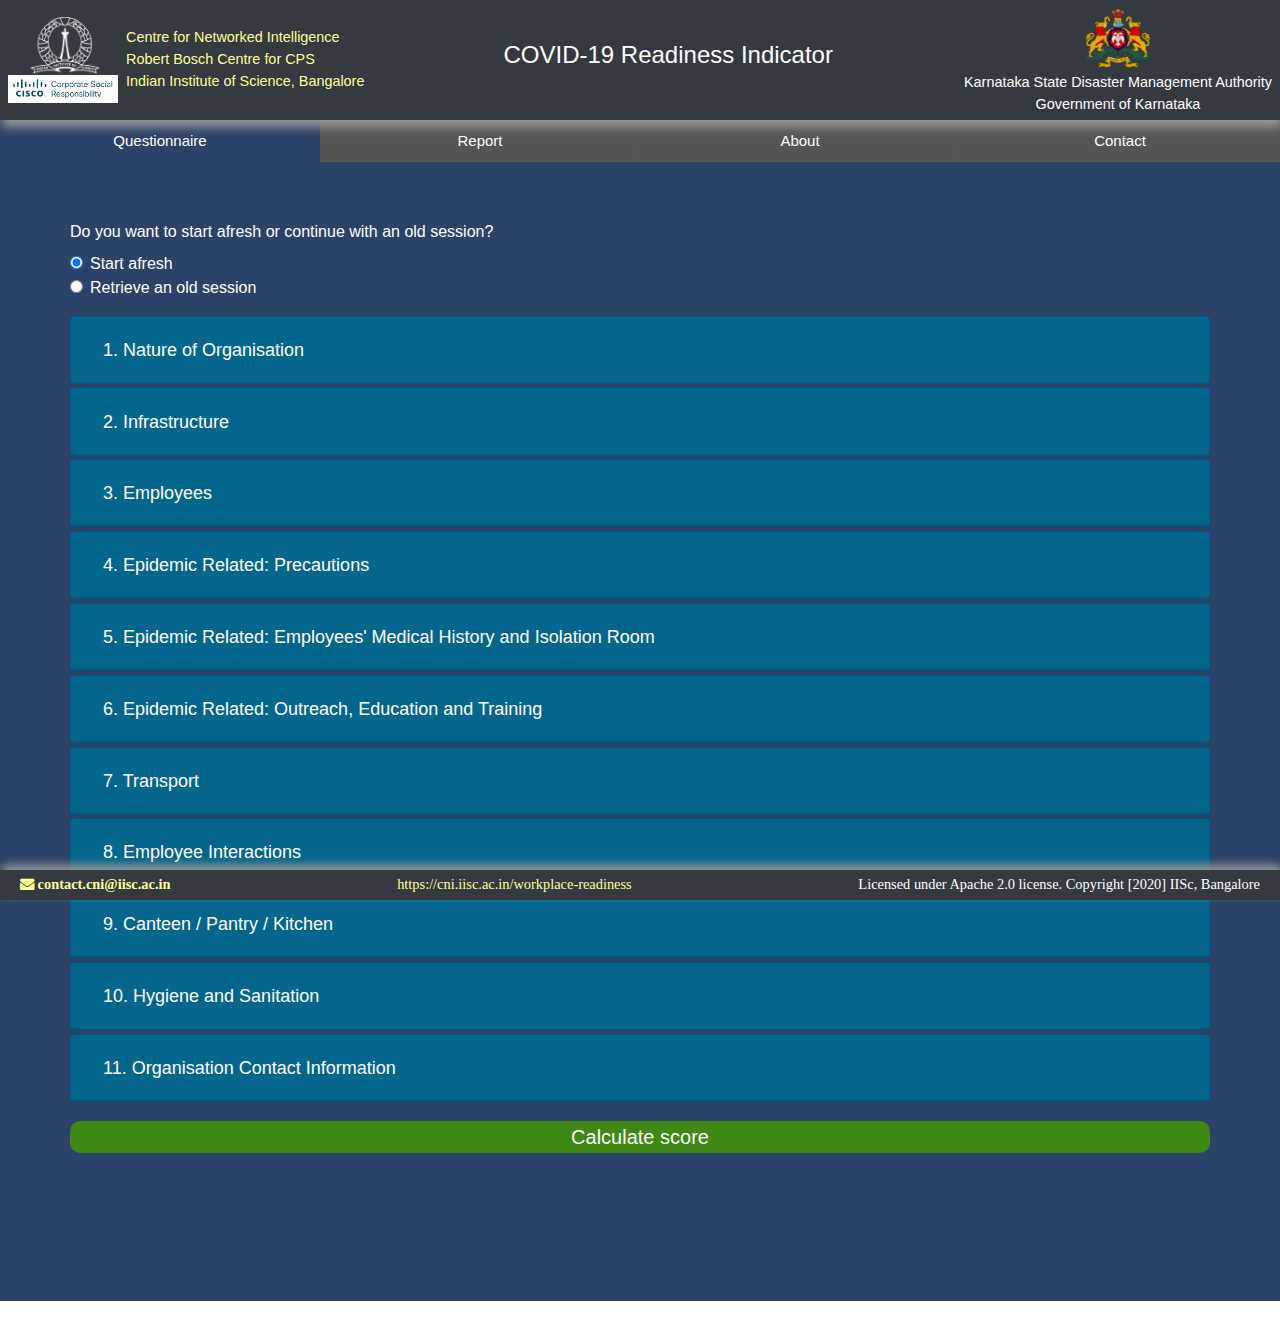
==== index.html @ 8c68a056 "AJAX calls modified to go the same host as the page serving HTML, for migration to EC2 instance" ====
<!DOCTYPE html>
<!--Copyright [2020] [Indian Institute of Science, Bangalore]
SPDX-License-Identifier: Apache-2.0-->

<html>
    <head>
        <meta charset="utf-8">
        <meta name="viewport" content="width=device-width, initial-scale=1">
        <base target="_top">
        <!-- Global site tag (gtag.js) - Google Analytics -->
        <script async src="https://www.googletagmanager.com/gtag/js?id=UA-164131064-2"></script>
        <script>
          window.dataLayer = window.dataLayer || [];
          function gtag(){dataLayer.push(arguments);}
          gtag('js', new Date());
        
          gtag('config', 'UA-164131064-2');
        </script>
        <script src="javascript/jquery-3.5.1.min.js"></script>
        <script type="text/javascript" src="javascript/dynamicUI.js"></script>
        <link rel="stylesheet" href="https://maxcdn.bootstrapcdn.com/bootstrap/4.0.0/css/bootstrap.min.css" integrity="sha384-Gn5384xqQ1aoWXA+058RXPxPg6fy4IWvTNh0E263XmFcJlSAwiGgFAW/dAiS6JXm" crossorigin="anonymous">
	   <title>COVID-19 Readiness Indicator</title>
	   <link rel="stylesheet" href="css/style.css">
	   <link rel="stylesheet" href="css/font-awesome.min.css">
        <link rel="icon" type="image/png" sizes="32x32" href="https://iisc.ac.in/wp-content/themes/iisc/images/favicon/favicon-32x32.png">
        <link rel="icon" type="image/png" sizes="96x96" href="https://iisc.ac.in/wp-content/themes/iisc/images/favicon/favicon-96x96.png">
    </head>

    <body>
      <section id="header">
      <div class="d-flex bg-dark py-1 justify-content-between align-items-center">
            <div class="d-flex px-2 text-white">
              <!-- <div class="d-flex flex-column px-3 py-1">
              <a target="_blank" href="https://www.iisc.ac.in"><img src="images/iisc_1.png" alt="IISc logo" width="70px"></a>
	      </div> -->
        <div class="d-flex flex-column align-items-center">
              <div class="flex-row pl-1 py-0 justify-content-center">
              <a target="_blank" href="https://www.iisc.ac.in"><img src="images/iisc_1.png" alt="IISc logo" width="70px"></a>
              </div>
              <div class="flex-row pl-0 py-0 justify-content-center">
                <a target="_blank" href="https://www.cisco.com/c/en_in/about/csr.html"><img src="images/cisco-csr.png" alt="Cisco CSR logo" width="110px"></a>
              </div>
        </div>

              <div class="d-flex px-2 align-items-center">
                <div class="header-wide">
                  <div class="flex-shrink-1 flex-column">
                    <div class="d-flex"><a target="_blank" href="https://cni.iisc.ac.in" style="color:#ffff99">Centre for Networked Intelligence</a></div>
                    <div class="d-flex"><a target="blank" href="https://cps.iisc.ac.in" style="color:#ffff99">Robert Bosch Centre for CPS</a></div>
                    <div class="d-flex"><a target="blank" href="https://iisc.ac.in" style="color:#ffff99">Indian Institute of Science, Bangalore</a></div>
                  </div>
                </div>
              </div>
            </div>
            <div class="d-flex p-1 text-white">
              <h4>COVID-19 Readiness Indicator</h4>
            </div>
        <div class="d-flex flex-column align-items-center">
            <div class="d-flex p-0 text-white">
                <div class="d-flex px-3 py-1">
                  <a target="_blank" href="https://www.karnataka.gov.in"><img src="images/karnataka-logo2.png" alt="Karnataka logo" width="70px"></a>
                </div>
            </div>
            <div class="header-narrow">
              <div class="d-flex p-0 text-white">
                <div class="d-flex px-2 py-0">
                  <a target="_blank" href="https://ksdma.karnataka.gov.in/"><img src="images/KSDMA.png" alt="KSDMA logo" width="70px"></a>
                </div>
              </div>
            </div>
            <div class="header-wide">
                <div class="d-flex px-2 py-0 justify-content-center">
                  <a target="_blank" href="https://ksdma.karnataka.gov.in/">Karnataka State Disaster Management Authority</a>
                </div>
                <div class="d-flex px-2 py-0 justify-content-center">
                  <a target="_blank" href="https://karnataka.gov.in/">Government of Karnataka</a>
                </div>
            </div>

        </div>
      </div>
      </section>

	<button class="tablink" onclick="openPage('Qn', this, '#2c4268')" id="QnTab">Questionnaire</button>
	<button class="tablink" onclick="openPage('Scores', this, '#774c60')" id="ScoresTab">Report</button>
	<button class="tablink" onclick="openPage('About', this, '#606c38')">About</button>
	<button class="tablink" onclick="openPage('Contact', this, '#3c096c')">Contact</button>
	
	<div id="Qn" class="tabcontent">
        <div class="container">
            <div class="row">
                <div class="w-100">
                    <form id="myForm" onsubmit="handleFormSubmit(this)">
                         <div class="form-row w-100">
                              <div class="form-group col-md-12">
                                   <label for="uuidQ_flag">Do you want to start afresh or continue with an old session?</label>
                                   <div class="form-check">
                                   <input class="form-check-input" type="radio" name="uuidQ" id="uuidQ_0" value="0" checked>
                                   <label class="form-check-label" for="uuidQ_0">Start afresh</label>
                                   </div>
                                   <div class="form-check">
                                   <input class="form-check-input" type="radio" name="uuidQ" id="uuidQ_1" value="1">
                                   <label class="form-check-label" for="uuidQ_1">Retrieve an old session</label>
                                   </div>
                              </div>
                              <div class="form-group col-md-8 uuid_field" style="display: none;">
                                   <label for="uuid">Paste the previous session submission ID</label>
                                   <input class="form-control" type="text" name="uuid" id="uuid" maxlength="36">
                              </div>
                              <div class="form-group col-md-4 uuid_status_info" style="display: none;">
                                   <label for="uuid_status">Status</label>
                                   <input class="form-control" type="text" name="uuid_status" id="uuid_status" maxlength="12" placeholder="Not Entered" readonly>
                              </div>
                         </div>

                         <div class="accordion" id="accordionExample">
                              <div class="card">   
                                   <div class="card-header" id="headingOne">
                                        <h2 class="mb-0">
                                        <button type="button" class="btn" data-toggle="collapse" data-target="#collapseOne">1. Nature of Organisation</button>									
                                        </h2>
                                   </div>
                                   <div id="collapseOne" class="collapse w-100" aria-labelledby="headingOne" data-parent="#accordionExample">
                                        <div class="card-body">
                                             <div class="form-row">
                                                  <p class="h6 mb-2 text-left">Nature of Organisation</p>
                                                  <div class="form-group col-md-12 mb-3">
                                                       <select class="col-md-12" id="NOE" name="NOE">
                                                            <option value="1">IT / ITES / Software Park</option>
                                                            <option value="2">BPO / Call Centre / Medical Transcription</option>
                                                            <option value="3">Manufacturing</option>
                                                            <option value="4">Garment manufacturing</option>
                                                            <option value="5">Bank / Financial</option>
                                                            <option value="6">Automobile sales and service</option>
                                                            <option value="7">Government office</option>
                                                            <option value="8">Research and Development</option>
                                                            <option value="9">Other</option>
                                                       </select>
                                                  </div>
                                             </div>
                                        </div>
                                   </div>
                              </div>

                              <p style="margin-bottom:0.1cm;"> </p>
                              <div class="card"> 
                                   <div class="card-header" id="headingOne">
                                        <h2 class="mb-0">
                                        <button type="button" class="btn" data-toggle="collapse" data-target="#collapseTwo">2. Infrastructure</button>									
                                        </h2>
                                   </div>
                                   <div id="collapseTwo" class="collapse" aria-labelledby="headingTwo" data-parent="#accordionExample">
                                        <div class="card-body">
                                             <div class="form-row">
                                                  <div class="form-group col-md-12">
                                                       <label for="nBldng">Total number of buildings you own or rent in this location / premises</label>
                                                       <input class="form-control" type="number" name="nBldng" id="nBldng" min="1" value="1">
                                                  </div>
                                                  <div class="form-group col-md-12">
                                                    <label for="nCW">Number of organisations sharing common facilities (lifts, staircases, toilets, canteen, parking etc.) across all buildings in your premises, including your organisation. </label>
                                                       <input class="form-control" type="number" name="nCW" id="nCW" min="1" value="1">
                                                  </div>
                                                  <div class="form-group col-md-12">
                                                       <label for="mntrCCTV">Do you have security staff monitoring CCTV footage during working hours?</label>
                                                       <div class="form-check">
                                                       <input class="form-check-input" type="radio" name="mntrCCTV" id="mntrCCTV_0" value="0" checked>
                                                       <label class="form-check-label" for="mntrCCTV_0">No</label>
                                                       </div>
                                                       <div class="form-check">
                                                       <input class="form-check-input" type="radio" name="mntrCCTV" id="mntrCCTV_1" value="1">
                                                       <label class="form-check-label" for="mntrCCTV_1">Yes</label>
                                                       </div>
                                                  </div>
                                                  <div class="form-group col-md-12">
                                                       <label for="acsCntrl">Is the premises access controlled?</label>
                                                       <div class="form-check">
                                                       <input class="form-check-input" type="radio" name="acsCntrl" id="acsCntrl_0" value="0" >
                                                       <label class="form-check-label" for="acsCntrl_0">No</label>
                                                       </div>
                                                       <div class="form-check">
                                                       <input class="form-check-input" type="radio" name="acsCntrl" id="acsCntrl_1" value="1" checked>
                                                       <label class="form-check-label" for="acsCntrl_1">Yes</label>
                                                       </div>
                                                  </div>
                                                  <div class="form-group col-md-6 acsCntrl_info">
                                                       <label for="baDoor">Number of biometric based access doors</label>
                                                       <input class="form-control" type="number" name="baDoor" id="baDoor" min="0" value="3">
                                                  </div>
                                                  <div class="form-group col-md-6 acsCntrl_info">
                                                       <label for="rfidDoor">Number of RFID tag based doors </label>
                                                       <input class="form-control" type="number" name="rfidDoor" id="rfidDoor" min="0" value="3">
                                                  </div>
                                                  <div class="form-group col-md-12 acsCntrl_info">
                                                       <label for="sntBio">If biometric based, is sanitiser available at biometric location?</label>
                                                       <div class="form-check">
                                                       <input class="form-check-input" type="radio" name="sntBio" id="sntBio_0" value="0" checked>
                                                       <label class="form-check-label" for="sntBio_0">No</label>
                                                       </div>
                                                       <div class="form-check">
                                                       <input class="form-check-input" type="radio" name="sntBio" id="sntBio_1" value="1">
                                                       <label class="form-check-label" for="sntBio_1">Yes</label>
                                                       </div>
                                                  </div>
                                                  <div class="form-group col-md-12">
                                                       <label for="tArea">Total built-up area (sq. ft) including common spaces (operated by your organisation across all buildings in this premises)</label>
                                                       <input class="form-control" type="number" name="tArea" id="tArea" min="0" value="5000">
                                                  </div>
                                                  <div class="form-group col-md-12">
                                                       <label for="nFloors">Total number of floors (operated by your organisation across all buildings in this premises)</label>
                                                       <input class="form-control" type="number" name="nFloors" id="nFloors" min="1" value="2">
                                                  </div>
                                                  <div class="form-group col-md-12">
                                                       <label for="opnCubArea">Total approximate area of cubicle / open desk or working space including shop floor area (sq. ft) (operated by your organisation across all buildings in this premises)</label>
                                                       <input class="form-control" type="number" name="opnCubArea" id="opnCubArea" min="0" value="2000">
                                                  </div>
                                                  <div class="form-group col-md-12">
                                                       <label for="strsArea">Total stores area (sq. ft) (operated by your organisation across all buildings in this premises)</label>
                                                       <input class="form-control" type="number" name="strsArea" id="strsArea" min="0" value="100">
                                                  </div>
                                             </div>

                                             <p class="h5 sh5 mb-2 text-left pt-2">Office Composition</p>
                                             <div class="form-row">
                                                  <table style="width: 100%;">
                                                       <thead>
                                                       <tr>
                                                            <th class="px-1" style="width: 50%;">Item</th>
                                                            <th class="px-1" style="text-align: center; width:50%">Count</th>
                                                       </tr>
                                                       </thead>
                                                       <tbody>
                                                       <tr>
                                                            <td>Single occupancy cabins</td>
                                                            <td class="px-1"><input class="form-control" type="number" id="nSOfcRm" min="0" value="0"></td>
                                                       </tr>
                                                       <tr>
                                                            <td>Dual occupancy cabins</td>
                                                            <td class="px-1"><input class="form-control" type="number" id="n2pOfcRm" min="0" value="4"></td>
                                                       </tr>
                                                       <tr>
                                                            <td>Cabins shared by 3 employees or more</td>
                                                            <td class="px-1"><input class="form-control" type="number" id="n2pPlusOfcRm" min="0" value="9"></td>
                                                       </tr>
                                                       <tr>
                                                            <td>Open cubicle / open desks or working space</td>
                                                            <td class="px-1"><input class="form-control" type="number" id="nCub" min="0" value="40"></td>
                                                       </tr>
                                                       <tr>
                                                            <td>Remaining office spaces/seats</td>
                                                            <td class="px-1"><input class="form-control" type="number" id="nRem" min="0" value="30"></td>
                                                       </tr>
                                                       </tbody>
                                                  </table>
                                                  
                                                  <p class="h5 sh5 mb-2 text-left px-2 pt-4">Air-conditioning</p>
                                                  <div class="form-group col-md-12">
                                                       <label for="percAC">Percentage of the premises with air-conditioning</label>
                                                       <input class="form-control" type="number" name="percAC" id="percAC" min="0" max="100" value="100">
                                                  </div>
                                                  <div class="form-group col-md-6" id="centralAC_Q">
                                                       <label for="centralAC">Is the air-conditioning centralised?</label>
                                                       <div class="form-check">
                                                       <input class="form-check-input" type="radio" name="centralAC" id="centralAC_0" value="0">
                                                       <label class="form-check-label" for="centralAC_0">No</label>
                                                       </div>
                                                       <div class="form-check">
                                                       <input class="form-check-input" type="radio" name="centralAC" id="centralAC_1" value="1" checked>
                                                       <label class="form-check-label" for="centralAC_1">Yes</label>
                                                       </div>
                                                  </div>
                                                  <div class="form-group col-md-6" id="tempAC_Q">
                                                       <label for="tempAC">Temperature setting</label>
                                                       <input class="form-control" type="number" name="tempAC" id="tempAC" min="15" value="21">
                                                  </div>
                                                  <div class="form-group col-md-12" id="centralAC_Q">
                                                       <label for="ntrlSlAr">Do you have openable windows that provide access to natural sun light and fresh air?</label>
                                                       <div class="form-check">
                                                       <input class="form-check-input" type="radio" name="ntrlSlAr" id="ntrlSlAr_0" value="0">
                                                       <label class="form-check-label" for="ntrlSlAr_0">No</label>
                                                       </div>
                                                       <div class="form-check">
                                                       <input class="form-check-input" type="radio" name="ntrlSlAr" id="ntrlSlAr_1" value="1" checked>
                                                       <label class="form-check-label" for="ntrlSlAr_1">Yes</label>
                                                       </div>
                                                  </div>
                                             </div>

                                             <p class="h5 sh5 mb-2 text-left">Common Usage Areas</p>
                                             <div class="form-row">
                                                  <div class="form-group col-md-12">
                                                       <label for="nEle">Number of lifts</label>
                                                       <input class="form-control" type="number" name="nEle" id="nEle" min="0" value="1">
                                                  </div>
                                                  <div class="form-group col-md-12" id="eleCpct_vsbl">
                                                       <label for="eleCpct">Average capacity of lifts</label>
                                                       <input class="form-control" type="number" name="eleCpct" id="eleCpct" min="3" value="8">
                                                  </div>
                                                  <div class="form-group col-md-12" id="nEleDinf_vsbl">
                                                       <label for="nEleDinf">Number of times a day each lift is disinfected</label>
                                                       <input class="form-control" type="number" name="nEleDinf" id="nEleDinf" min="0" value="0">
                                                  </div>
                                                  <div class="form-group col-md-12">
                                                       <label for="strAvlbl">Is stairway or escalator or both present in your premises?</label>
                                                       <div class="form-check">
                                                            <input class="form-check-input" type="radio" name="strAvlbl" id="strAvlbl_0" value="0">
                                                            <label class="form-check-label" for="strAvlbl_0">No</label>
                                                       </div>
                                                       <div class="form-check">
                                                            <input class="form-check-input" type="radio" name="strAvlbl" id="strAvlbl_1" value="1" checked>
                                                            <label class="form-check-label" for="strAvlbl_1">Yes</label>
                                                       </div>
                                                  </div>
                                                  <div class="form-group col-md-12 strAvlbl_info">
                                                       <label for="nStrCln">Number of times a day each stairway and each escalator is cleaned.</label>
                                                       <input class="form-control" type="number" name="nStrCln" id="nStrCln" min="0" value="1">
                                                  </div>
                                                  <div class="form-group col-md-12 strAvlbl_info">
                                                       <label for="nStrHrDinf">Number of times a day stairway and escalator handrails are disinfected.</label>
                                                       <input class="form-control" type="number" name="nStrHrDinf" id="nStrHrDinf" min="0" value="0">
                                                  </div>
                                                  <div class="form-group col-md-12">
                                                       <label for="mtngSpts">Number of meeting rooms, conference rooms, lounges, interviews and waiting areas.</label>
                                                       <input class="form-control" type="number" name="mtngSpts" id="mtngSpts" min="0" value="2">
                                                  </div>
                                                  <div class="form-group col-md-12">
                                                       <label for="oMtngSpts">Number of other meeting spaces (gym, lockers and storage, ATMs, on-premise shops, libraries, lobbies, etc.)</label>
                                                       <input class="form-control" type="number" name="oMtngSpts" id="oMtngSpts" min="0" value="3">
                                                  </div>
                                             </div>

                                             <p class="h5 sh5 mb-2 text-left" id="mnfctHead" style="display: none;">Special Questions for Restarting Manufacturing Industries</p>
                                             <div class="form-row" id="mnfctQstns" style="display: none;">
                                                  <div class="form-group col-md-12">
                                                       <label for="sfRsrtPlnt">Do you have a standard operating procedure for safe restarting of your plant during and after the lockdown?</label>
                                                       <div class="form-check">
                                                            <input class="form-check-input" type="radio" name="sfRsrtPlnt" id="sfRsrtPlnt_0" value="0" checked>
                                                            <label class="form-check-label" for="sfRsrtPlnt_0">No</label>
                                                       </div>
                                                       <div class="form-check">
                                                            <input class="form-check-input" type="radio" name="sfRsrtPlnt" id="sfRsrtPlnt_1" value="1">
                                                            <label class="form-check-label" for="sfRsrtPlnt_1">Yes</label>
                                                       </div>
                                                  </div>
                                                  <div class="form-group col-md-12">
                                                       <label for="onstDsMngt">Have you instituted an industrial on-site disaster management plan?</label>
                                                       <div class="form-check">
                                                            <input class="form-check-input" type="radio" name="onstDsMngt" id="onstDsMngt_0" value="0" checked>
                                                            <label class="form-check-label" for="onstDsMngt_0">No</label>
                                                       </div>
                                                       <div class="form-check">
                                                            <input class="form-check-input" type="radio" name="onstDsMngt" id="onstDsMngt_1" value="1">
                                                            <label class="form-check-label" for="onstDsMngt_1">Yes</label>
                                                       </div>
                                                  </div>
                                             </div>
                                        </div>
                                   </div>
                              </div>

                              <p style="margin-bottom:0.1cm;"> </p>
                              <div class="card"> 
                                   <div class="card-header" id="headingOne">
                                        <h2 class="mb-0">
                                        <button type="button" class="btn" data-toggle="collapse" data-target="#collapseThree">3. Employees</button>									
                                        </h2>
                                   </div>
                                   <div id="collapseThree" class="collapse" aria-labelledby="headingThree" data-parent="#accordionExample">
                                        <div class="card-body">

                                             <p class="h5 sh5 mb-2 text-left">Work-from-home policy</p>
                                             <div class="form-row">
                                                  <div class="form-group col-md-12">
                                                       <label for="informCZEmp">Has the organisation informed those in containment zones not to come to office and has the organisation asked those who have returned from travel to quarantine themselves for 14 days?</label>
                                                       <div class="form-check">
                                                            <input class="form-check-input" type="radio" name="informCZEmp" id="informCZEmp_0" value="0" checked>
                                                            <label class="form-check-label" for="informCZEmp_0">No</label>
                                                       </div>
                                                       <div class="form-check">
                                                            <input class="form-check-input" type="radio" name="informCZEmp" id="informCZEmp_1" value="1">
                                                            <label class="form-check-label" for="informCZEmp_1">Yes</label>
                                                       </div>
                                                  </div>
                                                  <div class="form-group col-md-12">
                                                       <label for="informWFH">Has the organisation encouraged staff to work from home?</label>
                                                       <div class="form-check">
                                                            <input class="form-check-input" type="radio" name="informWFH" id="informWFH_0" value="0">
                                                            <label class="form-check-label" for="informWFH_0">No</label>
                                                       </div>
                                                       <div class="form-check">
                                                            <input class="form-check-input" type="radio" name="informWFH" id="informWFH_1" value="1" checked>
                                                            <label class="form-check-label" for="informWFH_1">Yes</label>
                                                       </div>
                                                  </div>
                                             </div>

                                             <p class="h5 sh5 mb-2 text-left pt-2">Age Distribution of Employees (organisation wide and across all shifts)</p>
                                             <div class="form-row">
                                                  <table style="width: 100%;">
                                                       <thead>
                                                       <tr>
                                                            <th class="px-1" style="width: 40%;">Age Group</th>
                                                            <th class="px-1" style="text-align: center; width:60%">Number of employees</th>
                                                       </tr>
                                                       </thead>
                                                       <tbody>
                                                       <tr>
                                                            <td>Between 15-29 years</td>
                                                            <td class="px-1"><input class="form-control" type="number" id="n29" min="0" value="14"></td>
                                                       </tr>
                                                       <tr>
                                                            <td>Between 30-49 years</td>
                                                            <td class="px-1"><input class="form-control" type="number" id="n49" min="0" value="20"></td>
                                                       </tr>
                                                       <tr>
                                                            <td>Between 50-64 years</td>
                                                            <td class="px-1"><input class="form-control" type="number" id="n64" min="0" value="7"></td>
                                                       </tr>
                                                       <tr>
                                                            <td>65 years and older</td>
                                                            <td class="px-1"><input class="form-control" type="number" id="n65plus" min="0" value="0"></td>
                                                       </tr>
                                                       </tbody>
                                                  </table>
                                             </div>

                                             <p class="h5 sh5 mb-2 text-left pt-3">Shifts</p>
                                             <div class="form-row">
                                                  <div class="form-group col-md-12">
                                                       <label for="nShifts">Number of <b>shifts</b></label>
                                                       <input class="form-control" type="number" name="nShifts" id="nShifts" min="1" max="5" value="1">
                                                  </div>
                                                  <div class="form-group col-md-12">
                                                       <label for="tGapShift">Minimum time gap between end and start of two consecutive shifts (hours). If there is overlap between two shifts enter 0.</label>
                                                       <input class="form-control" type="number" name="tGapShift" id="tGapShift" min="0" value="0">
                                                  </div>
                                             </div>
                                             <p class="h6 mb-2 text-left nShifts_info" >Number of employees in a <b>shift</b> (including security staff). 
                                                  Also indicate the number of security staff separately.</p>
                                             <div class="form-row nShifts_info">
                                                  <table style="width: 100%;" id="shiftsTable">
                                                       <thead>
                                                       <tr>
                                                            <th></th>
                                                            <th class="px-1" style="text-align: center; width:23%">Men</th>
                                                            <th class="px-1" style="text-align: center; width:23%">Women</th>
                                                            <th class="px-1" style="text-align: center; width:23%">Others</th>
                                                            <th class="px-1" style="text-align: center; width:23%">Security staff</th>
                                                       </tr>
                                                       </thead>
                                                       <tbody>
                                                       <tr>
                                                            <td>Shift 1</td>
                                                            <td class="px-1"><input class="form-control" type="number" id="nM_1" min="0" value="34"></td>
                                                            <td class="px-1"><input class="form-control" type="number" id="nF_1" min="0" value="6"></td>
                                                            <td class="px-1"><input class="form-control" type="number" id="nOth_1" min="0" value="0"></td>
                                                            <td class="px-1"><input class="form-control" type="number" id="pCS_1" min="0" value="1"></td>
                                                       </tr>
                                                       </tbody>
                                                  </table>
                                             </div>
                                        </div>
                                   </div>
                              </div>

                              <p style="margin-bottom:0.1cm;"> </p>
                              <div class="card"> 
                                   <div class="card-header" id="headingOne">
                                        <h2 class="mb-0">
                                        <button type="button" class="btn" data-toggle="collapse" data-target="#collapseFour">4. Epidemic Related: Precautions</button>									
                                        </h2>
                                   </div>
                                   <div id="collapseFour" class="collapse" aria-labelledby="headingFour" data-parent="#accordionExample">
                                        <div class="card-body">
                                             <div class="form-group col-md-12">
                                                  <label for="tempScreening_flag">Is temperature screening done for every employee at entry and exit?</label>
                                                  <div class="form-check">
                                                  <input class="form-check-input" type="radio" name="tempScreening" id="tempScreening_0" value="0" checked>
                                                  <label class="form-check-label" for="tempScreening_0">No</label>
                                                  </div>
                                                  <div class="form-check">
                                                  <input class="form-check-input" type="radio" name="tempScreening" id="tempScreening_1" value="1">
                                                  <label class="form-check-label" for="tempScreening_1">Yes</label>
                                                  </div>
                                             </div>
                                             <div class="form-group col-md-12">
                                                  <label for="faceCover_flag">Are face covers mandated within premises?</label>
                                                  <div class="form-check">
                                                  <input class="form-check-input" type="radio" name="faceCover" id="faceCover_0" value="0">
                                                  <label class="form-check-label" for="faceCover_0">No</label>
                                                  </div>
                                                  <div class="form-check">
                                                  <input class="form-check-input" type="radio" name="faceCover" id="faceCover_1" value="1" checked>
                                                  <label class="form-check-label" for="faceCover_1">Yes</label>
                                                  </div>
                                             </div>
                                             <div class="form-group col-md-12">
                                                  <label for="adqFaceCover_flag">Are adequate number of face covers available for the employees?</label>
                                                  <div class="form-check">
                                                  <input class="form-check-input" type="radio" name="adqFaceCover" id="adqFaceCover_0" value="0">
                                                  <label class="form-check-label" for="adqFaceCover_0">No</label>
                                                  </div>
                                                  <div class="form-check">
                                                  <input class="form-check-input" type="radio" name="adqFaceCover" id="adqFaceCover_1" value="1" checked>
                                                  <label class="form-check-label" for="adqFaceCover_1">Yes</label>
                                                  </div>
                                             </div>
                                             <div class="form-group col-md-12">
                                                  <label for="newShfts_flag">Have you introduced new shifts or staggered work timings to ensure social distancing?</label>
                                                  <div class="form-check">
                                                  <input class="form-check-input" type="radio" name="newShfts" id="newShfts_0" value="0">
                                                  <label class="form-check-label" for="newShfts_0">No</label>
                                                  </div>
                                                  <div class="form-check">
                                                  <input class="form-check-input" type="radio" name="newShfts" id="newShfts_1" value="1" checked>
                                                  <label class="form-check-label" for="newShfts_1">Yes</label>
                                                  </div>
                                             </div>
                                             <div class="form-group col-md-12">
                                                  <label for="dclrtn_flag">Are employees required to sign a register or sign a declaration form at entrance asserting that they have no symptoms?
                                                  </label>
                                                  <div class="form-check">
                                                  <input class="form-check-input" type="radio" name="dclrtn" id="dclrtn_0" value="0">
                                                  <label class="form-check-label" for="dclrtn_0">No</label>
                                                  </div>
                                                  <div class="form-check">
                                                  <input class="form-check-input" type="radio" name="dclrtn" id="dclrtn_1" value="1" checked>
                                                  <label class="form-check-label" for="dclrtn_1">Yes</label>
                                                  </div>
                                             </div>
                                             <div class="form-group col-md-12">
                                                  <label for="advAvdLPM_flag">Have employees been advised to avoid large physical meetings?</label>
                                                  <div class="form-check">
                                                  <input class="form-check-input" type="radio" name="advAvdLPM" id="advAvdLPM_0" value="0">
                                                  <label class="form-check-label" for="advAvdLPM_0">No</label>
                                                  </div>
                                                  <div class="form-check">
                                                  <input class="form-check-input" type="radio" name="advAvdLPM" id="advAvdLPM_1" value="1" checked>
                                                  <label class="form-check-label" for="advAvdLPM_1">Yes</label>
                                                  </div>
                                             </div>
                                             <div class="form-group col-md-12">
                                                  <label for="vrtlMtng_flag">Have arrangements been made for virtual meetings (to reducce physical meetings)?</label>
                                                  <div class="form-check">
                                                  <input class="form-check-input" type="radio" name="vrtlMtng" id="vrtlMtng_0" value="0">
                                                  <label class="form-check-label" for="vrtlMtng_0">No</label>
                                                  </div>
                                                  <div class="form-check">
                                                  <input class="form-check-input" type="radio" name="vrtlMtng" id="vrtlMtng_1" value="1" checked>
                                                  <label class="form-check-label" for="vrtlMtng_1">Yes</label>
                                                  </div>
                                             </div>
                                             <div class="form-group col-md-12">
                                                  <label for="brrrs_flag">Have sufficient barriers been put in place between open working spaces (e.g. open working space could be made into cubicles, cubicle working spaces could have barriers lifted)?</label>
                                                  <div class="form-check">
                                                  <input class="form-check-input" type="radio" name="brrrs" id="brrrs_0" value="0">
                                                  <label class="form-check-label" for="brrrs_0">No</label>
                                                  </div>
                                                  <div class="form-check">
                                                  <input class="form-check-input" type="radio" name="brrrs" id="brrrs_1" value="1" checked>
                                                  <label class="form-check-label" for="brrrs_1">Yes</label>
                                                  </div>
                                             </div>
                                             <div class="form-group col-md-12">
                                                  <label for="encrgStrws_flag">Have employees been encouraged to take stairways?</label>
                                                  <div class="form-check">
                                                  <input class="form-check-input" type="radio" name="encrgStrws" id="encrgStrws_0" value="0">
                                                  <label class="form-check-label" for="encrgStrws_0">No</label>
                                                  </div>
                                                  <div class="form-check">
                                                  <input class="form-check-input" type="radio" name="encrgStrws" id="encrgStrws_1" value="1" checked>
                                                  <label class="form-check-label" for="encrgStrws_1">Yes</label>
                                                  </div>
                                             </div>
                                             <div class="form-group col-md-12">
                                                  <label for="nHsS">Number of hand-sanitiser dispensing stations</label>
                                                  <input class="form-control" type="number" name="nHsS" id="nHsS" min="0" value="6">
                                             </div>
                                             <div class="form-group col-md-12">
                                                  <label for="tchFree_flag">Are they touchfree?</label>
                                                  <div class="form-check">
                                                  <input class="form-check-input" type="radio" name="tchFree" id="tchFree_0" value="0" checked>
                                                  <label class="form-check-label" for="tchFree_0">No</label>
                                                  </div>
                                                  <div class="form-check">
                                                  <input class="form-check-input" type="radio" name="tchFree" id="tchFree_1" value="1">
                                                  <label class="form-check-label" for="tchFree_1">Yes</label>
                                                  </div>
                                             </div>
                                             <div class="form-group col-md-12">
                                                  <label for="smkZS">Are smoking zones sealed? Put yes if you don't have any.</label>
                                                  <div class="form-check">
                                                  <input class="form-check-input" type="radio" name="smkZS" id="smkZS_0" value="0">
                                                  <label class="form-check-label" for="temp_screening_0">No</label>
                                                  </div>
                                                  <div class="form-check">
                                                  <input class="form-check-input" type="radio" name="smkZS" id="smkZS_1" value="1" checked>
                                                  <label class="form-check-label" for="smkZS_1">Yes</label>
                                                  </div>
                                             </div>
                                             <!--
                                             <div class="form-group col-md-12">
                                                  <label for="nPGT">Number of employees that consume pan masala, gutkha, tobacco products</label>
                                                  <input class="form-control" type="number" name="nPGT" id="nPGT" min="0" value="0">
                                             </div>
                                             -->
                                             <div class="form-group col-md-12">
                                                  <label for="nWsB">Number of warning sign boards in common areas indicating "No spitting" and displaying fines for violation</label>
                                                  <input class="form-control" type="number" name="nWsB" id="nWsB" min="0" value="5">
                                             </div>
                                             <div class="form-group col-md-12">
                                                  <label for="nASapp">Total employees with Aarogya Setu App</label>
                                                  <input class="form-control" type="number" name="nASapp" id="nASapp" min="0" value="30">
                                             </div>

                                             <p class="h5 sh5 mb-2 text-left" id="mnfctHead_epi" style="display: none;">Special Questions for Manufacturing Industries</p>
                                             <div class="form-row" id="mnfctQstns_epi" style="display: none;">
                                                  <div class="form-group col-md-12">
                                                       <label for="strlzBxs">Have proper sanitisation measures been taken for supply and storage of manufactured goods? (Sterlisation of boxes and wrapping, procured from elsewhere, isolation and sanitisation of of finished goods, delivery of goods in shifts).</label>
                                                       <div class="form-check">
                                                            <input class="form-check-input" type="radio" name="strlzBxs" id="strlzBxs_0" value="0" checked>
                                                            <label class="form-check-label" for="strlzBxs_0">No</label>
                                                       </div>
                                                       <div class="form-check">
                                                            <input class="form-check-input" type="radio" name="strlzBxs" id="strlzBxs_1" value="1">
                                                            <label class="form-check-label" for="strlzBxs_1">Yes</label>
                                                       </div>
                                                  </div>
                                                  <div class="form-group col-md-12">
                                                       <label for="mskPPE">Do you provide face protection shields along with face masks and PPEs?</label>
                                                       <div class="form-check">
                                                            <input class="form-check-input" type="radio" name="mskPPE" id="mskPPE_0" value="0" checked>
                                                            <label class="form-check-label" for="mskPPE_0">No</label>
                                                       </div>
                                                       <div class="form-check">
                                                            <input class="form-check-input" type="radio" name="mskPPE" id="mskPPE_1" value="1">
                                                            <label class="form-check-label" for="mskPPE_1">Yes</label>
                                                       </div>
                                                  </div>
                                             </div>
                                        </div>
                                   </div>
                              </div>

                              <p style="margin-bottom:0.1cm;"> </p>
                              <div class="card"> 
                                   <div class="card-header" id="headingOne">
                                        <h2 class="mb-0">
                                        <button type="button" class="btn" data-toggle="collapse" data-target="#collapseFive">5. Epidemic Related: Employees' Medical History and Isolation Room</button>									
                                        </h2>
                                   </div>
                                   <div id="collapseFive" class="collapse" aria-labelledby="headingFive" data-parent="#accordionExample">
                                        <div class="card-body">
                                             <p class="h5 sh5 mb-2 text-left">If an employee gets sick at work</p>
                                             <div class="form-group col-md-12">
                                                  <label for="hl_flag">Does your organisation have a medical helpline?</label>
                                                  <div class="form-check">
                                                  <input class="form-check-input" type="radio" name="hl" id="hl_0" value="0">
                                                  <label class="form-check-label" for="hl_0">No</label>
                                                  </div>
                                                  <div class="form-check">
                                                  <input class="form-check-input" type="radio" name="hl" id="hl_1" value="1" checked>
                                                  <label class="form-check-label" for="hl_1">Yes</label>
                                                  </div>
                                             </div>
                                             <div class="form-group col-md-12">
                                                  <label for="iQS_flag">Is there a designated space for immediate quarantine?</label>
                                                  <div class="form-check">
                                                  <input class="form-check-input" type="radio" name="iQS" id="iQS_0" value="0">
                                                  <label class="form-check-label" for="iQS_0">No</label>
                                                  </div>
                                                  <div class="form-check">
                                                  <input class="form-check-input" type="radio" name="iQS" id="iQS_1" value="1" checked>
                                                  <label class="form-check-label" for="iQS_1">Yes</label>
                                                  </div>
                                             </div>
                                             <div class="form-group col-md-12">
                                                  <label for="amblnc_flag">Is there an ambulance facility or has an arrangement made with a local hospital?</label>
                                                  <div class="form-check">
                                                  <input class="form-check-input" type="radio" name="amblnc" id="amblnc_0" value="0">
                                                  <label class="form-check-label" for="amblnc_0">No</label>
                                                  </div>
                                                  <div class="form-check">
                                                  <input class="form-check-input" type="radio" name="amblnc" id="amblnc_1" value="1" checked>
                                                  <label class="form-check-label" for="amblnc_1">Yes</label>
                                                  </div>
                                             </div>
                                             <div class="form-group col-md-12">
                                                  <label for="lHsptl_flag">Has a list of nearby hospitals, fever clinic, isolation centre been prepared?</label>
                                                  <div class="form-check">
                                                  <input class="form-check-input" type="radio" name="lHsptl" id="lHsptl_0" value="0">
                                                  <label class="form-check-label" for="lHsptl_0">No</label>
                                                  </div>
                                                  <div class="form-check">
                                                  <input class="form-check-input" type="radio" name="lHsptl" id="lHsptl_1" value="1" checked>
                                                  <label class="form-check-label" for="lHsptl_1">Yes</label>
                                                  </div>
                                             </div>
                                             <div class="form-group col-md-12">
                                                  <label for="emrgncResp_flag">Has the transport department been given instructions on how to respond to a Covid-19 emergency?</label>
                                                  <div class="form-check">
                                                  <input class="form-check-input" type="radio" name="emrgncResp" id="emrgncResp_0" value="0">
                                                  <label class="form-check-label" for="emrgncResp_0">No</label>
                                                  </div>
                                                  <div class="form-check">
                                                  <input class="form-check-input" type="radio" name="emrgncResp" id="emrgncResp_1" value="1" checked>
                                                  <label class="form-check-label" for="emrgncResp_1">Yes</label>
                                                  </div>
                                             </div>
                                             <div class="form-group col-md-12">
                                                  <label for="alrg_flag">Has each employee's medical history (diabetes, heart-condition/hypertension, allergies/asthma etc.) been updated for information to the hospital at the time of admission?</label>
                                                  <div class="form-check">
                                                  <input class="form-check-input" type="radio" name="alrg" id="alrg_0" value="0">
                                                  <label class="form-check-label" for="alrg_0">No</label>
                                                  </div>
                                                  <div class="form-check">
                                                  <input class="form-check-input" type="radio" name="alrg" id="alrg_1" value="1" checked>
                                                  <label class="form-check-label" for="alrg_1">Yes</label>
                                                  </div>
                                             </div>
                                             <div class="form-group col-md-12">
                                                  <label for="lstUpdtTime">Number of days since medical history was last updated</label>
                                                  <input class="form-control" type="number" name="lstUpdtTime" id="lstUpdtTime" min="0" value="3">
                                             </div>
                                             <div class="form-group col-md-12">
                                                  <label for="imdtFM_flag">Has a contact list of employee's immediate family members and caretakers been idenfied?</label>
                                                  <div class="form-check">
                                                  <input class="form-check-input" type="radio" name="imdtFM" id="imdtFM_0" value="0">
                                                  <label class="form-check-label" for="imdtFM_0">No</label>
                                                  </div>
                                                  <div class="form-check">
                                                  <input class="form-check-input" type="radio" name="imdtFM" id="imdtFM_1" value="1" checked>
                                                  <label class="form-check-label" for="imdtFM_1">Yes</label>
                                                  </div>
                                             </div>
                                             <div class="form-group col-md-12">
                                                  <label for="medInsurance">Do all employees have health insurance?</label>
                                                  <div class="form-check">
                                                  <input class="form-check-input" type="radio" name="medInsurance" id="medInsurance_0" value="0">
                                                  <label class="form-check-label" for="medInsurance_0">No</label>
                                                  </div>
                                                  <div class="form-check">
                                                  <input class="form-check-input" type="radio" name="medInsurance" id="medInsurance_1" value="1" checked>
                                                  <label class="form-check-label" for="medInsurance_1">Yes</label>
                                                  </div>
                                             </div>
                                        </div>
                                   </div>
                              </div>

                              <p style="margin-bottom:0.1cm;"></p>
                              <div class="card"> 
                                   <div class="card-header" id="headingOne">
                                        <h2 class="mb-0">
                                        <button type="button" class="btn" data-toggle="collapse" data-target="#collapseSix">6. Epidemic Related: Outreach, Education and Training</button>									
                                        </h2>
                                   </div>
                                   <div id="collapseSix" class="collapse" aria-labelledby="headingSix" data-parent="#accordionExample">
                                        <div class="card-body">
                                             <p class="h5 sh5 mb-2 text-left">Awareness</p>
                                             <div class="form-row">
                                                  <div class="form-group col-md-12">
                                                       <label for="sPers_flag">Is there a designated <b>champion</b> for hygiene, epidemic awareness, and safety? 
                                                         (This person is responsible for creating awareness about preventive measures, communicating directives issued 
                                                         by, and liasing with the Ministry of Health and Family Welfare from time to time)</label>
                                                       <div class="form-check">
                                                       <input class="form-check-input" type="radio" name="sPers" id="sPers_0" value="0">
                                                       <label class="form-check-label" for="sPers_0">No</label>
                                                       </div>
                                                       <div class="form-check">
                                                       <input class="form-check-input" type="radio" name="sPers" id="sPers_1" value="1" checked>
                                                       <label class="form-check-label" for="sPers_1">Yes</label>
                                                       </div>
                                                  </div>
                                                  <div class="form-group col-md-12">
                                                       <label for="advSclDis_flag">Have employees been advised to practice social distancing in workplace and during transit?</label>
                                                       <div class="form-check">
                                                       <input class="form-check-input" type="radio" name="advSclDis" id="advSclDis_0" value="0">
                                                       <label class="form-check-label" for="advSclDis_0">No</label>
                                                       </div>
                                                       <div class="form-check">
                                                       <input class="form-check-input" type="radio" name="advSclDis" id="advSclDis_1" value="1" checked>
                                                       <label class="form-check-label" for="advSclDis_1">Yes</label>
                                                       </div>
                                                  </div>
                                                  <div class="form-group col-md-12">
                                                       <label for="advWFHVul_flag">Have employees who are older than 65 years of age / with medical conditions 
                                                         / pregnant women /  parents with children below the age of 10 been advised to work from home?</label>
                                                       <div class="form-check">
                                                       <input class="form-check-input" type="radio" name="advWFHVul" id="advWFHVul_0" value="0">
                                                       <label class="form-check-label" for="advWFHVul_0">No</label>
                                                       </div>
                                                       <div class="form-check">
                                                       <input class="form-check-input" type="radio" name="advWFHVul" id="advWFHVul_1" value="1" checked>
                                                       <label class="form-check-label" for="advWFHVul_1">Yes</label>
                                                       </div>
                                                  </div>
                                                  <div class="form-group col-md-12">
                                                       <label for="snzCvr_flag">Have employees been advised on proper covering of sneezes and coughs (with elbows, cloth, tissues, etc.) and on proper disposal of tissues?</label>
                                                       <div class="form-check">
                                                       <input class="form-check-input" type="radio" name="snzCvr" id="snzCvr_0" value="0">
                                                       <label class="form-check-label" for="snzCvr_0">No</label>
                                                       </div>
                                                       <div class="form-check">
                                                       <input class="form-check-input" type="radio" name="snzCvr" id="snzCvr_1" value="1" checked>
                                                       <label class="form-check-label" for="snzCvr_1">Yes</label>
                                                       </div>
                                                  </div>
                                                  <div class="form-group col-md-12">
                                                       <label for="advNoHS_flag">Have employees been advised to use non-contact greetings?</label>
                                                       <div class="form-check">
                                                       <input class="form-check-input" type="radio" name="advNoHS" id="advNoHS_0" value="0">
                                                       <label class="form-check-label" for="advNoHS_0">No</label>
                                                       </div>
                                                       <div class="form-check">
                                                       <input class="form-check-input" type="radio" name="advNoHS" id="advNoHS_1" value="1" checked>
                                                       <label class="form-check-label" for="advNoHS_1">Yes</label>
                                                       </div>
                                                  </div>
                                                  <div class="form-group col-md-12">
                                                       <label for="hkTrn_flag">Have house-keeping staff been trained for COVID-19 related precautions?</label>
                                                       <div class="form-check">
                                                       <input class="form-check-input" type="radio" name="hkTrn" id="hkTrn_0" value="0">
                                                       <label class="form-check-label" for="hkTrn_0">No</label>
                                                       </div>
                                                       <div class="form-check">
                                                       <input class="form-check-input" type="radio" name="hkTrn" id="hkTrn_1" value="1" checked>
                                                       <label class="form-check-label" for="hkTrn_1">Yes</label>
                                                       </div>
                                                  </div>
                                                  <div class="form-group col-md-12">
                                                       <label for="hkEqp_flag">Are house-keeping staff equipped with masks, aprons, gloves, etc.?</label>
                                                       <div class="form-check">
                                                       <input class="form-check-input" type="radio" name="hkEqp" id="hkEqp_0" value="0">
                                                       <label class="form-check-label" for="hkEqp_0">No</label>
                                                       </div>
                                                       <div class="form-check">
                                                       <input class="form-check-input" type="radio" name="hkEqp" id="hkEqp_1" value="1" checked>
                                                       <label class="form-check-label" for="hkEqp_1">Yes</label>
                                                       </div>
                                                  </div>
                                                  <div class="form-group col-md-12">
                                                       <label for="covidPage_flag">Does your organisation have a COVID-19 awareness webpage?</label>
                                                       <div class="form-check">
                                                       <input class="form-check-input" type="radio" name="covidPage" id="covidPage_0" value="0">
                                                       <label class="form-check-label" for="covidPage_0">No</label>
                                                       </div>
                                                       <div class="form-check">
                                                       <input class="form-check-input" type="radio" name="covidPage" id="covidPage_1" value="1" checked>
                                                       <label class="form-check-label" for="covidPage_1">Yes</label>
                                                       </div>
                                                  </div>
                                                  <div class="form-group col-md-12">
                                                       <label for="faq_flag">Is there a COVID-19 Frequently Asked Questions webpage (FAQ)?</label>
                                                       <div class="form-check">
                                                       <input class="form-check-input" type="radio" name="faq" id="faq_0" value="0">
                                                       <label class="form-check-label" for="faq_0">No</label>
                                                       </div>
                                                       <div class="form-check">
                                                       <input class="form-check-input" type="radio" name="faq" id="faq_1" value="1" checked>
                                                       <label class="form-check-label" for="faq_1">Yes</label>
                                                       </div>
                                                  </div>
                                                  <div class="form-group col-md-12">
                                                       <label for="sPrgm_flag">Have intensive awareness and training programs been organised to sensitise and train employees on COVID-19 precautions, social distancing, hygiene, etc.?</label>
                                                       <div class="form-check">
                                                       <input class="form-check-input" type="radio" name="sPrgm" id="sPrgm_0" value="0">
                                                       <label class="form-check-label" for="sPrgm_0">No</label>
                                                       </div>
                                                       <div class="form-check">
                                                       <input class="form-check-input" type="radio" name="sPrgm" id="sPrgm_1" value="1" checked>
                                                       <label class="form-check-label" for="sPrgm_1">Yes</label>
                                                       </div>
                                                  </div>
                                                  <div class="form-group col-md-12">
                                                       <label for="pstrs_flag">Have posters on hand washing, face covers, social distancing, general information about COVID-19, been put up in common areas and notice boards?</label>
                                                       <div class="form-check">
                                                       <input class="form-check-input" type="radio" name="pstrs" id="pstrs_0" value="0">
                                                       <label class="form-check-label" for="pstrs_0">No</label>
                                                       </div>
                                                       <div class="form-check">
                                                       <input class="form-check-input" type="radio" name="pstrs" id="pstrs_1" value="1" checked>
                                                       <label class="form-check-label" for="pstrs_1">Yes</label>
                                                       </div>
                                                  </div>
                                             </div>
                                        </div>
                                   </div>
                              </div> 

                              <p style="margin-bottom:0.1cm;"></p>
                              <div class="card"> 
                                   <div class="card-header" id="headingOne">
                                        <h2 class="mb-0">
                                        <button type="button" class="btn" data-toggle="collapse" data-target="#collapseSeven">7. Transport</button>									
                                        </h2>
                                   </div>
                                   <div id="collapseSeven" class="collapse" aria-labelledby="headingSeven" data-parent="#accordionExample">
                                        <div class="card-body">
                                             <div class="form-row">
                                                  <p class="h5 sh5 mb-2 text-left">Time taken to reach office</p>
                                                  <table style="width: 100%;">
                                                       <thead>
                                                       <tr>
                                                            <th></th>
                                                            <th class="px-2" style="text-align: center;">0-30 minutes</th>
                                                            <th class="px-2" style="text-align: center;">30-60 minutes</th>
                                                            <th class="px-2" style="text-align: center;">> 60 minutes</th>
                                                       </tr>
                                                       </thead>
                                                       <tbody>
                                                       <tr>
                                                            <td>Number of employees</td>
                                                            <td class="p-2"><input class="form-control" type="number" id="n30Min" min="0" value="10"></td>
                                                            <td class="p-2"><input class="form-control" type="number" id="n60Min" min="0" value="45"></td>
                                                            <td class="p-2"><input class="form-control" type="number" id="n60plusMin" min="0" value="15"></td>
                                                       </tr>
                                                       </tbody>
                                                  </table>

                                                  <div class="d-flex pt-3">
                                                  <p class="h5 sh5 mb-2 text-left">Commute distance matrix</p>
                                                  </div>
                                                  <p class="h6 mb-2 text-left">Provide information on how people commute to work and transportation arrangement made. Walkers include those for whom arrangements for stay has been made within your premises or adjacent buildings.</p>
                                                  <table style="width: 100%;">
                                                       <thead>
                                                            <th></th>
                                                            <th colspan="3" style="text-align: center; font-size: 18px;">Number of employees travelling:</th>
                                                       </thead>
                                                       <thead>
                                                       <tr>
                                                            <th class="p-2">Type of transport</th>
                                                            <th class="p-2" style="text-align: center;">0-5 Km</th>
                                                            <th class="p-2" style="text-align: center;">5-10 Km</th>
                                                            <th class="p-2" style="text-align: center;">> 10 Km</th>
                                                       </tr>
                                                       </thead>
                                                       <tbody>
                                                       <tr>
                                                            <td>a) Organisation owned / contracted</td>
                                                            <td class="p-2"><input class="form-control cmpOwnd" type="number" id="trvlr5K" min="0" value="10"></td>
                                                            <td class="p-2"><input class="form-control cmpOwnd" type="number" id="trvlr10K" min="0" value="45"></td>
                                                            <td class="p-2"><input class="form-control cmpOwnd" type="number" id="trvlr10Kplus" min="0" value="15"></td>
                                                       </tr>
                                                       <tr>
                                                            <td>b) Self owned</td>
                                                            <td class="p-2"><input class="form-control slfOwnd" type="number" id="trvlr5Kslf" min="0" value="10"></td>
                                                            <td class="p-2"><input class="form-control slfOwnd" type="number" id="trvlr10Kslf" min="0" value="45"></td>
                                                            <td class="p-2"><input class="form-control slfOwnd" type="number" id="trvlr10Kplusslf" min="0" value="15"></td>
                                                       </tr>
                                                       <tr>
                                                            <td>c) Public / ride-share</td>
                                                            <td class="p-2"><input class="form-control pubTrnsprt" type="number" id="trvlr5Kpub"  min="0" value="10"></td>
                                                            <td class="p-2"><input class="form-control pubTrnsprt" type="number" id="trvlr10Kpub" min="0" value="45"></td>
                                                            <td class="p-2"><input class="form-control pubTrnsprt" type="number" id="trvlr10Kpluspub" min="0" value="15"></td>
                                                       </tr>
                                                       <tr>
                                                            <td>d) Walk</td>
                                                            <td class="p-2"><input class="form-control wlkrs" type="number" id="nWlk" min="0" value="10"></td>
                                                            <td class="p-2"><input class="form-control wlkrs" type="number" min="0" value="0" readonly></td>
                                                            <td class="p-2"><input class="form-control wlkrs" type="number" min="0" value="0" readonly></td>
                                                       </tr>
                                                       </tbody>
                                                  </table>
                                             </div>


                                             <div class="d-flex pt-4">
                                             <p class="h5 sh5 mb-2 text-left" id="cmpTrvl_title">a) Organisation owned / contracted vehicles</p>
                                             </div>
                                             <div class="form-row" id="cmpTrvl_info">
                                                  <table style="width: 100%;">
                                                       <thead>
                                                       <tr>
                                                            <th class="px-2 py-2" style="width: 20%;">Type of vehicle</th>
                                                            <th class="px-2 py-2" style="text-align: center; width:40%">Seating capcity</th>
                                                            <th class="px-2 py-2" style="text-align: center; width:40%">Resticted seating capacity</th>
                                                       </tr>
                                                       </thead>
                                                       <tbody>
                                                       <tr>
                                                            <td>Bus</td>
                                                            <td class="px-2 py-2"><input class="form-control" type="number" id="bsCpctAct" min="0" value="2"></td>
                                                            <td class="px-2 py-2"><input class="form-control" type="number" id="bsCpctCur" min="0" value="1"></td>
                                                       </tr>
                                                       <tr>
                                                            <td>Minibus</td>
                                                            <td class="px-2 py-2"><input class="form-control" type="number" id="mnBsCpctAct" min="0" value="2"></td>
                                                            <td class="px-2 py-2"><input class="form-control" type="number" id="mnBsCpctCur" min="0" value="1"></td>
                                                       </tr>
                                                       <tr>
                                                            <td>Van</td>
                                                            <td class="px-2 py-2"><input class="form-control" type="number" id="vnCpctAct" min="0" value="2"></td>
                                                            <td class="px-2 py-2"><input class="form-control" type="number" id="vnCpctCur" min="0" value="1"></td>
                                                       </tr>
                                                       <tr>
                                                            <td>SUV</td>
                                                            <td class="px-2 py-2"><input class="form-control" type="number" id="svCpctAct" min="0" value="2"></td>
                                                            <td class="px-2 py-2"><input class="form-control" type="number" id="svCpctCur" min="0" value="1"></td>
                                                       </tr>
                                                       <tr>
                                                            <td>Car</td>
                                                            <td class="px-2 py-2"><input class="form-control" type="number" id="crCpctAct" min="0" value="2"></td>
                                                            <td class="px-2 py-2"><input class="form-control" type="number" id="crCpctCur" min="0" value="1"></td>
                                                       </tr>
                                                       </tbody>
                                                  </table>

                                                  <div class="form-group col-md-12 pt-4">
                                                       <label for="tempScreeningVhcl_flag">Are passengers temperature screened before they enter the vehicle?
                                                       </label>
                                                       <div class="form-check">
                                                       <input class="form-check-input" type="radio" name="tempScreeningVhcl" id="tempScreeningVhcl_0" value="0" checked>
                                                       <label class="form-check-label" for="tempScreeningVhcl_0">No</label>
                                                       </div>
                                                       <div class="form-check">
                                                       <input class="form-check-input" type="radio" name="tempScreeningVhcl" id="tempScreeningVhcl_1" value="1">
                                                       <label class="form-check-label" for="tempScreeningVhcl_1">Yes</label>
                                                       </div>
                                                  </div>
                                                  <div class="form-group col-md-6">
                                                       <label for="mskMndt_flag">Are face covers mandated in every vehicle?</label>
                                                       <div class="form-check">
                                                       <input class="form-check-input" type="radio" name="mskMndt" id="mskMndt_0" value="0">
                                                       <label class="form-check-label" for="mskMndt_0">No</label>
                                                       </div>
                                                       <div class="form-check">
                                                       <input class="form-check-input" type="radio" name="mskMndt" id="mskMndt_1" value="1" checked>
                                                       <label class="form-check-label" for="mskMndt_1">Yes</label>
                                                       </div>
                                                  </div>
                                                  <div class="form-group col-md-6">
                                                       <label for="hsVhcl_flag">Hand sanitiser provided in every vehicle?</label>
                                                       <div class="form-check">
                                                       <input class="form-check-input" type="radio" name="hsVhcl" id="hsVhcl_0" value="0" checked>
                                                       <label class="form-check-label" for="hsVhcl_0">No</label>
                                                       </div>
                                                       <div class="form-check">
                                                       <input class="form-check-input" type="radio" name="hsVhcl" id="hsVhcl_1" value="1">
                                                       <label class="form-check-label" for="hsVhcl_1">Yes</label>
                                                       </div>
                                                  </div>
                                                  <div class="form-group col-md-12">
                                                       <label for="noACVhcl_flag">Have drivers been instructed not to use a/c in cabs and buses?</label>
                                                       <div class="form-check">
                                                       <input class="form-check-input" type="radio" name="noACVhcl" id="noACVhcl_0" value="0">
                                                       <label class="form-check-label" for="noACVhcl_0">No</label>
                                                       </div>
                                                       <div class="form-check">
                                                       <input class="form-check-input" type="radio" name="noACVhcl" id="noACVhcl_1" value="1" checked>
                                                       <label class="form-check-label" for="noACVhcl_1">Yes</label>
                                                       </div>
                                                  </div>
                                                  <div class="form-group col-md-12">
                                                       <label for="nTrnsptSnt">Number of times the transport bay is sanitised</label>
                                                       <input class="form-control" type="number" name="nTrnsptSnt" id="nTrnsptSnt" min="0" value="0">
                                                  </div>
                                                  <div class="form-group col-md-6">
                                                       <label for="drvSrnd_flag">Are drivers screened after every trip?</label>
                                                       <div class="form-check">
                                                       <input class="form-check-input" type="radio" name="drvSrnd" id="drvSrnd_0" value="0" checked>
                                                       <label class="form-check-label" for="drvSrnd_0">No</label>
                                                       </div>
                                                       <div class="form-check">
                                                       <input class="form-check-input" type="radio" name="drvSrnd" id="drvSrnd_1" value="1">
                                                       <label class="form-check-label" for="drvSrnd_1">Yes</label>
                                                       </div>
                                                  </div>
                                                  <div class="form-group col-md-6">
                                                       <label for="vhclSnt_flag">Are the vehicles sanitised after every trip?</label>
                                                       <div class="form-check">
                                                       <input class="form-check-input" type="radio" name="vhclSnt" id="vhclSnt_0" value="0" checked>
                                                       <label class="form-check-label" for="vhclSnt_0">No</label>
                                                       </div>
                                                       <div class="form-check">
                                                       <input class="form-check-input" type="radio" name="vhclSnt" id="vhclSnt_1" value="1">
                                                       <label class="form-check-label" for="vhclSnt_1">Yes</label>
                                                       </div>
                                                  </div>
                                             </div>

                                             <div class="form-row" id="slfTrvl_info">
                                                  <p class="h5 sh5 mb-2 text-left">b) Self-owned vehicle travellers</p>
                                                  <div class="form-group col-md-12">
                                                       <label for="noPlnR_flag">Have employees been instructed not to take pillion riders on two wheelers?</label>
                                                       <div class="form-check">
                                                       <input class="form-check-input" type="radio" name="noPlnR" id="noPlnR_0" value="0">
                                                       <label class="form-check-label" for="noPlnR_0">No</label>
                                                       </div>
                                                       <div class="form-check">
                                                       <input class="form-check-input" type="radio" name="noPlnR" id="noPlnR_1" value="1" checked>
                                                       <label class="form-check-label" for="noPlnR_1">Yes</label>
                                                       </div>
                                                  </div>
                                                  <div class="form-group col-md-12">
                                                       <label for="no2plusTrvl_flag">Have employees been instructed not to travel more than 2 in a car?</label>
                                                       <div class="form-check">
                                                       <input class="form-check-input" type="radio" name="no2plusTrvl" id="no2plusTrvl_0" value="0">
                                                       <label class="form-check-label" for="no2plusTrvl_0">No</label>
                                                       </div>
                                                       <div class="form-check">
                                                       <input class="form-check-input" type="radio" name="no2plusTrvl" id="no2plusTrvl_1" value="1" checked>
                                                       <label class="form-check-label" for="no2plusTrvl_1">Yes</label>
                                                       </div>
                                                  </div>
                                                  <div class="form-group col-md-6">
                                                       <label for="mskCar_flag">Do they wear face covers?</label>
                                                       <div class="form-check">
                                                       <input class="form-check-input" type="radio" name="mskCar" id="mskCar_0" value="0">
                                                       <label class="form-check-label" for="mskCar_0">No</label>
                                                       </div>
                                                       <div class="form-check">
                                                       <input class="form-check-input" type="radio" name="mskCar" id="mskCar_1" value="1" checked>
                                                       <label class="form-check-label" for="mskCar_1">Yes</label>
                                                       </div>
                                                  </div>
                                                  <div class="form-group col-md-6">
                                                       <label for="hsLbb_flag">Is hand sanitiser available at the lobby?</label>
                                                       <div class="form-check">
                                                       <input class="form-check-input" type="radio" name="hsLbb" id="hsLbb_0" value="0">
                                                       <label class="form-check-label" for="hsLbb_0">No</label>
                                                       </div>
                                                       <div class="form-check">
                                                       <input class="form-check-input" type="radio" name="hsLbb" id="hsLbb_1" value="1" checked>
                                                       <label class="form-check-label" for="hsLbb_1">Yes</label>
                                                       </div>
                                                  </div>
                                             </div>

                                             <div class="form-row" id="pubTrvl_info">
                                                  <p class="h5 sh5 mb-2 text-left">c) Employees traveling in public/ride-share vehicles</p>
                                                  <div class="form-group col-md-12">
                                                       <label for="mskPub_flag">Do they wear face covers?</label>
                                                       <div class="form-check">
                                                       <input class="form-check-input" type="radio" name="mskPub" id="mskPub_0" value="0">
                                                       <label class="form-check-label" for="mskPub_0">No</label>
                                                       </div>
                                                       <div class="form-check">
                                                       <input class="form-check-input" type="radio" name="mskPub" id="mskPub_1" value="1" checked>
                                                       <label class="form-check-label" for="mskPub_1">Yes</label>
                                                       </div>
                                                  </div>
                                             </div>

                                             <div class="form-row" id="wlkr_info">
                                                  <p class="h5 sh5 mb-2 text-left">d) Employees that walk to work</p>
                                                  <div class="form-group col-md-12">
                                                       <label for="mskWlk_flag">Do they wear face covers?</label>
                                                       <div class="form-check">
                                                       <input class="form-check-input" type="radio" name="mskWlk" id="mskWlk_0" value="0">
                                                       <label class="form-check-label" for="mskWlk_0">No</label>
                                                       </div>
                                                       <div class="form-check">
                                                       <input class="form-check-input" type="radio" name="mskWlk" id="mskWlk_1" value="1" checked>
                                                       <label class="form-check-label" for="mskWlk_1">Yes</label>
                                                       </div>
                                                  </div>
                                             </div>
                                        </div>
                                   </div>
                              </div>

                              <p style="margin-bottom:0.1cm;"> </p>
                              <div class="card"> 
                                   <div class="card-header" id="headingOne">
                                        <h2 class="mb-0">
                                        <button type="button" class="btn" data-toggle="collapse" data-target="#collapseEight">8. Employee Interactions</button>									
                                        </h2>
                                   </div>
                                   <div id="collapseEight" class="collapse" aria-labelledby="headingEight" data-parent="#accordionExample">
                                        <div class="card-body">
                                             <p class="h5 sh5 mb-2 text-left">Visitors</p>
                                             <div class="form-group col-md-12">
                                                  <label for="nVstrs">Number of outside visitors or customers expected in a day in the premises</label>
                                                  <input class="form-control" type="number" name="nVstrs" id="nVstrs" min="0" value="10">
                                             </div>
                                             <div class="form-group col-md-12">
                                                  <label for="nEmpCstmr">Number of employees that meet these customers</label>
                                                  <input class="form-control" type="number" name="nEmpCstmr" id="nEmpCstmr" min="0" value="3">
                                             </div>
                                             <div class="form-group col-md-12">
                                                  <label for="nDlvrHndlng">Number of employees handling deliveries and receipts</label>
                                                  <input class="form-control" type="number" name="nDlvrHndlng" id="nDlvrHndlng" min="0" value="3">
                                             </div>
                                             <div class="form-group col-md-12">
                                                  <label for="msk_flag">Do employees meeting customers and handling deliveries/receipts wear masks?</label>
                                                  <div class="form-check">
                                                  <input class="form-check-input" type="radio" name="msk" id="msk_0" value="0">
                                                  <label class="form-check-label" for="msk_0">No</label>
                                                  </div>
                                                  <div class="form-check">
                                                  <input class="form-check-input" type="radio" name="msk" id="msk_1" value="1" checked>
                                                  <label class="form-check-label" for="msk_1">Yes</label>
                                                  </div>
                                             </div>
                                             <div class="form-group col-md-12">
                                                  <label for="glvs_flag">Do employees meeting customers and handling deliveries/receipts wear gloves?</label>
                                                  <div class="form-check">
                                                  <input class="form-check-input" type="radio" name="glvs" id="glvs_0" value="0">
                                                  <label class="form-check-label" for="glvs_0">No</label>
                                                  </div>
                                                  <div class="form-check">
                                                  <input class="form-check-input" type="radio" name="glvs" id="glvs_1" value="1" checked>
                                                  <label class="form-check-label" for="glvs_1">Yes</label>
                                                  </div>
                                             </div>
                                             <div class="form-group col-md-12">
                                                  <label for="dsgntdCstmrPlc">Do employees receive customers at a designated place?</label>
                                                  <div class="form-check">
                                                  <input class="form-check-input" type="radio" name="dsgntdCstmrPlc" id="dsgntdCstmrPlc_0" value="0">
                                                  <label class="form-check-label" for="dsgntdCstmrPlc_0">No</label>
                                                  </div>
                                                  <div class="form-check">
                                                  <input class="form-check-input" type="radio" name="dsgntdCstmrPlc" id="dsgntdCstmrPlc_1" value="1" checked>
                                                  <label class="form-check-label" for="dsgntdCstmrPlc_1">Yes</label>
                                                  </div>
                                             </div>

                                             <p class="h5 sh5 mb-2 text-left">Mobility Outside Premises</p>
                                             <div class="form-group col-md-12">
                                                  <label for="nExtM">Number of employees that leave the office during normal work hours for external visits to customers / vendors / govt agencies and return back to the office</label>
                                                  <input class="form-control" type="number" name="nExtM" id="nExtM" min="0" value="2">
                                             </div>

                                             <p class="h5 sh5 mb-2 text-left">Work-related Mobility Within Premises</p>
                                             <div class="form-group col-md-12">
                                                  <label for="nHM">Number of employees that are more than 2 hrs away from their desk during a day, but remain within the premises (e.g., supervisors, facilities personnel)</label>
                                                  <input class="form-control" type="number" name="nHM" id="nHM" min="0" value="2">
                                             </div>
                                             <div class="form-group col-md-12">
                                                  <label for="nMM">Number of employees that are more than 1 hr away from their desk during a day, but remain within the premises (mild mobility)</label>
                                                  <input class="form-control" type="number" name="nMM" id="nMM" min="0" value="2">
                                             </div>
                                             
                                             <p class="h5 sh5 mb-2 text-left">Work-related Interactions Within Premises</p>
                                             <div class="form-group col-md-12">
                                                  <label for="nMPD">Number of meetings involving physical presence, per shift</label>
                                                  <input class="form-control" type="number" name="nMPD" id="nMPD" min="0" value="50">
                                             </div>
                                             <div class="form-group col-md-12">
                                                  <label for="avgMS">Average number of members in a typical meeting involving physical presence</label>
                                                  <input class="form-control" type="number" name="avgMS" id="avgMS" min="2" value="3">
                                             </div>
                                        </div>
                                   </div>
                              </div>

                              <p style="margin-bottom:0.1cm;"> </p>
                              <div class="card"> 
                                   <div class="card-header" id="headingOne">
                                        <h2 class="mb-0">
                                        <button type="button" class="btn" data-toggle="collapse" data-target="#collapseNine">9. Canteen / Pantry / Kitchen</button>									
                                        </h2>
                                   </div>
                                   <div id="collapseNine" class="collapse" aria-labelledby="headingNine" data-parent="#accordionExample">
                                        <div class="card-body">
                                             <div class="form-row">
                                                  <div class="form-group col-md-12">
                                                       <label for="extFSP_flag">Is there an external food shop that sells food and beverages in the premises?</label>
                                                       <div class="form-check">
                                                       <input class="form-check-input" type="radio" name="extFSP" id="extFSP_0" value="0">
                                                       <label class="form-check-label" for="extFSP_0">No</label>
                                                       </div>
                                                       <div class="form-check">
                                                       <input class="form-check-input" type="radio" name="extFSP" id="extFSP_1" value="1" checked>
                                                       <label class="form-check-label" for="extFSP_1">Yes</label>
                                                       </div>
                                                  </div>

                                                  <div class="form-group col-md-12">
                                                       <label for="nEmpHL">Number of people that bring food from home / tiffin provider / own caterer</label>
                                                       <input class="form-control" type="number" name="nEmpHL" id="nEmpHL" min="0" value="2">
                                                  </div>
                                                  
                                                  <div class="form-group col-md-12">
                                                       <label for="cntn_flag">Will food be served in canteen or pantry / kitchen?
                                                       <div class="form-check">
                                                       <input class="form-check-input" type="radio" name="cntn" id="cntn_0" value="0">
                                                       <label class="form-check-label" for="cntn_0">No</label>
                                                       </div>
                                                       <div class="form-check">
                                                       <input class="form-check-input" type="radio" name="cntn" id="cntn_1" value="1" checked>
                                                       <label class="form-check-label" for="cntn_1">Yes</label>
                                                       </div>
                                                  </div>

                                                  <div class="form-group col-md-12" id="seatingFood_dspl" style="display:none">
                                                       <label for="seatingFood_flag">If the answer to the above is no, is there a seating area for having food brought from home / tiffin provider / own caterer?</label>
                                                       <div class="form-check">
                                                       <input class="form-check-input" type="radio" name="seatingFood" id="seatingFood_0" value="0" checked>
                                                       <label class="form-check-label" for="seatingFood_0">No</label>
                                                       </div>
                                                       <div class="form-check">
                                                       <input class="form-check-input" type="radio" name="seatingFood" id="seatingFood_1" value="1" >
                                                       <label class="form-check-label" for="seatingFood_1">Yes</label>
                                                       </div>
                                                  </div>

                                                  <div class="form-group col-md-12">
                                                       <label for="cntnACOp_flag">Will air-conditioner be operational in the canteen / pantry / kitchen? Select 'No' if there is no air-conditioner.</label>
                                                       <div class="form-check">
                                                       <input class="form-check-input" type="radio" name="cntnACOp" id="cntnACOp_0" value="0">
                                                       <label class="form-check-label" for="cntnACOp_0">No</label>
                                                       </div>
                                                       <div class="form-check">
                                                       <input class="form-check-input" type="radio" name="cntnACOp" id="cntnACOp_1" value="1" checked>
                                                       <label class="form-check-label" for="cntnACOp_1">Yes</label>
                                                       </div>
                                                  </div>

                                                  <p>Number of people taking meals in the canteen. The calculator will assume others step outside the premises for lunch.</p>
                                                  <table style="width: 100%;">
                                                       <thead>
                                                       <tr>
                                                            <th class="px-1" style="width: 20%;">Meal</th>
                                                            <th class="px-1" style="text-align: center; width:40%">Number of employees availing the facility </th>
                                                            <th class="px-1" style="text-align: center; width:40%">Duration for which canteen is open (minutes)</th>
                                                       </tr>
                                                       </thead>
                                                       <tbody>
                                                       <tr>
                                                            <td>Breakfast</td>
                                                            <td class="px-1"><input class="form-control" type="number" id="nBrkfst" min="0" value="20"></td>
                                                            <td class="px-1"><input class="form-control" type="number" id="dBrkfst" min="0" value="60"></td>
                                                       </tr>
                                                       <tr>
                                                            <td>Lunch</td>
                                                            <td class="px-1"><input class="form-control" type="number" id="nLnch" min="0" value="35"></td>
                                                            <td class="px-1"><input class="form-control" type="number" id="dLnch" min="0" value="90"></td>
                                                       </tr>
                                                       <tr>
                                                            <td>Coffee / Snacks</td>
                                                            <td class="px-1"><input class="form-control" type="number" id="nSnck" min="0" value="15"></td>
                                                            <td class="px-1"><input class="form-control" type="number" id="dSnck" min="0" value="60"></td>
                                                       </tr>
                                                       </tbody>
                                                  </table>

                                                  <div class="form-group col-md-5 pt-3">
                                                       <label for="mlStggrd_flag">Is the meal time staggered?</label>
                                                       <div class="form-check">
                                                       <input class="form-check-input" type="radio" name="mlStggrd" id="mlStggrd_0" value="0">
                                                       <label class="form-check-label" for="mlStggrd_0">No</label>
                                                       </div>
                                                       <div class="form-check">
                                                       <input class="form-check-input" type="radio" name="mlStggrd" id="mlStggrd_1" value="1" checked>
                                                       <label class="form-check-label" for="mlStggrd_1">Yes</label>
                                                       </div>
                                                  </div>
                                                  <div class="form-group col-md-7 pt-3">
                                                       <label for="utnslShrd_flag">Are utensils in canteen and pantry shared?</label>
                                                       <div class="form-check">
                                                       <input class="form-check-input" type="radio" name="utnslShrd" id="utnslShrd_0" value="0">
                                                       <label class="form-check-label" for="utnslShrd_0">No</label>
                                                       </div>
                                                       <div class="form-check">
                                                       <input class="form-check-input" type="radio" name="utnslShrd" id="utnslShrd_1" value="1" checked>
                                                       <label class="form-check-label" for="utnslShrd_1">Yes</label>
                                                       </div>
                                                  </div>
                                                  <div class="form-group col-md-12">
                                                       <label for="cntnArea">Total area of canteen/pantry in Sq.ft. (In case of multiple canteens, add all of them)</label>
                                                       <input class="form-control" type="number" name="cntnArea" id="cntnArea" min="0" value="100">
                                                  </div>
                                                  <div class="form-group col-md-12">
                                                       <label for="mxCntnPpl">Maximum number permitted at each time. (In case of multiple canteens, add all of them)</label>
                                                       <input class="form-control" type="number" name="mxCntnPpl" id="mxCntnPpl" min="1" value="2">
                                                  </div>
                                                  <div class="form-group col-md-12">
                                                       <label for="nWS">Number of water dispensing stations or water points, coffee machines, vending machines</label>
                                                       <input class="form-control" type="number" name="nWS" id="nWS" min="0" value="2">
                                                  </div>
                                             </div>
                                        </div>
                                   </div>
                              </div>

                              <p style="margin-bottom:0.1cm;"> </p>
                              <div class="card"> 
                                   <div class="card-header" id="headingOne">
                                        <h2 class="mb-0">
                                        <button type="button" class="btn" data-toggle="collapse" data-target="#collapseTen">10. Hygiene and Sanitation</button>									
                                        </h2>
                                   </div>
                                   <div id="collapseTen" class="collapse" aria-labelledby="headingTen" data-parent="#accordionExample">
                                        <div class="card-body">
                                             <p class="h5 sh5">Toilets</p>
                                             <div class="form-row">
                                                  <p class="h6 px-1">(Each toilet may contain multiple water closets, urinals, and wash basins within the same toilet area).</p>
                                                  <div class="form-group col-md-6">
                                                       <label for="nGntsT">Number of gents toilets</label>
                                                       <input class="form-control" type="number" name="nGntsT" id="nGntsT" min="0" value="2">
                                                  </div>
                                                  <div class="form-group col-md-6">
                                                       <label for="nLdsT">Number of ladies toilets</label>
                                                       <input class="form-control" type="number" name="nLdsT" id="nLdsT" min="0" value="2">
                                                  </div>
                                                  <div class="form-group col-md-12">
                                                       <label for="tClnFreq">Number of times each toilet and wash basin is cleaned and disinfected in a day</label>
                                                       <input class="form-control" type="number" name="tClnFreq" id="tClnFreq" min="0" value="1">
                                                  </div>
                                                  <div class="form-group col-md-6">
                                                       <label for="spPrsnt_flag">Is soap dispensed in each of the toilets and in each of the wash basins?</label>
                                                       <div class="form-check">
                                                       <input class="form-check-input" type="radio" name="spPrsnt" id="spPrsnt_0" value="0">
                                                       <label class="form-check-label" for="spPrsnt_0">No</label>
                                                       </div>
                                                       <div class="form-check">
                                                       <input class="form-check-input" type="radio" name="spPrsnt" id="spPrsnt_1" value="1" checked>
                                                       <label class="form-check-label" for="spPrsnt_1">Yes</label>
                                                       </div>
                                                  </div>
                                                  <div class="form-group col-md-6">
                                                       <label for="noHT_flag">In toilets, do you follow a no handtowel policy?</label>
                                                       <div class="form-check">
                                                       <input class="form-check-input" type="radio" name="noHT" id="noHT_0" value="0">
                                                       <label class="form-check-label" for="noHT_0">No</label>
                                                       </div>
                                                       <div class="form-check">
                                                       <input class="form-check-input" type="radio" name="noHT" id="noHT_1" value="1" checked>
                                                       <label class="form-check-label" for="noHT_1">Yes</label>
                                                       </div>
                                                  </div>
                                                  <p class="h5 sh5">House-keeping of premises</p>
                                                  <div class="form-group col-md-12">
                                                    <label for="freqCln">Number of times house-keeping staff clean the <b>entire premises</b> in a day (including temporary accommodation given to the workers)</label>
                                                       <input class="form-control" type="number" name="freqCln" id="freqCln" min="0" value="1">
                                                  </div>
                                                  <div class="form-group col-md-12">
                                                    <label for="nHskpngStff">Number of house-keeping staff involved in the above cleaning activity</label>
                                                       <input class="form-control" type="number" name="nHskpngStff" id="nHskpngStff" min="0" value="2">
                                                  </div>
                                                  <div class="form-group col-md-12">
                                                       <label for="typeSanitation">Type of cleaning</label>
                                                       <div class="form-check">
                                                       <input class="form-check-input" type="radio" name="typeSanitation" id="typeSanitation_0" value="0" checked>
                                                       <label class="form-check-label" for="typeSanitation_0">Sweep / Vacuum cleaning</label>
                                                       </div>
                                                       <div class="form-check">
                                                       <input class="form-check-input" type="radio" name="typeSanitation" id="typeSanitation_1" value="1" >
                                                       <label class="form-check-label" for="typeSanitation_1">Mopping</label>
                                                       </div>
                                                  </div>
                                                  <div class="form-group col-md-12">
                                                       <label for="nDinf">Number of times <b>disinfection activity</b> is performed per week in common facilities and points of human contact (entrances, door handles, knobs, biometric access points, etc.)</label>
                                                       <input class="form-control" type="number" name="nDinf" id="nDinf" min="0" value="1">
                                                  </div>
                                                  <div class="form-group col-md-12">
                                                       <label for="typeDisinfect">Type of disinfection activity</label>
                                                       <div class="form-check">
                                                       <input class="form-check-input" type="radio" name="typeDisinfect" id="typeDisinfect_0" value="0" checked>
                                                       <label class="form-check-label" for="typeDisinfect_0">Wiping floors and all human contact surfaces with a chemical disinfectant (e.g., 1% sodium hypochlorite solution)</label>
                                                       </div>
                                                       <div class="form-check">
                                                       <input class="form-check-input" type="radio" name="typeDisinfect" id="typeDisinfect_1" value="1">
                                                       <label class="form-check-label" for="typeDisinfect_1">Spraying entire premises with a chemical disinfectant (e.g., 1% sodium hypochlorite solution)</label>
                                                       </div>
                                                  </div>
                                             </div>
                                        </div>
                                   </div>
                              </div> 
                              
                              <p style="margin-bottom:0.1cm;"></p>
                              <div class="card"> 
                                   <div class="card-header" id="headingOne">
                                        <h2 class="mb-0">
                                        <button type="button" class="btn" data-toggle="collapse" data-target="#collapseEleven">11. Organisation Contact Information</button>									
                                        </h2>
                                   </div>
                                   <div id="collapseEleven" class="collapse" aria-labelledby="headingEleven" data-parent="#accordionExample">
                                        <div class="card-body">
                                             <div class="form-row">
                                                  <div class="form-group col-md-12">
                                                       <label for="cmpName">Organisation Name:</label>
                                                       <input type="text" class="form-control" name="cmpName" id="cmpName" minlength="2" maxlength="150" placeholder="Organisation Name">
                                                  </div>
                                                  <div class="form-group col-md-12">
                                                       <label for="emailAddr">Email Address:</label>
                                                       <input type="email" class="form-control" name="emailAddr" id="emailAddr" minlength="4"  maxlength="60" placeholder="Email Address">
                                                  </div>
                                             </div>
                                        </div>
                                   </div>
                              </div>  
                         </div>
                         <p style="margin-bottom:0.5cm;"> </p>
                         <button type="submit" class="sub-btn btn-primary btn-block">Calculate score</button>
                    </form>
                    <br><br>
                    <div class="d-flex bg-success text-white" style="display:none" id="output"></div>
                </div>
            </div>      
        </div>
	</div>

	<div id="Scores" class="tabcontent">
          <div class="container">
            <h3>COVID-19 Readiness Report</h3>
              <div class="row">
                    <div class="w-100">
                      <div class="overall_report p-3" id="display_uuid" style="display: none;">
                        <div id="orgName"></div>
                        <div id="subUUID"></div>
                        <div class="blinking">Please save this submission ID. You can use it to resume or revise this submission.</div>
                      </div>
                      <br>

                      <div id="noPrint" style="display: none">
                        <button type="submit" class="sub-btn btn-primary btn-block" onclick="printPage()">Print report</button>
                      </div>
                      <br>

                      <div id="scoreTable"></div>
                      <br><br>
                      <p>
                      <button type="submit" id="reCalcBtn" class="sub-btn btn-primary btn-block" onclick="reEnter()">Enter inputs</button>
                        <!--
                        Once you are done entering the data, please press the "Save and submit form" button to generate a report. 
                        The report will also include a unique form ID to retrieve the submitted form to enable
                        you to resume your data entry or update the questionnaire inputs at a later date.
                        <br><br>
                        <button type="submit" class="sub-btn btn-primary btn-block" onclick="submitForm()">Submit form and generate report</button>
                        <br>  -->

	                    <p><em>Disclaimer: This is a work in progress. We are working on tuning the score calculations and adding additional
                        organisation types.<br><br>
                             </em></p>
                         <h4>General suggestions</h4>
                         <p>Standard Operating Procedure for industrial, commercial establishments and private offices during COVID-19
                         suggested by Government of Karnataka can be found <a style="text-decoration: underline;" target="-blank" href="GoK_guidelines.html">here</a>.
                         <p>Read WHO’s guidelines for workplace readiness. Some excerpts from the <a style="text-decoration: underline;" href="https://www.who.int/docs/default-source/coronaviruse/advice-for-workplace-clean-19-03-2020.pdf" target="_blank">WHO guidelines</a> are given below.</p>
                         <ol>
                              <li>Make sure your workplaces are clean and hygienic. Wipe surfaces (desks and tables) and objects (telephones, keyboards) regularly with disinfectant.</li>
                              <li>Promote regular and thorough hand-washing by employees, contractors and customers.</li>
                              <li>Promote good respiratory hygiene in the workplace.</li>
                              <li>Communicate regularly with your employees about COVID-19 readiness.</li>
                              <li>Inform employees, contractors, and customers that anyone with even a mild cough or a low grade fever (37.3 C or more) needs to stay at home. They should also stay home if they have taken simple medications (paracetamol/acetaminophen, ibuprofen, or aspirin) which may mask symptoms of infection.</li>
                              <li>Organisers should carefully think about meetings. Develop and agree a preparedness plan to prevent infection at your meeting. Have a response plan if someone falls ill with symptoms. Maintain names of all attendees.</li>
                              <li>Develop a plan for what to do if someone becomes ill.</li>
                              <li>Promote regular teleworking across your organisation.</li>
                              <li>Develop a contingency and business continuity plan for an outbreak where your business operates.</li>
                              <li>Develop partnerships and plans with your local health providers in advance of any emergency.</li>
                         </ol>
                    </div>

                    <!--
                    <div class="w-100">
                         <p class="row pt-4" id="includedContent"></p>
                    </div> -->
              </div>
          </div>
     </div>
	
	    <div id="Contact" class="tabcontent">
            <div class="container">
        	      <h3>Contact</h3>
               <div class="row justify-content-between">
                <div class="col-md-5">
                    <p><h5><a href="https://cni.iisc.ac.in"  target="_blank">Centre for Networked Intelligence</a></h5></p>
                    <p><h6><a href="https://cps.iisc.ac.in"  target="_blank">Robert Bosch Centre for Cyber-Physical Systems</a></h6></p>
                    <p><h6><a href="https://iisc.ac.in"  target="_blank">Indian Institute of Science, Bangalore</a></h6></p>
                    <p><h6>Email: <a href="mailto:contact.cni@iisc.ac.in">contact.cni@iisc.ac.in</a></p></h6>
                </div>
                <div class="col-md-6 justify-content-end">
                    <p><h5><a href="https://ksdma.karnataka.gov.in" target="_blank">Karnataka State Disaster Management Authority</a></h5></p>
                    <p><h6>State Emergency Operation Centre</h6></p>
                    <p><h6>Government of Karnataka</h6></p>
                    <p><h6>Email: <a href="mailto:contact.cni@iisc.ac.in">ksdma.contactus@gmail.com</a></p></h6>

                </div>
                
               </div>
          </div>
	    </div>
	    
	    <div id="About" class="tabcontent">
        <div class="container">
          <div class="row">
             <h3>About the COVID-19 Workplace Readiness Indicator</h3>
             <p>
               The COVID-19 workplace readiness calculator is jointly developed by the Centre for Networked Intelligence, Indian Institute of Science, 
               and the Karnataka State Disaster Management Authority. 
             </p>
             <h4>Process flow</h4>
             <img width="85%" alt="Process flow" src="images/process_flow.png">
             <ol>
               <li>Self assessment – organisations enter relevant information about their workplace into the calculator.</li>
               <li>System evaluation – responses are evaluated, an indicator value is calculated, and specific recommendations are generated. </li>
               <li>Report and recommendation – the organisation's readiness scores under various sub-headings are displayed. 
                    Specific and general recommendations help the organisation understand their preparedness to the COVID-19 pandemic.</li>
             </ol>
             <br><br>
             <h4>Motivation</h4>
             <p>
               India is going through a tough phase of a global health scare COVID-19 pandemic. Government is taking up all possible measures 
               to keep a check on the spread of this disease within the Indian community. These include social distancing, isolation of those 
               people suspected to be carriers of this contagious virus and a appropriate period of lockdown.  
               <p>
               Lockdown restricts all activity assuming they all have equal epidemiological risk. However, many activities with low epidemiological 
               risk could continue, if suitable precautions are taken on social distancing, hygiene and  sanitation, limited direct contact between 
               employees, employees and customers and other appropriate precautions. Organisations are more aware of the nature of their activities 
               while the social planner has a broader perspective of the epidemic state, economy, and the associated public health and economic risks. 
               <p>
               The end of the lockdown does not automatically mean a return to the old “normal” and the opening will take different shapes, with 
               different regions, and different business sectors opening up in different ways and at differing speeds. The virus still lurks and the 
               ability to contain its spread will dictate what happens next; any resurgence will likely bring about renewed restrictions. Organisations 
               will need to take a holistic approach to restarting. Emerging from lockdown, organisations and workplaces will need to be more vigilant 
               about health and improve their standards on safety. They will need to bring in improved products and services that adhere to rigorous 
               health and safety conditions, and should be able to show or explain them to their employees, customers and authorities. 
               <p>
               The very first priority of any organisation during a pandemic is the safety and well-being of its workforce. Organisations must assess 
               whether their employees are safe, followed by whether they are available to perform critical functions. It is important for organisations 
               to be able to monitor the situation, provide a safe workplace and offer their employees the support that they need. This readiness 
               indicator will enable organisations to understand their current level of preparedness and key risk areas. It also helps in planning and in
               establishing pandemic-specific policies, procedures, and necessary management practices. From a pandemic planning perspective, 
               organisations could pay closer attention to the geographical concentration of critical activities and functions, and their segmentation for 
               work transfer to alternate locations, sites and shifts. Organisations must create requisite capabilities, practice relevant standard 
               operating procedures and conduct brief pandemic training with employees to enhance employee and organisational preparedness to respond 
               effectively to COVID-19 pandemic.
               <p>
               To help organisations and agents navigate this difficult environment, the COVID 19 Workplace Readiness Calculator provides not only a 
               quantitative readiness score but also suggestions on measures so that they could relaunch economic activities in a safe and compliant manner. 
               <p>
               We propose a soft-touch approach that could help us in the emergence from the lockdown. It keeps the best interests of organisations 
               in mind while balancing the broader social objectives of public health and livelihoods. The social planner, taking the broad epidemic 
               factors and social objectives into account, suggests a simple readiness threshold. If agents and firms 
               operate within this threshold, the epidemic could be better handled by the healthcare providers. Organisations then respond to this 
               threshold by identifying their best mix (shifts, precautions, advisories, etc.) so that they can continue to operate as long as they 
               meet the readiness threshold. 
               <p>
               Organisations have the power to decide for themselves how best to maximise their productivity, given the advertised epidemic-readiness 
               threshold. Further, it also gives the social planner a means to respond to an emergency or a waning public health threat, by adaptively raising 
               or lowering the threshold readiness level. 
               <p>
               There are ten specific readiness indices, one for each sub-heading. Some of these are weighted combinations of 
               various precautions and awareness actions taken by firms. Others are roughly proportional to the doubling rate of a hypothetical 
               infection, if contacts were to take place at rates deduced from the input data. 
                
          </div>
        </div>
	    </div> 

      <section id="footer">
        <div class="d-flex bg-dark p-1 text-white justify-content-between">
          <div class="d-flex px-3"><b><a href="mailto:contact.cni@iisc.ac.in" style="color:#ffff99"><i class="fa fa-envelope" aria-hidden="true"></i> contact.cni@iisc.ac.in</a></b></div>
          <div class="footer-wide">  
            <div class="d-flex px-3"><a style="color:#ffff99" target="_blank" href="https://cni.iisc.ac.in/workplace-readiness">https://cni.iisc.ac.in/workplace-readiness</a></div>
          </div>
          <div class="footer-wide">
            <div class="d-flex px-3">Licensed under Apache 2.0 license. Copyright [2020] IISc, Bangalore</div>
          </div>
        </div>
      </section>
     
     <script type="text/javascript" src="javascript/scores.js"></script>
     <script type="text/javascript" src="https://cdnjs.cloudflare.com/ajax/libs/popper.js/1.14.7/umd/popper.min.js"></script>
     <script src="https://stackpath.bootstrapcdn.com/bootstrap/4.3.1/js/bootstrap.min.js"></script>
  </body>
</html>
---- css/style.css ----
/* Set height of body and the document to 100% to enable "full page tabs" */
body, html {
  height: 100%;
  margin: 0;
  font-family: Arial;
}

/* Style tab links */
.btn{
  text-align: left;
  font-size: 18px;
  background-color: Transparent;
  background-repeat:no-repeat;
  color: white;
  border: none;
  cursor:pointer;
  overflow: hidden;
  outline:none;
  width: 100%;
}

.sub-btn{
  font-size: 20px;
  background-color: #3e8914;
  border: none;
  border-radius: 10px;
  /*height: 50px; */
}

.prnt-btn{
  font-size: 20px;
  background-color: #0086b3;
  border: none;
  border-radius: 10px;
}

.sub-btn:hover{
  background-color: #134611;
}

.prnt-btn:hover{
  background-color: #006080;
}

.adj-btn{
  font-size: 20px;
  background-color: #3e8914;
  border: none;
  border-radius: 10px;
  width: 30%;
  height: 50px;
}

.adj-btn:hover{
  background-color: #134611;
}

.card-header{
  background-color: #05668d;
}

.card-header:hover{
  background-color: #1d3557;
}

.card{
  text-align: left;
  background-color: #006494;
}

/* Style tab links */
.tablink {
  background-color: #555;
  color: white;
  float: left;
  border: none;
  outline: none;
  cursor: pointer;
  padding: 10px 10px;
  font-size: 15px;
  width: 25%;
  position: sticky;
  position: -webkit-sticky;
  box-shadow: 5px -5px 5px #FFF;
}

.tablink:hover {
  background-color: #777;
}

/* Style the tab content (and add height:100% for full page content) */
.tabcontent {
  color: white;
  display: none;
  padding: 100px 20px;
  /*height: 100%;*/
}

#Qn {background-color: #2c4268;}
#Scores {background-color: #774c60;}
#About {background-color: #606c38;}
#Contact {background-color: #3c096c;}

/*
table, th, td {
  border: 1px solid #ffff80;
}
*/

a {
    text-decoration: none;
    color: white;
}

a:hover {
    text-decoration: underline;
}

a:link, .nav a, .nav a:visited {
    color: white;
}

#header {
  font-family: sans-serif;
  font-size: max(0.9em, 12px);
  top: 0px;
  padding-bottom: 0px;
  /* border-bottom: 1px solid #eceefb; */
  box-shadow: 2px 7px 10px #999;
  position: sticky;
  position: -webkit-sticky;
  z-index: 10;
}
#footer {
  font-family: serif;
  font-size: max(0.9em, 12px);
  bottom: 0px;
  border-top: 0px solid #eceefb;
  box-shadow: 2px -5px 10px #999;
  position: sticky;
  position: -webkit-sticky;
  z-index: 10;
}

.sh5 {
  color: #ffff00;
}

.overall_report{
  font-size: 1.1em;
  font-weight: bold;
  background-color: #0086b3;
  border: none;
  border-radius: 10px;
  text-align: center;
}

.card-header {
    width: 100%;
}

.rTableHead {
  background-color: #2c4268;
}

.scoreCol {
  text-align: center;
  column-width: 80px;
}

@keyframes blinker {
  50% {
    opacity: 0;
  }
}

.blinking {
  animation: blinker 1s linear 10;
}

@media screen and (max-width: 1200px) {
   .header-wide {
    display: none;
  }
   .footer-wide {
    display: none;
  }
}

@media screen and (min-width: 1199px) {
  .header-narrow {
   display: none;
 }
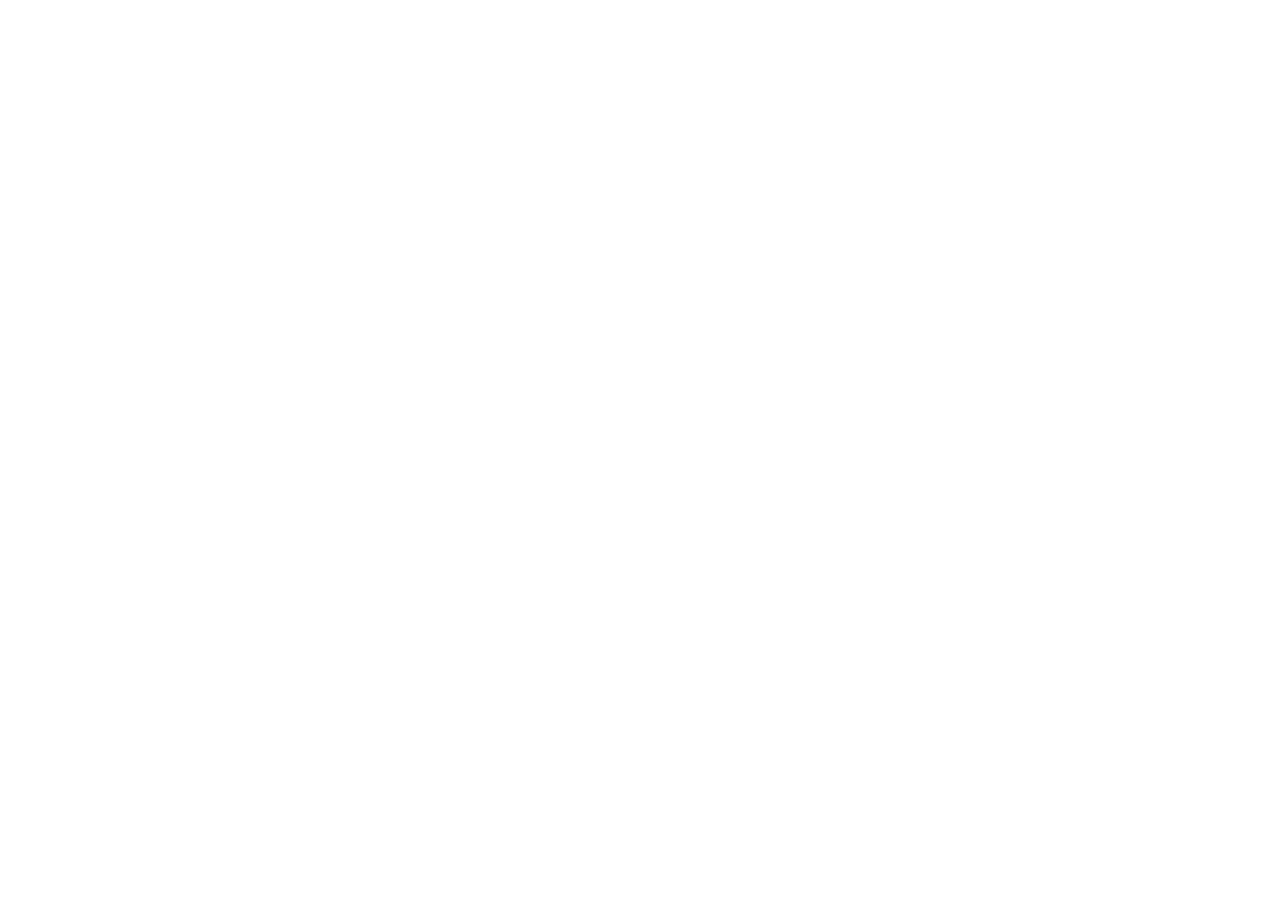
==== commit df74218a: "Update index.html" ====
--- a/index.html
+++ b/index.html
@@ -2,1659 +2,7 @@
 <!--Copyright [2020] [Indian Institute of Science, Bangalore]
 SPDX-License-Identifier: Apache-2.0-->
 
-<html>
-    <head>
-        <meta charset="utf-8">
-        <meta name="viewport" content="width=device-width, initial-scale=1">
-        <base target="_top">
-        <!-- Global site tag (gtag.js) - Google Analytics -->
-        <script async src="https://www.googletagmanager.com/gtag/js?id=UA-164131064-2"></script>
-        <script>
-          window.dataLayer = window.dataLayer || [];
-          function gtag(){dataLayer.push(arguments);}
-          gtag('js', new Date());
-        
-          gtag('config', 'UA-164131064-2');
-        </script>
-        <script src="javascript/jquery-3.5.1.min.js"></script>
-        <script type="text/javascript" src="javascript/dynamicUI.js"></script>
-        <link rel="stylesheet" href="https://maxcdn.bootstrapcdn.com/bootstrap/4.0.0/css/bootstrap.min.css" integrity="sha384-Gn5384xqQ1aoWXA+058RXPxPg6fy4IWvTNh0E263XmFcJlSAwiGgFAW/dAiS6JXm" crossorigin="anonymous">
-	   <title>COVID-19 Readiness Indicator</title>
-	   <link rel="stylesheet" href="css/style.css">
-	   <link rel="stylesheet" href="css/font-awesome.min.css">
-        <link rel="icon" type="image/png" sizes="32x32" href="https://iisc.ac.in/wp-content/themes/iisc/images/favicon/favicon-32x32.png">
-        <link rel="icon" type="image/png" sizes="96x96" href="https://iisc.ac.in/wp-content/themes/iisc/images/favicon/favicon-96x96.png">
-    </head>
-
-    <body>
-      <section id="header">
-      <div class="d-flex bg-dark py-1 justify-content-between align-items-center">
-            <div class="d-flex px-2 text-white">
-              <!-- <div class="d-flex flex-column px-3 py-1">
-              <a target="_blank" href="https://www.iisc.ac.in"><img src="images/iisc_1.png" alt="IISc logo" width="70px"></a>
-	      </div> -->
-        <div class="d-flex flex-column align-items-center">
-              <div class="flex-row pl-1 py-0 justify-content-center">
-              <a target="_blank" href="https://www.iisc.ac.in"><img src="images/iisc_1.png" alt="IISc logo" width="70px"></a>
-              </div>
-              <div class="flex-row pl-0 py-0 justify-content-center">
-                <a target="_blank" href="https://www.cisco.com/c/en_in/about/csr.html"><img src="images/cisco-csr.png" alt="Cisco CSR logo" width="110px"></a>
-              </div>
-        </div>
-
-              <div class="d-flex px-2 align-items-center">
-                <div class="header-wide">
-                  <div class="flex-shrink-1 flex-column">
-                    <div class="d-flex"><a target="_blank" href="https://cni.iisc.ac.in" style="color:#ffff99">Centre for Networked Intelligence</a></div>
-                    <div class="d-flex"><a target="blank" href="https://cps.iisc.ac.in" style="color:#ffff99">Robert Bosch Centre for CPS</a></div>
-                    <div class="d-flex"><a target="blank" href="https://iisc.ac.in" style="color:#ffff99">Indian Institute of Science, Bangalore</a></div>
-                  </div>
-                </div>
-              </div>
-            </div>
-            <div class="d-flex p-1 text-white">
-              <h4>COVID-19 Readiness Indicator</h4>
-            </div>
-        <div class="d-flex flex-column align-items-center">
-            <div class="d-flex p-0 text-white">
-                <div class="d-flex px-3 py-1">
-                  <a target="_blank" href="https://www.karnataka.gov.in"><img src="images/karnataka-logo2.png" alt="Karnataka logo" width="70px"></a>
-                </div>
-            </div>
-            <div class="header-narrow">
-              <div class="d-flex p-0 text-white">
-                <div class="d-flex px-2 py-0">
-                  <a target="_blank" href="https://ksdma.karnataka.gov.in/"><img src="images/KSDMA.png" alt="KSDMA logo" width="70px"></a>
-                </div>
-              </div>
-            </div>
-            <div class="header-wide">
-                <div class="d-flex px-2 py-0 justify-content-center">
-                  <a target="_blank" href="https://ksdma.karnataka.gov.in/">Karnataka State Disaster Management Authority</a>
-                </div>
-                <div class="d-flex px-2 py-0 justify-content-center">
-                  <a target="_blank" href="https://karnataka.gov.in/">Government of Karnataka</a>
-                </div>
-            </div>
-
-        </div>
-      </div>
-      </section>
-
-	<button class="tablink" onclick="openPage('Qn', this, '#2c4268')" id="QnTab">Questionnaire</button>
-	<button class="tablink" onclick="openPage('Scores', this, '#774c60')" id="ScoresTab">Report</button>
-	<button class="tablink" onclick="openPage('About', this, '#606c38')">About</button>
-	<button class="tablink" onclick="openPage('Contact', this, '#3c096c')">Contact</button>
-	
-	<div id="Qn" class="tabcontent">
-        <div class="container">
-            <div class="row">
-                <div class="w-100">
-                    <form id="myForm" onsubmit="handleFormSubmit(this)">
-                         <div class="form-row w-100">
-                              <div class="form-group col-md-12">
-                                   <label for="uuidQ_flag">Do you want to start afresh or continue with an old session?</label>
-                                   <div class="form-check">
-                                   <input class="form-check-input" type="radio" name="uuidQ" id="uuidQ_0" value="0" checked>
-                                   <label class="form-check-label" for="uuidQ_0">Start afresh</label>
-                                   </div>
-                                   <div class="form-check">
-                                   <input class="form-check-input" type="radio" name="uuidQ" id="uuidQ_1" value="1">
-                                   <label class="form-check-label" for="uuidQ_1">Retrieve an old session</label>
-                                   </div>
-                              </div>
-                              <div class="form-group col-md-8 uuid_field" style="display: none;">
-                                   <label for="uuid">Paste the previous session submission ID</label>
-                                   <input class="form-control" type="text" name="uuid" id="uuid" maxlength="36">
-                              </div>
-                              <div class="form-group col-md-4 uuid_status_info" style="display: none;">
-                                   <label for="uuid_status">Status</label>
-                                   <input class="form-control" type="text" name="uuid_status" id="uuid_status" maxlength="12" placeholder="Not Entered" readonly>
-                              </div>
-                         </div>
-
-                         <div class="accordion" id="accordionExample">
-                              <div class="card">   
-                                   <div class="card-header" id="headingOne">
-                                        <h2 class="mb-0">
-                                        <button type="button" class="btn" data-toggle="collapse" data-target="#collapseOne">1. Nature of Organisation</button>									
-                                        </h2>
-                                   </div>
-                                   <div id="collapseOne" class="collapse w-100" aria-labelledby="headingOne" data-parent="#accordionExample">
-                                        <div class="card-body">
-                                             <div class="form-row">
-                                                  <p class="h6 mb-2 text-left">Nature of Organisation</p>
-                                                  <div class="form-group col-md-12 mb-3">
-                                                       <select class="col-md-12" id="NOE" name="NOE">
-                                                            <option value="1">IT / ITES / Software Park</option>
-                                                            <option value="2">BPO / Call Centre / Medical Transcription</option>
-                                                            <option value="3">Manufacturing</option>
-                                                            <option value="4">Garment manufacturing</option>
-                                                            <option value="5">Bank / Financial</option>
-                                                            <option value="6">Automobile sales and service</option>
-                                                            <option value="7">Government office</option>
-                                                            <option value="8">Research and Development</option>
-                                                            <option value="9">Other</option>
-                                                       </select>
-                                                  </div>
-                                             </div>
-                                        </div>
-                                   </div>
-                              </div>
-
-                              <p style="margin-bottom:0.1cm;"> </p>
-                              <div class="card"> 
-                                   <div class="card-header" id="headingOne">
-                                        <h2 class="mb-0">
-                                        <button type="button" class="btn" data-toggle="collapse" data-target="#collapseTwo">2. Infrastructure</button>									
-                                        </h2>
-                                   </div>
-                                   <div id="collapseTwo" class="collapse" aria-labelledby="headingTwo" data-parent="#accordionExample">
-                                        <div class="card-body">
-                                             <div class="form-row">
-                                                  <div class="form-group col-md-12">
-                                                       <label for="nBldng">Total number of buildings you own or rent in this location / premises</label>
-                                                       <input class="form-control" type="number" name="nBldng" id="nBldng" min="1" value="1">
-                                                  </div>
-                                                  <div class="form-group col-md-12">
-                                                    <label for="nCW">Number of organisations sharing common facilities (lifts, staircases, toilets, canteen, parking etc.) across all buildings in your premises, including your organisation. </label>
-                                                       <input class="form-control" type="number" name="nCW" id="nCW" min="1" value="1">
-                                                  </div>
-                                                  <div class="form-group col-md-12">
-                                                       <label for="mntrCCTV">Do you have security staff monitoring CCTV footage during working hours?</label>
-                                                       <div class="form-check">
-                                                       <input class="form-check-input" type="radio" name="mntrCCTV" id="mntrCCTV_0" value="0" checked>
-                                                       <label class="form-check-label" for="mntrCCTV_0">No</label>
-                                                       </div>
-                                                       <div class="form-check">
-                                                       <input class="form-check-input" type="radio" name="mntrCCTV" id="mntrCCTV_1" value="1">
-                                                       <label class="form-check-label" for="mntrCCTV_1">Yes</label>
-                                                       </div>
-                                                  </div>
-                                                  <div class="form-group col-md-12">
-                                                       <label for="acsCntrl">Is the premises access controlled?</label>
-                                                       <div class="form-check">
-                                                       <input class="form-check-input" type="radio" name="acsCntrl" id="acsCntrl_0" value="0" >
-                                                       <label class="form-check-label" for="acsCntrl_0">No</label>
-                                                       </div>
-                                                       <div class="form-check">
-                                                       <input class="form-check-input" type="radio" name="acsCntrl" id="acsCntrl_1" value="1" checked>
-                                                       <label class="form-check-label" for="acsCntrl_1">Yes</label>
-                                                       </div>
-                                                  </div>
-                                                  <div class="form-group col-md-6 acsCntrl_info">
-                                                       <label for="baDoor">Number of biometric based access doors</label>
-                                                       <input class="form-control" type="number" name="baDoor" id="baDoor" min="0" value="3">
-                                                  </div>
-                                                  <div class="form-group col-md-6 acsCntrl_info">
-                                                       <label for="rfidDoor">Number of RFID tag based doors </label>
-                                                       <input class="form-control" type="number" name="rfidDoor" id="rfidDoor" min="0" value="3">
-                                                  </div>
-                                                  <div class="form-group col-md-12 acsCntrl_info">
-                                                       <label for="sntBio">If biometric based, is sanitiser available at biometric location?</label>
-                                                       <div class="form-check">
-                                                       <input class="form-check-input" type="radio" name="sntBio" id="sntBio_0" value="0" checked>
-                                                       <label class="form-check-label" for="sntBio_0">No</label>
-                                                       </div>
-                                                       <div class="form-check">
-                                                       <input class="form-check-input" type="radio" name="sntBio" id="sntBio_1" value="1">
-                                                       <label class="form-check-label" for="sntBio_1">Yes</label>
-                                                       </div>
-                                                  </div>
-                                                  <div class="form-group col-md-12">
-                                                       <label for="tArea">Total built-up area (sq. ft) including common spaces (operated by your organisation across all buildings in this premises)</label>
-                                                       <input class="form-control" type="number" name="tArea" id="tArea" min="0" value="5000">
-                                                  </div>
-                                                  <div class="form-group col-md-12">
-                                                       <label for="nFloors">Total number of floors (operated by your organisation across all buildings in this premises)</label>
-                                                       <input class="form-control" type="number" name="nFloors" id="nFloors" min="1" value="2">
-                                                  </div>
-                                                  <div class="form-group col-md-12">
-                                                       <label for="opnCubArea">Total approximate area of cubicle / open desk or working space including shop floor area (sq. ft) (operated by your organisation across all buildings in this premises)</label>
-                                                       <input class="form-control" type="number" name="opnCubArea" id="opnCubArea" min="0" value="2000">
-                                                  </div>
-                                                  <div class="form-group col-md-12">
-                                                       <label for="strsArea">Total stores area (sq. ft) (operated by your organisation across all buildings in this premises)</label>
-                                                       <input class="form-control" type="number" name="strsArea" id="strsArea" min="0" value="100">
-                                                  </div>
-                                             </div>
-
-                                             <p class="h5 sh5 mb-2 text-left pt-2">Office Composition</p>
-                                             <div class="form-row">
-                                                  <table style="width: 100%;">
-                                                       <thead>
-                                                       <tr>
-                                                            <th class="px-1" style="width: 50%;">Item</th>
-                                                            <th class="px-1" style="text-align: center; width:50%">Count</th>
-                                                       </tr>
-                                                       </thead>
-                                                       <tbody>
-                                                       <tr>
-                                                            <td>Single occupancy cabins</td>
-                                                            <td class="px-1"><input class="form-control" type="number" id="nSOfcRm" min="0" value="0"></td>
-                                                       </tr>
-                                                       <tr>
-                                                            <td>Dual occupancy cabins</td>
-                                                            <td class="px-1"><input class="form-control" type="number" id="n2pOfcRm" min="0" value="4"></td>
-                                                       </tr>
-                                                       <tr>
-                                                            <td>Cabins shared by 3 employees or more</td>
-                                                            <td class="px-1"><input class="form-control" type="number" id="n2pPlusOfcRm" min="0" value="9"></td>
-                                                       </tr>
-                                                       <tr>
-                                                            <td>Open cubicle / open desks or working space</td>
-                                                            <td class="px-1"><input class="form-control" type="number" id="nCub" min="0" value="40"></td>
-                                                       </tr>
-                                                       <tr>
-                                                            <td>Remaining office spaces/seats</td>
-                                                            <td class="px-1"><input class="form-control" type="number" id="nRem" min="0" value="30"></td>
-                                                       </tr>
-                                                       </tbody>
-                                                  </table>
-                                                  
-                                                  <p class="h5 sh5 mb-2 text-left px-2 pt-4">Air-conditioning</p>
-                                                  <div class="form-group col-md-12">
-                                                       <label for="percAC">Percentage of the premises with air-conditioning</label>
-                                                       <input class="form-control" type="number" name="percAC" id="percAC" min="0" max="100" value="100">
-                                                  </div>
-                                                  <div class="form-group col-md-6" id="centralAC_Q">
-                                                       <label for="centralAC">Is the air-conditioning centralised?</label>
-                                                       <div class="form-check">
-                                                       <input class="form-check-input" type="radio" name="centralAC" id="centralAC_0" value="0">
-                                                       <label class="form-check-label" for="centralAC_0">No</label>
-                                                       </div>
-                                                       <div class="form-check">
-                                                       <input class="form-check-input" type="radio" name="centralAC" id="centralAC_1" value="1" checked>
-                                                       <label class="form-check-label" for="centralAC_1">Yes</label>
-                                                       </div>
-                                                  </div>
-                                                  <div class="form-group col-md-6" id="tempAC_Q">
-                                                       <label for="tempAC">Temperature setting</label>
-                                                       <input class="form-control" type="number" name="tempAC" id="tempAC" min="15" value="21">
-                                                  </div>
-                                                  <div class="form-group col-md-12" id="centralAC_Q">
-                                                       <label for="ntrlSlAr">Do you have openable windows that provide access to natural sun light and fresh air?</label>
-                                                       <div class="form-check">
-                                                       <input class="form-check-input" type="radio" name="ntrlSlAr" id="ntrlSlAr_0" value="0">
-                                                       <label class="form-check-label" for="ntrlSlAr_0">No</label>
-                                                       </div>
-                                                       <div class="form-check">
-                                                       <input class="form-check-input" type="radio" name="ntrlSlAr" id="ntrlSlAr_1" value="1" checked>
-                                                       <label class="form-check-label" for="ntrlSlAr_1">Yes</label>
-                                                       </div>
-                                                  </div>
-                                             </div>
-
-                                             <p class="h5 sh5 mb-2 text-left">Common Usage Areas</p>
-                                             <div class="form-row">
-                                                  <div class="form-group col-md-12">
-                                                       <label for="nEle">Number of lifts</label>
-                                                       <input class="form-control" type="number" name="nEle" id="nEle" min="0" value="1">
-                                                  </div>
-                                                  <div class="form-group col-md-12" id="eleCpct_vsbl">
-                                                       <label for="eleCpct">Average capacity of lifts</label>
-                                                       <input class="form-control" type="number" name="eleCpct" id="eleCpct" min="3" value="8">
-                                                  </div>
-                                                  <div class="form-group col-md-12" id="nEleDinf_vsbl">
-                                                       <label for="nEleDinf">Number of times a day each lift is disinfected</label>
-                                                       <input class="form-control" type="number" name="nEleDinf" id="nEleDinf" min="0" value="0">
-                                                  </div>
-                                                  <div class="form-group col-md-12">
-                                                       <label for="strAvlbl">Is stairway or escalator or both present in your premises?</label>
-                                                       <div class="form-check">
-                                                            <input class="form-check-input" type="radio" name="strAvlbl" id="strAvlbl_0" value="0">
-                                                            <label class="form-check-label" for="strAvlbl_0">No</label>
-                                                       </div>
-                                                       <div class="form-check">
-                                                            <input class="form-check-input" type="radio" name="strAvlbl" id="strAvlbl_1" value="1" checked>
-                                                            <label class="form-check-label" for="strAvlbl_1">Yes</label>
-                                                       </div>
-                                                  </div>
-                                                  <div class="form-group col-md-12 strAvlbl_info">
-                                                       <label for="nStrCln">Number of times a day each stairway and each escalator is cleaned.</label>
-                                                       <input class="form-control" type="number" name="nStrCln" id="nStrCln" min="0" value="1">
-                                                  </div>
-                                                  <div class="form-group col-md-12 strAvlbl_info">
-                                                       <label for="nStrHrDinf">Number of times a day stairway and escalator handrails are disinfected.</label>
-                                                       <input class="form-control" type="number" name="nStrHrDinf" id="nStrHrDinf" min="0" value="0">
-                                                  </div>
-                                                  <div class="form-group col-md-12">
-                                                       <label for="mtngSpts">Number of meeting rooms, conference rooms, lounges, interviews and waiting areas.</label>
-                                                       <input class="form-control" type="number" name="mtngSpts" id="mtngSpts" min="0" value="2">
-                                                  </div>
-                                                  <div class="form-group col-md-12">
-                                                       <label for="oMtngSpts">Number of other meeting spaces (gym, lockers and storage, ATMs, on-premise shops, libraries, lobbies, etc.)</label>
-                                                       <input class="form-control" type="number" name="oMtngSpts" id="oMtngSpts" min="0" value="3">
-                                                  </div>
-                                             </div>
-
-                                             <p class="h5 sh5 mb-2 text-left" id="mnfctHead" style="display: none;">Special Questions for Restarting Manufacturing Industries</p>
-                                             <div class="form-row" id="mnfctQstns" style="display: none;">
-                                                  <div class="form-group col-md-12">
-                                                       <label for="sfRsrtPlnt">Do you have a standard operating procedure for safe restarting of your plant during and after the lockdown?</label>
-                                                       <div class="form-check">
-                                                            <input class="form-check-input" type="radio" name="sfRsrtPlnt" id="sfRsrtPlnt_0" value="0" checked>
-                                                            <label class="form-check-label" for="sfRsrtPlnt_0">No</label>
-                                                       </div>
-                                                       <div class="form-check">
-                                                            <input class="form-check-input" type="radio" name="sfRsrtPlnt" id="sfRsrtPlnt_1" value="1">
-                                                            <label class="form-check-label" for="sfRsrtPlnt_1">Yes</label>
-                                                       </div>
-                                                  </div>
-                                                  <div class="form-group col-md-12">
-                                                       <label for="onstDsMngt">Have you instituted an industrial on-site disaster management plan?</label>
-                                                       <div class="form-check">
-                                                            <input class="form-check-input" type="radio" name="onstDsMngt" id="onstDsMngt_0" value="0" checked>
-                                                            <label class="form-check-label" for="onstDsMngt_0">No</label>
-                                                       </div>
-                                                       <div class="form-check">
-                                                            <input class="form-check-input" type="radio" name="onstDsMngt" id="onstDsMngt_1" value="1">
-                                                            <label class="form-check-label" for="onstDsMngt_1">Yes</label>
-                                                       </div>
-                                                  </div>
-                                             </div>
-                                        </div>
-                                   </div>
-                              </div>
-
-                              <p style="margin-bottom:0.1cm;"> </p>
-                              <div class="card"> 
-                                   <div class="card-header" id="headingOne">
-                                        <h2 class="mb-0">
-                                        <button type="button" class="btn" data-toggle="collapse" data-target="#collapseThree">3. Employees</button>									
-                                        </h2>
-                                   </div>
-                                   <div id="collapseThree" class="collapse" aria-labelledby="headingThree" data-parent="#accordionExample">
-                                        <div class="card-body">
-
-                                             <p class="h5 sh5 mb-2 text-left">Work-from-home policy</p>
-                                             <div class="form-row">
-                                                  <div class="form-group col-md-12">
-                                                       <label for="informCZEmp">Has the organisation informed those in containment zones not to come to office and has the organisation asked those who have returned from travel to quarantine themselves for 14 days?</label>
-                                                       <div class="form-check">
-                                                            <input class="form-check-input" type="radio" name="informCZEmp" id="informCZEmp_0" value="0" checked>
-                                                            <label class="form-check-label" for="informCZEmp_0">No</label>
-                                                       </div>
-                                                       <div class="form-check">
-                                                            <input class="form-check-input" type="radio" name="informCZEmp" id="informCZEmp_1" value="1">
-                                                            <label class="form-check-label" for="informCZEmp_1">Yes</label>
-                                                       </div>
-                                                  </div>
-                                                  <div class="form-group col-md-12">
-                                                       <label for="informWFH">Has the organisation encouraged staff to work from home?</label>
-                                                       <div class="form-check">
-                                                            <input class="form-check-input" type="radio" name="informWFH" id="informWFH_0" value="0">
-                                                            <label class="form-check-label" for="informWFH_0">No</label>
-                                                       </div>
-                                                       <div class="form-check">
-                                                            <input class="form-check-input" type="radio" name="informWFH" id="informWFH_1" value="1" checked>
-                                                            <label class="form-check-label" for="informWFH_1">Yes</label>
-                                                       </div>
-                                                  </div>
-                                             </div>
-
-                                             <p class="h5 sh5 mb-2 text-left pt-2">Age Distribution of Employees (organisation wide and across all shifts)</p>
-                                             <div class="form-row">
-                                                  <table style="width: 100%;">
-                                                       <thead>
-                                                       <tr>
-                                                            <th class="px-1" style="width: 40%;">Age Group</th>
-                                                            <th class="px-1" style="text-align: center; width:60%">Number of employees</th>
-                                                       </tr>
-                                                       </thead>
-                                                       <tbody>
-                                                       <tr>
-                                                            <td>Between 15-29 years</td>
-                                                            <td class="px-1"><input class="form-control" type="number" id="n29" min="0" value="14"></td>
-                                                       </tr>
-                                                       <tr>
-                                                            <td>Between 30-49 years</td>
-                                                            <td class="px-1"><input class="form-control" type="number" id="n49" min="0" value="20"></td>
-                                                       </tr>
-                                                       <tr>
-                                                            <td>Between 50-64 years</td>
-                                                            <td class="px-1"><input class="form-control" type="number" id="n64" min="0" value="7"></td>
-                                                       </tr>
-                                                       <tr>
-                                                            <td>65 years and older</td>
-                                                            <td class="px-1"><input class="form-control" type="number" id="n65plus" min="0" value="0"></td>
-                                                       </tr>
-                                                       </tbody>
-                                                  </table>
-                                             </div>
-
-                                             <p class="h5 sh5 mb-2 text-left pt-3">Shifts</p>
-                                             <div class="form-row">
-                                                  <div class="form-group col-md-12">
-                                                       <label for="nShifts">Number of <b>shifts</b></label>
-                                                       <input class="form-control" type="number" name="nShifts" id="nShifts" min="1" max="5" value="1">
-                                                  </div>
-                                                  <div class="form-group col-md-12">
-                                                       <label for="tGapShift">Minimum time gap between end and start of two consecutive shifts (hours). If there is overlap between two shifts enter 0.</label>
-                                                       <input class="form-control" type="number" name="tGapShift" id="tGapShift" min="0" value="0">
-                                                  </div>
-                                             </div>
-                                             <p class="h6 mb-2 text-left nShifts_info" >Number of employees in a <b>shift</b> (including security staff). 
-                                                  Also indicate the number of security staff separately.</p>
-                                             <div class="form-row nShifts_info">
-                                                  <table style="width: 100%;" id="shiftsTable">
-                                                       <thead>
-                                                       <tr>
-                                                            <th></th>
-                                                            <th class="px-1" style="text-align: center; width:23%">Men</th>
-                                                            <th class="px-1" style="text-align: center; width:23%">Women</th>
-                                                            <th class="px-1" style="text-align: center; width:23%">Others</th>
-                                                            <th class="px-1" style="text-align: center; width:23%">Security staff</th>
-                                                       </tr>
-                                                       </thead>
-                                                       <tbody>
-                                                       <tr>
-                                                            <td>Shift 1</td>
-                                                            <td class="px-1"><input class="form-control" type="number" id="nM_1" min="0" value="34"></td>
-                                                            <td class="px-1"><input class="form-control" type="number" id="nF_1" min="0" value="6"></td>
-                                                            <td class="px-1"><input class="form-control" type="number" id="nOth_1" min="0" value="0"></td>
-                                                            <td class="px-1"><input class="form-control" type="number" id="pCS_1" min="0" value="1"></td>
-                                                       </tr>
-                                                       </tbody>
-                                                  </table>
-                                             </div>
-                                        </div>
-                                   </div>
-                              </div>
-
-                              <p style="margin-bottom:0.1cm;"> </p>
-                              <div class="card"> 
-                                   <div class="card-header" id="headingOne">
-                                        <h2 class="mb-0">
-                                        <button type="button" class="btn" data-toggle="collapse" data-target="#collapseFour">4. Epidemic Related: Precautions</button>									
-                                        </h2>
-                                   </div>
-                                   <div id="collapseFour" class="collapse" aria-labelledby="headingFour" data-parent="#accordionExample">
-                                        <div class="card-body">
-                                             <div class="form-group col-md-12">
-                                                  <label for="tempScreening_flag">Is temperature screening done for every employee at entry and exit?</label>
-                                                  <div class="form-check">
-                                                  <input class="form-check-input" type="radio" name="tempScreening" id="tempScreening_0" value="0" checked>
-                                                  <label class="form-check-label" for="tempScreening_0">No</label>
-                                                  </div>
-                                                  <div class="form-check">
-                                                  <input class="form-check-input" type="radio" name="tempScreening" id="tempScreening_1" value="1">
-                                                  <label class="form-check-label" for="tempScreening_1">Yes</label>
-                                                  </div>
-                                             </div>
-                                             <div class="form-group col-md-12">
-                                                  <label for="faceCover_flag">Are face covers mandated within premises?</label>
-                                                  <div class="form-check">
-                                                  <input class="form-check-input" type="radio" name="faceCover" id="faceCover_0" value="0">
-                                                  <label class="form-check-label" for="faceCover_0">No</label>
-                                                  </div>
-                                                  <div class="form-check">
-                                                  <input class="form-check-input" type="radio" name="faceCover" id="faceCover_1" value="1" checked>
-                                                  <label class="form-check-label" for="faceCover_1">Yes</label>
-                                                  </div>
-                                             </div>
-                                             <div class="form-group col-md-12">
-                                                  <label for="adqFaceCover_flag">Are adequate number of face covers available for the employees?</label>
-                                                  <div class="form-check">
-                                                  <input class="form-check-input" type="radio" name="adqFaceCover" id="adqFaceCover_0" value="0">
-                                                  <label class="form-check-label" for="adqFaceCover_0">No</label>
-                                                  </div>
-                                                  <div class="form-check">
-                                                  <input class="form-check-input" type="radio" name="adqFaceCover" id="adqFaceCover_1" value="1" checked>
-                                                  <label class="form-check-label" for="adqFaceCover_1">Yes</label>
-                                                  </div>
-                                             </div>
-                                             <div class="form-group col-md-12">
-                                                  <label for="newShfts_flag">Have you introduced new shifts or staggered work timings to ensure social distancing?</label>
-                                                  <div class="form-check">
-                                                  <input class="form-check-input" type="radio" name="newShfts" id="newShfts_0" value="0">
-                                                  <label class="form-check-label" for="newShfts_0">No</label>
-                                                  </div>
-                                                  <div class="form-check">
-                                                  <input class="form-check-input" type="radio" name="newShfts" id="newShfts_1" value="1" checked>
-                                                  <label class="form-check-label" for="newShfts_1">Yes</label>
-                                                  </div>
-                                             </div>
-                                             <div class="form-group col-md-12">
-                                                  <label for="dclrtn_flag">Are employees required to sign a register or sign a declaration form at entrance asserting that they have no symptoms?
-                                                  </label>
-                                                  <div class="form-check">
-                                                  <input class="form-check-input" type="radio" name="dclrtn" id="dclrtn_0" value="0">
-                                                  <label class="form-check-label" for="dclrtn_0">No</label>
-                                                  </div>
-                                                  <div class="form-check">
-                                                  <input class="form-check-input" type="radio" name="dclrtn" id="dclrtn_1" value="1" checked>
-                                                  <label class="form-check-label" for="dclrtn_1">Yes</label>
-                                                  </div>
-                                             </div>
-                                             <div class="form-group col-md-12">
-                                                  <label for="advAvdLPM_flag">Have employees been advised to avoid large physical meetings?</label>
-                                                  <div class="form-check">
-                                                  <input class="form-check-input" type="radio" name="advAvdLPM" id="advAvdLPM_0" value="0">
-                                                  <label class="form-check-label" for="advAvdLPM_0">No</label>
-                                                  </div>
-                                                  <div class="form-check">
-                                                  <input class="form-check-input" type="radio" name="advAvdLPM" id="advAvdLPM_1" value="1" checked>
-                                                  <label class="form-check-label" for="advAvdLPM_1">Yes</label>
-                                                  </div>
-                                             </div>
-                                             <div class="form-group col-md-12">
-                                                  <label for="vrtlMtng_flag">Have arrangements been made for virtual meetings (to reducce physical meetings)?</label>
-                                                  <div class="form-check">
-                                                  <input class="form-check-input" type="radio" name="vrtlMtng" id="vrtlMtng_0" value="0">
-                                                  <label class="form-check-label" for="vrtlMtng_0">No</label>
-                                                  </div>
-                                                  <div class="form-check">
-                                                  <input class="form-check-input" type="radio" name="vrtlMtng" id="vrtlMtng_1" value="1" checked>
-                                                  <label class="form-check-label" for="vrtlMtng_1">Yes</label>
-                                                  </div>
-                                             </div>
-                                             <div class="form-group col-md-12">
-                                                  <label for="brrrs_flag">Have sufficient barriers been put in place between open working spaces (e.g. open working space could be made into cubicles, cubicle working spaces could have barriers lifted)?</label>
-                                                  <div class="form-check">
-                                                  <input class="form-check-input" type="radio" name="brrrs" id="brrrs_0" value="0">
-                                                  <label class="form-check-label" for="brrrs_0">No</label>
-                                                  </div>
-                                                  <div class="form-check">
-                                                  <input class="form-check-input" type="radio" name="brrrs" id="brrrs_1" value="1" checked>
-                                                  <label class="form-check-label" for="brrrs_1">Yes</label>
-                                                  </div>
-                                             </div>
-                                             <div class="form-group col-md-12">
-                                                  <label for="encrgStrws_flag">Have employees been encouraged to take stairways?</label>
-                                                  <div class="form-check">
-                                                  <input class="form-check-input" type="radio" name="encrgStrws" id="encrgStrws_0" value="0">
-                                                  <label class="form-check-label" for="encrgStrws_0">No</label>
-                                                  </div>
-                                                  <div class="form-check">
-                                                  <input class="form-check-input" type="radio" name="encrgStrws" id="encrgStrws_1" value="1" checked>
-                                                  <label class="form-check-label" for="encrgStrws_1">Yes</label>
-                                                  </div>
-                                             </div>
-                                             <div class="form-group col-md-12">
-                                                  <label for="nHsS">Number of hand-sanitiser dispensing stations</label>
-                                                  <input class="form-control" type="number" name="nHsS" id="nHsS" min="0" value="6">
-                                             </div>
-                                             <div class="form-group col-md-12">
-                                                  <label for="tchFree_flag">Are they touchfree?</label>
-                                                  <div class="form-check">
-                                                  <input class="form-check-input" type="radio" name="tchFree" id="tchFree_0" value="0" checked>
-                                                  <label class="form-check-label" for="tchFree_0">No</label>
-                                                  </div>
-                                                  <div class="form-check">
-                                                  <input class="form-check-input" type="radio" name="tchFree" id="tchFree_1" value="1">
-                                                  <label class="form-check-label" for="tchFree_1">Yes</label>
-                                                  </div>
-                                             </div>
-                                             <div class="form-group col-md-12">
-                                                  <label for="smkZS">Are smoking zones sealed? Put yes if you don't have any.</label>
-                                                  <div class="form-check">
-                                                  <input class="form-check-input" type="radio" name="smkZS" id="smkZS_0" value="0">
-                                                  <label class="form-check-label" for="temp_screening_0">No</label>
-                                                  </div>
-                                                  <div class="form-check">
-                                                  <input class="form-check-input" type="radio" name="smkZS" id="smkZS_1" value="1" checked>
-                                                  <label class="form-check-label" for="smkZS_1">Yes</label>
-                                                  </div>
-                                             </div>
-                                             <!--
-                                             <div class="form-group col-md-12">
-                                                  <label for="nPGT">Number of employees that consume pan masala, gutkha, tobacco products</label>
-                                                  <input class="form-control" type="number" name="nPGT" id="nPGT" min="0" value="0">
-                                             </div>
-                                             -->
-                                             <div class="form-group col-md-12">
-                                                  <label for="nWsB">Number of warning sign boards in common areas indicating "No spitting" and displaying fines for violation</label>
-                                                  <input class="form-control" type="number" name="nWsB" id="nWsB" min="0" value="5">
-                                             </div>
-                                             <div class="form-group col-md-12">
-                                                  <label for="nASapp">Total employees with Aarogya Setu App</label>
-                                                  <input class="form-control" type="number" name="nASapp" id="nASapp" min="0" value="30">
-                                             </div>
-
-                                             <p class="h5 sh5 mb-2 text-left" id="mnfctHead_epi" style="display: none;">Special Questions for Manufacturing Industries</p>
-                                             <div class="form-row" id="mnfctQstns_epi" style="display: none;">
-                                                  <div class="form-group col-md-12">
-                                                       <label for="strlzBxs">Have proper sanitisation measures been taken for supply and storage of manufactured goods? (Sterlisation of boxes and wrapping, procured from elsewhere, isolation and sanitisation of of finished goods, delivery of goods in shifts).</label>
-                                                       <div class="form-check">
-                                                            <input class="form-check-input" type="radio" name="strlzBxs" id="strlzBxs_0" value="0" checked>
-                                                            <label class="form-check-label" for="strlzBxs_0">No</label>
-                                                       </div>
-                                                       <div class="form-check">
-                                                            <input class="form-check-input" type="radio" name="strlzBxs" id="strlzBxs_1" value="1">
-                                                            <label class="form-check-label" for="strlzBxs_1">Yes</label>
-                                                       </div>
-                                                  </div>
-                                                  <div class="form-group col-md-12">
-                                                       <label for="mskPPE">Do you provide face protection shields along with face masks and PPEs?</label>
-                                                       <div class="form-check">
-                                                            <input class="form-check-input" type="radio" name="mskPPE" id="mskPPE_0" value="0" checked>
-                                                            <label class="form-check-label" for="mskPPE_0">No</label>
-                                                       </div>
-                                                       <div class="form-check">
-                                                            <input class="form-check-input" type="radio" name="mskPPE" id="mskPPE_1" value="1">
-                                                            <label class="form-check-label" for="mskPPE_1">Yes</label>
-                                                       </div>
-                                                  </div>
-                                             </div>
-                                        </div>
-                                   </div>
-                              </div>
-
-                              <p style="margin-bottom:0.1cm;"> </p>
-                              <div class="card"> 
-                                   <div class="card-header" id="headingOne">
-                                        <h2 class="mb-0">
-                                        <button type="button" class="btn" data-toggle="collapse" data-target="#collapseFive">5. Epidemic Related: Employees' Medical History and Isolation Room</button>									
-                                        </h2>
-                                   </div>
-                                   <div id="collapseFive" class="collapse" aria-labelledby="headingFive" data-parent="#accordionExample">
-                                        <div class="card-body">
-                                             <p class="h5 sh5 mb-2 text-left">If an employee gets sick at work</p>
-                                             <div class="form-group col-md-12">
-                                                  <label for="hl_flag">Does your organisation have a medical helpline?</label>
-                                                  <div class="form-check">
-                                                  <input class="form-check-input" type="radio" name="hl" id="hl_0" value="0">
-                                                  <label class="form-check-label" for="hl_0">No</label>
-                                                  </div>
-                                                  <div class="form-check">
-                                                  <input class="form-check-input" type="radio" name="hl" id="hl_1" value="1" checked>
-                                                  <label class="form-check-label" for="hl_1">Yes</label>
-                                                  </div>
-                                             </div>
-                                             <div class="form-group col-md-12">
-                                                  <label for="iQS_flag">Is there a designated space for immediate quarantine?</label>
-                                                  <div class="form-check">
-                                                  <input class="form-check-input" type="radio" name="iQS" id="iQS_0" value="0">
-                                                  <label class="form-check-label" for="iQS_0">No</label>
-                                                  </div>
-                                                  <div class="form-check">
-                                                  <input class="form-check-input" type="radio" name="iQS" id="iQS_1" value="1" checked>
-                                                  <label class="form-check-label" for="iQS_1">Yes</label>
-                                                  </div>
-                                             </div>
-                                             <div class="form-group col-md-12">
-                                                  <label for="amblnc_flag">Is there an ambulance facility or has an arrangement made with a local hospital?</label>
-                                                  <div class="form-check">
-                                                  <input class="form-check-input" type="radio" name="amblnc" id="amblnc_0" value="0">
-                                                  <label class="form-check-label" for="amblnc_0">No</label>
-                                                  </div>
-                                                  <div class="form-check">
-                                                  <input class="form-check-input" type="radio" name="amblnc" id="amblnc_1" value="1" checked>
-                                                  <label class="form-check-label" for="amblnc_1">Yes</label>
-                                                  </div>
-                                             </div>
-                                             <div class="form-group col-md-12">
-                                                  <label for="lHsptl_flag">Has a list of nearby hospitals, fever clinic, isolation centre been prepared?</label>
-                                                  <div class="form-check">
-                                                  <input class="form-check-input" type="radio" name="lHsptl" id="lHsptl_0" value="0">
-                                                  <label class="form-check-label" for="lHsptl_0">No</label>
-                                                  </div>
-                                                  <div class="form-check">
-                                                  <input class="form-check-input" type="radio" name="lHsptl" id="lHsptl_1" value="1" checked>
-                                                  <label class="form-check-label" for="lHsptl_1">Yes</label>
-                                                  </div>
-                                             </div>
-                                             <div class="form-group col-md-12">
-                                                  <label for="emrgncResp_flag">Has the transport department been given instructions on how to respond to a Covid-19 emergency?</label>
-                                                  <div class="form-check">
-                                                  <input class="form-check-input" type="radio" name="emrgncResp" id="emrgncResp_0" value="0">
-                                                  <label class="form-check-label" for="emrgncResp_0">No</label>
-                                                  </div>
-                                                  <div class="form-check">
-                                                  <input class="form-check-input" type="radio" name="emrgncResp" id="emrgncResp_1" value="1" checked>
-                                                  <label class="form-check-label" for="emrgncResp_1">Yes</label>
-                                                  </div>
-                                             </div>
-                                             <div class="form-group col-md-12">
-                                                  <label for="alrg_flag">Has each employee's medical history (diabetes, heart-condition/hypertension, allergies/asthma etc.) been updated for information to the hospital at the time of admission?</label>
-                                                  <div class="form-check">
-                                                  <input class="form-check-input" type="radio" name="alrg" id="alrg_0" value="0">
-                                                  <label class="form-check-label" for="alrg_0">No</label>
-                                                  </div>
-                                                  <div class="form-check">
-                                                  <input class="form-check-input" type="radio" name="alrg" id="alrg_1" value="1" checked>
-                                                  <label class="form-check-label" for="alrg_1">Yes</label>
-                                                  </div>
-                                             </div>
-                                             <div class="form-group col-md-12">
-                                                  <label for="lstUpdtTime">Number of days since medical history was last updated</label>
-                                                  <input class="form-control" type="number" name="lstUpdtTime" id="lstUpdtTime" min="0" value="3">
-                                             </div>
-                                             <div class="form-group col-md-12">
-                                                  <label for="imdtFM_flag">Has a contact list of employee's immediate family members and caretakers been idenfied?</label>
-                                                  <div class="form-check">
-                                                  <input class="form-check-input" type="radio" name="imdtFM" id="imdtFM_0" value="0">
-                                                  <label class="form-check-label" for="imdtFM_0">No</label>
-                                                  </div>
-                                                  <div class="form-check">
-                                                  <input class="form-check-input" type="radio" name="imdtFM" id="imdtFM_1" value="1" checked>
-                                                  <label class="form-check-label" for="imdtFM_1">Yes</label>
-                                                  </div>
-                                             </div>
-                                             <div class="form-group col-md-12">
-                                                  <label for="medInsurance">Do all employees have health insurance?</label>
-                                                  <div class="form-check">
-                                                  <input class="form-check-input" type="radio" name="medInsurance" id="medInsurance_0" value="0">
-                                                  <label class="form-check-label" for="medInsurance_0">No</label>
-                                                  </div>
-                                                  <div class="form-check">
-                                                  <input class="form-check-input" type="radio" name="medInsurance" id="medInsurance_1" value="1" checked>
-                                                  <label class="form-check-label" for="medInsurance_1">Yes</label>
-                                                  </div>
-                                             </div>
-                                        </div>
-                                   </div>
-                              </div>
-
-                              <p style="margin-bottom:0.1cm;"></p>
-                              <div class="card"> 
-                                   <div class="card-header" id="headingOne">
-                                        <h2 class="mb-0">
-                                        <button type="button" class="btn" data-toggle="collapse" data-target="#collapseSix">6. Epidemic Related: Outreach, Education and Training</button>									
-                                        </h2>
-                                   </div>
-                                   <div id="collapseSix" class="collapse" aria-labelledby="headingSix" data-parent="#accordionExample">
-                                        <div class="card-body">
-                                             <p class="h5 sh5 mb-2 text-left">Awareness</p>
-                                             <div class="form-row">
-                                                  <div class="form-group col-md-12">
-                                                       <label for="sPers_flag">Is there a designated <b>champion</b> for hygiene, epidemic awareness, and safety? 
-                                                         (This person is responsible for creating awareness about preventive measures, communicating directives issued 
-                                                         by, and liasing with the Ministry of Health and Family Welfare from time to time)</label>
-                                                       <div class="form-check">
-                                                       <input class="form-check-input" type="radio" name="sPers" id="sPers_0" value="0">
-                                                       <label class="form-check-label" for="sPers_0">No</label>
-                                                       </div>
-                                                       <div class="form-check">
-                                                       <input class="form-check-input" type="radio" name="sPers" id="sPers_1" value="1" checked>
-                                                       <label class="form-check-label" for="sPers_1">Yes</label>
-                                                       </div>
-                                                  </div>
-                                                  <div class="form-group col-md-12">
-                                                       <label for="advSclDis_flag">Have employees been advised to practice social distancing in workplace and during transit?</label>
-                                                       <div class="form-check">
-                                                       <input class="form-check-input" type="radio" name="advSclDis" id="advSclDis_0" value="0">
-                                                       <label class="form-check-label" for="advSclDis_0">No</label>
-                                                       </div>
-                                                       <div class="form-check">
-                                                       <input class="form-check-input" type="radio" name="advSclDis" id="advSclDis_1" value="1" checked>
-                                                       <label class="form-check-label" for="advSclDis_1">Yes</label>
-                                                       </div>
-                                                  </div>
-                                                  <div class="form-group col-md-12">
-                                                       <label for="advWFHVul_flag">Have employees who are older than 65 years of age / with medical conditions 
-                                                         / pregnant women /  parents with children below the age of 10 been advised to work from home?</label>
-                                                       <div class="form-check">
-                                                       <input class="form-check-input" type="radio" name="advWFHVul" id="advWFHVul_0" value="0">
-                                                       <label class="form-check-label" for="advWFHVul_0">No</label>
-                                                       </div>
-                                                       <div class="form-check">
-                                                       <input class="form-check-input" type="radio" name="advWFHVul" id="advWFHVul_1" value="1" checked>
-                                                       <label class="form-check-label" for="advWFHVul_1">Yes</label>
-                                                       </div>
-                                                  </div>
-                                                  <div class="form-group col-md-12">
-                                                       <label for="snzCvr_flag">Have employees been advised on proper covering of sneezes and coughs (with elbows, cloth, tissues, etc.) and on proper disposal of tissues?</label>
-                                                       <div class="form-check">
-                                                       <input class="form-check-input" type="radio" name="snzCvr" id="snzCvr_0" value="0">
-                                                       <label class="form-check-label" for="snzCvr_0">No</label>
-                                                       </div>
-                                                       <div class="form-check">
-                                                       <input class="form-check-input" type="radio" name="snzCvr" id="snzCvr_1" value="1" checked>
-                                                       <label class="form-check-label" for="snzCvr_1">Yes</label>
-                                                       </div>
-                                                  </div>
-                                                  <div class="form-group col-md-12">
-                                                       <label for="advNoHS_flag">Have employees been advised to use non-contact greetings?</label>
-                                                       <div class="form-check">
-                                                       <input class="form-check-input" type="radio" name="advNoHS" id="advNoHS_0" value="0">
-                                                       <label class="form-check-label" for="advNoHS_0">No</label>
-                                                       </div>
-                                                       <div class="form-check">
-                                                       <input class="form-check-input" type="radio" name="advNoHS" id="advNoHS_1" value="1" checked>
-                                                       <label class="form-check-label" for="advNoHS_1">Yes</label>
-                                                       </div>
-                                                  </div>
-                                                  <div class="form-group col-md-12">
-                                                       <label for="hkTrn_flag">Have house-keeping staff been trained for COVID-19 related precautions?</label>
-                                                       <div class="form-check">
-                                                       <input class="form-check-input" type="radio" name="hkTrn" id="hkTrn_0" value="0">
-                                                       <label class="form-check-label" for="hkTrn_0">No</label>
-                                                       </div>
-                                                       <div class="form-check">
-                                                       <input class="form-check-input" type="radio" name="hkTrn" id="hkTrn_1" value="1" checked>
-                                                       <label class="form-check-label" for="hkTrn_1">Yes</label>
-                                                       </div>
-                                                  </div>
-                                                  <div class="form-group col-md-12">
-                                                       <label for="hkEqp_flag">Are house-keeping staff equipped with masks, aprons, gloves, etc.?</label>
-                                                       <div class="form-check">
-                                                       <input class="form-check-input" type="radio" name="hkEqp" id="hkEqp_0" value="0">
-                                                       <label class="form-check-label" for="hkEqp_0">No</label>
-                                                       </div>
-                                                       <div class="form-check">
-                                                       <input class="form-check-input" type="radio" name="hkEqp" id="hkEqp_1" value="1" checked>
-                                                       <label class="form-check-label" for="hkEqp_1">Yes</label>
-                                                       </div>
-                                                  </div>
-                                                  <div class="form-group col-md-12">
-                                                       <label for="covidPage_flag">Does your organisation have a COVID-19 awareness webpage?</label>
-                                                       <div class="form-check">
-                                                       <input class="form-check-input" type="radio" name="covidPage" id="covidPage_0" value="0">
-                                                       <label class="form-check-label" for="covidPage_0">No</label>
-                                                       </div>
-                                                       <div class="form-check">
-                                                       <input class="form-check-input" type="radio" name="covidPage" id="covidPage_1" value="1" checked>
-                                                       <label class="form-check-label" for="covidPage_1">Yes</label>
-                                                       </div>
-                                                  </div>
-                                                  <div class="form-group col-md-12">
-                                                       <label for="faq_flag">Is there a COVID-19 Frequently Asked Questions webpage (FAQ)?</label>
-                                                       <div class="form-check">
-                                                       <input class="form-check-input" type="radio" name="faq" id="faq_0" value="0">
-                                                       <label class="form-check-label" for="faq_0">No</label>
-                                                       </div>
-                                                       <div class="form-check">
-                                                       <input class="form-check-input" type="radio" name="faq" id="faq_1" value="1" checked>
-                                                       <label class="form-check-label" for="faq_1">Yes</label>
-                                                       </div>
-                                                  </div>
-                                                  <div class="form-group col-md-12">
-                                                       <label for="sPrgm_flag">Have intensive awareness and training programs been organised to sensitise and train employees on COVID-19 precautions, social distancing, hygiene, etc.?</label>
-                                                       <div class="form-check">
-                                                       <input class="form-check-input" type="radio" name="sPrgm" id="sPrgm_0" value="0">
-                                                       <label class="form-check-label" for="sPrgm_0">No</label>
-                                                       </div>
-                                                       <div class="form-check">
-                                                       <input class="form-check-input" type="radio" name="sPrgm" id="sPrgm_1" value="1" checked>
-                                                       <label class="form-check-label" for="sPrgm_1">Yes</label>
-                                                       </div>
-                                                  </div>
-                                                  <div class="form-group col-md-12">
-                                                       <label for="pstrs_flag">Have posters on hand washing, face covers, social distancing, general information about COVID-19, been put up in common areas and notice boards?</label>
-                                                       <div class="form-check">
-                                                       <input class="form-check-input" type="radio" name="pstrs" id="pstrs_0" value="0">
-                                                       <label class="form-check-label" for="pstrs_0">No</label>
-                                                       </div>
-                                                       <div class="form-check">
-                                                       <input class="form-check-input" type="radio" name="pstrs" id="pstrs_1" value="1" checked>
-                                                       <label class="form-check-label" for="pstrs_1">Yes</label>
-                                                       </div>
-                                                  </div>
-                                             </div>
-                                        </div>
-                                   </div>
-                              </div> 
-
-                              <p style="margin-bottom:0.1cm;"></p>
-                              <div class="card"> 
-                                   <div class="card-header" id="headingOne">
-                                        <h2 class="mb-0">
-                                        <button type="button" class="btn" data-toggle="collapse" data-target="#collapseSeven">7. Transport</button>									
-                                        </h2>
-                                   </div>
-                                   <div id="collapseSeven" class="collapse" aria-labelledby="headingSeven" data-parent="#accordionExample">
-                                        <div class="card-body">
-                                             <div class="form-row">
-                                                  <p class="h5 sh5 mb-2 text-left">Time taken to reach office</p>
-                                                  <table style="width: 100%;">
-                                                       <thead>
-                                                       <tr>
-                                                            <th></th>
-                                                            <th class="px-2" style="text-align: center;">0-30 minutes</th>
-                                                            <th class="px-2" style="text-align: center;">30-60 minutes</th>
-                                                            <th class="px-2" style="text-align: center;">> 60 minutes</th>
-                                                       </tr>
-                                                       </thead>
-                                                       <tbody>
-                                                       <tr>
-                                                            <td>Number of employees</td>
-                                                            <td class="p-2"><input class="form-control" type="number" id="n30Min" min="0" value="10"></td>
-                                                            <td class="p-2"><input class="form-control" type="number" id="n60Min" min="0" value="45"></td>
-                                                            <td class="p-2"><input class="form-control" type="number" id="n60plusMin" min="0" value="15"></td>
-                                                       </tr>
-                                                       </tbody>
-                                                  </table>
-
-                                                  <div class="d-flex pt-3">
-                                                  <p class="h5 sh5 mb-2 text-left">Commute distance matrix</p>
-                                                  </div>
-                                                  <p class="h6 mb-2 text-left">Provide information on how people commute to work and transportation arrangement made. Walkers include those for whom arrangements for stay has been made within your premises or adjacent buildings.</p>
-                                                  <table style="width: 100%;">
-                                                       <thead>
-                                                            <th></th>
-                                                            <th colspan="3" style="text-align: center; font-size: 18px;">Number of employees travelling:</th>
-                                                       </thead>
-                                                       <thead>
-                                                       <tr>
-                                                            <th class="p-2">Type of transport</th>
-                                                            <th class="p-2" style="text-align: center;">0-5 Km</th>
-                                                            <th class="p-2" style="text-align: center;">5-10 Km</th>
-                                                            <th class="p-2" style="text-align: center;">> 10 Km</th>
-                                                       </tr>
-                                                       </thead>
-                                                       <tbody>
-                                                       <tr>
-                                                            <td>a) Organisation owned / contracted</td>
-                                                            <td class="p-2"><input class="form-control cmpOwnd" type="number" id="trvlr5K" min="0" value="10"></td>
-                                                            <td class="p-2"><input class="form-control cmpOwnd" type="number" id="trvlr10K" min="0" value="45"></td>
-                                                            <td class="p-2"><input class="form-control cmpOwnd" type="number" id="trvlr10Kplus" min="0" value="15"></td>
-                                                       </tr>
-                                                       <tr>
-                                                            <td>b) Self owned</td>
-                                                            <td class="p-2"><input class="form-control slfOwnd" type="number" id="trvlr5Kslf" min="0" value="10"></td>
-                                                            <td class="p-2"><input class="form-control slfOwnd" type="number" id="trvlr10Kslf" min="0" value="45"></td>
-                                                            <td class="p-2"><input class="form-control slfOwnd" type="number" id="trvlr10Kplusslf" min="0" value="15"></td>
-                                                       </tr>
-                                                       <tr>
-                                                            <td>c) Public / ride-share</td>
-                                                            <td class="p-2"><input class="form-control pubTrnsprt" type="number" id="trvlr5Kpub"  min="0" value="10"></td>
-                                                            <td class="p-2"><input class="form-control pubTrnsprt" type="number" id="trvlr10Kpub" min="0" value="45"></td>
-                                                            <td class="p-2"><input class="form-control pubTrnsprt" type="number" id="trvlr10Kpluspub" min="0" value="15"></td>
-                                                       </tr>
-                                                       <tr>
-                                                            <td>d) Walk</td>
-                                                            <td class="p-2"><input class="form-control wlkrs" type="number" id="nWlk" min="0" value="10"></td>
-                                                            <td class="p-2"><input class="form-control wlkrs" type="number" min="0" value="0" readonly></td>
-                                                            <td class="p-2"><input class="form-control wlkrs" type="number" min="0" value="0" readonly></td>
-                                                       </tr>
-                                                       </tbody>
-                                                  </table>
-                                             </div>
-
-
-                                             <div class="d-flex pt-4">
-                                             <p class="h5 sh5 mb-2 text-left" id="cmpTrvl_title">a) Organisation owned / contracted vehicles</p>
-                                             </div>
-                                             <div class="form-row" id="cmpTrvl_info">
-                                                  <table style="width: 100%;">
-                                                       <thead>
-                                                       <tr>
-                                                            <th class="px-2 py-2" style="width: 20%;">Type of vehicle</th>
-                                                            <th class="px-2 py-2" style="text-align: center; width:40%">Seating capcity</th>
-                                                            <th class="px-2 py-2" style="text-align: center; width:40%">Resticted seating capacity</th>
-                                                       </tr>
-                                                       </thead>
-                                                       <tbody>
-                                                       <tr>
-                                                            <td>Bus</td>
-                                                            <td class="px-2 py-2"><input class="form-control" type="number" id="bsCpctAct" min="0" value="2"></td>
-                                                            <td class="px-2 py-2"><input class="form-control" type="number" id="bsCpctCur" min="0" value="1"></td>
-                                                       </tr>
-                                                       <tr>
-                                                            <td>Minibus</td>
-                                                            <td class="px-2 py-2"><input class="form-control" type="number" id="mnBsCpctAct" min="0" value="2"></td>
-                                                            <td class="px-2 py-2"><input class="form-control" type="number" id="mnBsCpctCur" min="0" value="1"></td>
-                                                       </tr>
-                                                       <tr>
-                                                            <td>Van</td>
-                                                            <td class="px-2 py-2"><input class="form-control" type="number" id="vnCpctAct" min="0" value="2"></td>
-                                                            <td class="px-2 py-2"><input class="form-control" type="number" id="vnCpctCur" min="0" value="1"></td>
-                                                       </tr>
-                                                       <tr>
-                                                            <td>SUV</td>
-                                                            <td class="px-2 py-2"><input class="form-control" type="number" id="svCpctAct" min="0" value="2"></td>
-                                                            <td class="px-2 py-2"><input class="form-control" type="number" id="svCpctCur" min="0" value="1"></td>
-                                                       </tr>
-                                                       <tr>
-                                                            <td>Car</td>
-                                                            <td class="px-2 py-2"><input class="form-control" type="number" id="crCpctAct" min="0" value="2"></td>
-                                                            <td class="px-2 py-2"><input class="form-control" type="number" id="crCpctCur" min="0" value="1"></td>
-                                                       </tr>
-                                                       </tbody>
-                                                  </table>
-
-                                                  <div class="form-group col-md-12 pt-4">
-                                                       <label for="tempScreeningVhcl_flag">Are passengers temperature screened before they enter the vehicle?
-                                                       </label>
-                                                       <div class="form-check">
-                                                       <input class="form-check-input" type="radio" name="tempScreeningVhcl" id="tempScreeningVhcl_0" value="0" checked>
-                                                       <label class="form-check-label" for="tempScreeningVhcl_0">No</label>
-                                                       </div>
-                                                       <div class="form-check">
-                                                       <input class="form-check-input" type="radio" name="tempScreeningVhcl" id="tempScreeningVhcl_1" value="1">
-                                                       <label class="form-check-label" for="tempScreeningVhcl_1">Yes</label>
-                                                       </div>
-                                                  </div>
-                                                  <div class="form-group col-md-6">
-                                                       <label for="mskMndt_flag">Are face covers mandated in every vehicle?</label>
-                                                       <div class="form-check">
-                                                       <input class="form-check-input" type="radio" name="mskMndt" id="mskMndt_0" value="0">
-                                                       <label class="form-check-label" for="mskMndt_0">No</label>
-                                                       </div>
-                                                       <div class="form-check">
-                                                       <input class="form-check-input" type="radio" name="mskMndt" id="mskMndt_1" value="1" checked>
-                                                       <label class="form-check-label" for="mskMndt_1">Yes</label>
-                                                       </div>
-                                                  </div>
-                                                  <div class="form-group col-md-6">
-                                                       <label for="hsVhcl_flag">Hand sanitiser provided in every vehicle?</label>
-                                                       <div class="form-check">
-                                                       <input class="form-check-input" type="radio" name="hsVhcl" id="hsVhcl_0" value="0" checked>
-                                                       <label class="form-check-label" for="hsVhcl_0">No</label>
-                                                       </div>
-                                                       <div class="form-check">
-                                                       <input class="form-check-input" type="radio" name="hsVhcl" id="hsVhcl_1" value="1">
-                                                       <label class="form-check-label" for="hsVhcl_1">Yes</label>
-                                                       </div>
-                                                  </div>
-                                                  <div class="form-group col-md-12">
-                                                       <label for="noACVhcl_flag">Have drivers been instructed not to use a/c in cabs and buses?</label>
-                                                       <div class="form-check">
-                                                       <input class="form-check-input" type="radio" name="noACVhcl" id="noACVhcl_0" value="0">
-                                                       <label class="form-check-label" for="noACVhcl_0">No</label>
-                                                       </div>
-                                                       <div class="form-check">
-                                                       <input class="form-check-input" type="radio" name="noACVhcl" id="noACVhcl_1" value="1" checked>
-                                                       <label class="form-check-label" for="noACVhcl_1">Yes</label>
-                                                       </div>
-                                                  </div>
-                                                  <div class="form-group col-md-12">
-                                                       <label for="nTrnsptSnt">Number of times the transport bay is sanitised</label>
-                                                       <input class="form-control" type="number" name="nTrnsptSnt" id="nTrnsptSnt" min="0" value="0">
-                                                  </div>
-                                                  <div class="form-group col-md-6">
-                                                       <label for="drvSrnd_flag">Are drivers screened after every trip?</label>
-                                                       <div class="form-check">
-                                                       <input class="form-check-input" type="radio" name="drvSrnd" id="drvSrnd_0" value="0" checked>
-                                                       <label class="form-check-label" for="drvSrnd_0">No</label>
-                                                       </div>
-                                                       <div class="form-check">
-                                                       <input class="form-check-input" type="radio" name="drvSrnd" id="drvSrnd_1" value="1">
-                                                       <label class="form-check-label" for="drvSrnd_1">Yes</label>
-                                                       </div>
-                                                  </div>
-                                                  <div class="form-group col-md-6">
-                                                       <label for="vhclSnt_flag">Are the vehicles sanitised after every trip?</label>
-                                                       <div class="form-check">
-                                                       <input class="form-check-input" type="radio" name="vhclSnt" id="vhclSnt_0" value="0" checked>
-                                                       <label class="form-check-label" for="vhclSnt_0">No</label>
-                                                       </div>
-                                                       <div class="form-check">
-                                                       <input class="form-check-input" type="radio" name="vhclSnt" id="vhclSnt_1" value="1">
-                                                       <label class="form-check-label" for="vhclSnt_1">Yes</label>
-                                                       </div>
-                                                  </div>
-                                             </div>
-
-                                             <div class="form-row" id="slfTrvl_info">
-                                                  <p class="h5 sh5 mb-2 text-left">b) Self-owned vehicle travellers</p>
-                                                  <div class="form-group col-md-12">
-                                                       <label for="noPlnR_flag">Have employees been instructed not to take pillion riders on two wheelers?</label>
-                                                       <div class="form-check">
-                                                       <input class="form-check-input" type="radio" name="noPlnR" id="noPlnR_0" value="0">
-                                                       <label class="form-check-label" for="noPlnR_0">No</label>
-                                                       </div>
-                                                       <div class="form-check">
-                                                       <input class="form-check-input" type="radio" name="noPlnR" id="noPlnR_1" value="1" checked>
-                                                       <label class="form-check-label" for="noPlnR_1">Yes</label>
-                                                       </div>
-                                                  </div>
-                                                  <div class="form-group col-md-12">
-                                                       <label for="no2plusTrvl_flag">Have employees been instructed not to travel more than 2 in a car?</label>
-                                                       <div class="form-check">
-                                                       <input class="form-check-input" type="radio" name="no2plusTrvl" id="no2plusTrvl_0" value="0">
-                                                       <label class="form-check-label" for="no2plusTrvl_0">No</label>
-                                                       </div>
-                                                       <div class="form-check">
-                                                       <input class="form-check-input" type="radio" name="no2plusTrvl" id="no2plusTrvl_1" value="1" checked>
-                                                       <label class="form-check-label" for="no2plusTrvl_1">Yes</label>
-                                                       </div>
-                                                  </div>
-                                                  <div class="form-group col-md-6">
-                                                       <label for="mskCar_flag">Do they wear face covers?</label>
-                                                       <div class="form-check">
-                                                       <input class="form-check-input" type="radio" name="mskCar" id="mskCar_0" value="0">
-                                                       <label class="form-check-label" for="mskCar_0">No</label>
-                                                       </div>
-                                                       <div class="form-check">
-                                                       <input class="form-check-input" type="radio" name="mskCar" id="mskCar_1" value="1" checked>
-                                                       <label class="form-check-label" for="mskCar_1">Yes</label>
-                                                       </div>
-                                                  </div>
-                                                  <div class="form-group col-md-6">
-                                                       <label for="hsLbb_flag">Is hand sanitiser available at the lobby?</label>
-                                                       <div class="form-check">
-                                                       <input class="form-check-input" type="radio" name="hsLbb" id="hsLbb_0" value="0">
-                                                       <label class="form-check-label" for="hsLbb_0">No</label>
-                                                       </div>
-                                                       <div class="form-check">
-                                                       <input class="form-check-input" type="radio" name="hsLbb" id="hsLbb_1" value="1" checked>
-                                                       <label class="form-check-label" for="hsLbb_1">Yes</label>
-                                                       </div>
-                                                  </div>
-                                             </div>
-
-                                             <div class="form-row" id="pubTrvl_info">
-                                                  <p class="h5 sh5 mb-2 text-left">c) Employees traveling in public/ride-share vehicles</p>
-                                                  <div class="form-group col-md-12">
-                                                       <label for="mskPub_flag">Do they wear face covers?</label>
-                                                       <div class="form-check">
-                                                       <input class="form-check-input" type="radio" name="mskPub" id="mskPub_0" value="0">
-                                                       <label class="form-check-label" for="mskPub_0">No</label>
-                                                       </div>
-                                                       <div class="form-check">
-                                                       <input class="form-check-input" type="radio" name="mskPub" id="mskPub_1" value="1" checked>
-                                                       <label class="form-check-label" for="mskPub_1">Yes</label>
-                                                       </div>
-                                                  </div>
-                                             </div>
-
-                                             <div class="form-row" id="wlkr_info">
-                                                  <p class="h5 sh5 mb-2 text-left">d) Employees that walk to work</p>
-                                                  <div class="form-group col-md-12">
-                                                       <label for="mskWlk_flag">Do they wear face covers?</label>
-                                                       <div class="form-check">
-                                                       <input class="form-check-input" type="radio" name="mskWlk" id="mskWlk_0" value="0">
-                                                       <label class="form-check-label" for="mskWlk_0">No</label>
-                                                       </div>
-                                                       <div class="form-check">
-                                                       <input class="form-check-input" type="radio" name="mskWlk" id="mskWlk_1" value="1" checked>
-                                                       <label class="form-check-label" for="mskWlk_1">Yes</label>
-                                                       </div>
-                                                  </div>
-                                             </div>
-                                        </div>
-                                   </div>
-                              </div>
-
-                              <p style="margin-bottom:0.1cm;"> </p>
-                              <div class="card"> 
-                                   <div class="card-header" id="headingOne">
-                                        <h2 class="mb-0">
-                                        <button type="button" class="btn" data-toggle="collapse" data-target="#collapseEight">8. Employee Interactions</button>									
-                                        </h2>
-                                   </div>
-                                   <div id="collapseEight" class="collapse" aria-labelledby="headingEight" data-parent="#accordionExample">
-                                        <div class="card-body">
-                                             <p class="h5 sh5 mb-2 text-left">Visitors</p>
-                                             <div class="form-group col-md-12">
-                                                  <label for="nVstrs">Number of outside visitors or customers expected in a day in the premises</label>
-                                                  <input class="form-control" type="number" name="nVstrs" id="nVstrs" min="0" value="10">
-                                             </div>
-                                             <div class="form-group col-md-12">
-                                                  <label for="nEmpCstmr">Number of employees that meet these customers</label>
-                                                  <input class="form-control" type="number" name="nEmpCstmr" id="nEmpCstmr" min="0" value="3">
-                                             </div>
-                                             <div class="form-group col-md-12">
-                                                  <label for="nDlvrHndlng">Number of employees handling deliveries and receipts</label>
-                                                  <input class="form-control" type="number" name="nDlvrHndlng" id="nDlvrHndlng" min="0" value="3">
-                                             </div>
-                                             <div class="form-group col-md-12">
-                                                  <label for="msk_flag">Do employees meeting customers and handling deliveries/receipts wear masks?</label>
-                                                  <div class="form-check">
-                                                  <input class="form-check-input" type="radio" name="msk" id="msk_0" value="0">
-                                                  <label class="form-check-label" for="msk_0">No</label>
-                                                  </div>
-                                                  <div class="form-check">
-                                                  <input class="form-check-input" type="radio" name="msk" id="msk_1" value="1" checked>
-                                                  <label class="form-check-label" for="msk_1">Yes</label>
-                                                  </div>
-                                             </div>
-                                             <div class="form-group col-md-12">
-                                                  <label for="glvs_flag">Do employees meeting customers and handling deliveries/receipts wear gloves?</label>
-                                                  <div class="form-check">
-                                                  <input class="form-check-input" type="radio" name="glvs" id="glvs_0" value="0">
-                                                  <label class="form-check-label" for="glvs_0">No</label>
-                                                  </div>
-                                                  <div class="form-check">
-                                                  <input class="form-check-input" type="radio" name="glvs" id="glvs_1" value="1" checked>
-                                                  <label class="form-check-label" for="glvs_1">Yes</label>
-                                                  </div>
-                                             </div>
-                                             <div class="form-group col-md-12">
-                                                  <label for="dsgntdCstmrPlc">Do employees receive customers at a designated place?</label>
-                                                  <div class="form-check">
-                                                  <input class="form-check-input" type="radio" name="dsgntdCstmrPlc" id="dsgntdCstmrPlc_0" value="0">
-                                                  <label class="form-check-label" for="dsgntdCstmrPlc_0">No</label>
-                                                  </div>
-                                                  <div class="form-check">
-                                                  <input class="form-check-input" type="radio" name="dsgntdCstmrPlc" id="dsgntdCstmrPlc_1" value="1" checked>
-                                                  <label class="form-check-label" for="dsgntdCstmrPlc_1">Yes</label>
-                                                  </div>
-                                             </div>
-
-                                             <p class="h5 sh5 mb-2 text-left">Mobility Outside Premises</p>
-                                             <div class="form-group col-md-12">
-                                                  <label for="nExtM">Number of employees that leave the office during normal work hours for external visits to customers / vendors / govt agencies and return back to the office</label>
-                                                  <input class="form-control" type="number" name="nExtM" id="nExtM" min="0" value="2">
-                                             </div>
-
-                                             <p class="h5 sh5 mb-2 text-left">Work-related Mobility Within Premises</p>
-                                             <div class="form-group col-md-12">
-                                                  <label for="nHM">Number of employees that are more than 2 hrs away from their desk during a day, but remain within the premises (e.g., supervisors, facilities personnel)</label>
-                                                  <input class="form-control" type="number" name="nHM" id="nHM" min="0" value="2">
-                                             </div>
-                                             <div class="form-group col-md-12">
-                                                  <label for="nMM">Number of employees that are more than 1 hr away from their desk during a day, but remain within the premises (mild mobility)</label>
-                                                  <input class="form-control" type="number" name="nMM" id="nMM" min="0" value="2">
-                                             </div>
-                                             
-                                             <p class="h5 sh5 mb-2 text-left">Work-related Interactions Within Premises</p>
-                                             <div class="form-group col-md-12">
-                                                  <label for="nMPD">Number of meetings involving physical presence, per shift</label>
-                                                  <input class="form-control" type="number" name="nMPD" id="nMPD" min="0" value="50">
-                                             </div>
-                                             <div class="form-group col-md-12">
-                                                  <label for="avgMS">Average number of members in a typical meeting involving physical presence</label>
-                                                  <input class="form-control" type="number" name="avgMS" id="avgMS" min="2" value="3">
-                                             </div>
-                                        </div>
-                                   </div>
-                              </div>
-
-                              <p style="margin-bottom:0.1cm;"> </p>
-                              <div class="card"> 
-                                   <div class="card-header" id="headingOne">
-                                        <h2 class="mb-0">
-                                        <button type="button" class="btn" data-toggle="collapse" data-target="#collapseNine">9. Canteen / Pantry / Kitchen</button>									
-                                        </h2>
-                                   </div>
-                                   <div id="collapseNine" class="collapse" aria-labelledby="headingNine" data-parent="#accordionExample">
-                                        <div class="card-body">
-                                             <div class="form-row">
-                                                  <div class="form-group col-md-12">
-                                                       <label for="extFSP_flag">Is there an external food shop that sells food and beverages in the premises?</label>
-                                                       <div class="form-check">
-                                                       <input class="form-check-input" type="radio" name="extFSP" id="extFSP_0" value="0">
-                                                       <label class="form-check-label" for="extFSP_0">No</label>
-                                                       </div>
-                                                       <div class="form-check">
-                                                       <input class="form-check-input" type="radio" name="extFSP" id="extFSP_1" value="1" checked>
-                                                       <label class="form-check-label" for="extFSP_1">Yes</label>
-                                                       </div>
-                                                  </div>
-
-                                                  <div class="form-group col-md-12">
-                                                       <label for="nEmpHL">Number of people that bring food from home / tiffin provider / own caterer</label>
-                                                       <input class="form-control" type="number" name="nEmpHL" id="nEmpHL" min="0" value="2">
-                                                  </div>
-                                                  
-                                                  <div class="form-group col-md-12">
-                                                       <label for="cntn_flag">Will food be served in canteen or pantry / kitchen?
-                                                       <div class="form-check">
-                                                       <input class="form-check-input" type="radio" name="cntn" id="cntn_0" value="0">
-                                                       <label class="form-check-label" for="cntn_0">No</label>
-                                                       </div>
-                                                       <div class="form-check">
-                                                       <input class="form-check-input" type="radio" name="cntn" id="cntn_1" value="1" checked>
-                                                       <label class="form-check-label" for="cntn_1">Yes</label>
-                                                       </div>
-                                                  </div>
-
-                                                  <div class="form-group col-md-12" id="seatingFood_dspl" style="display:none">
-                                                       <label for="seatingFood_flag">If the answer to the above is no, is there a seating area for having food brought from home / tiffin provider / own caterer?</label>
-                                                       <div class="form-check">
-                                                       <input class="form-check-input" type="radio" name="seatingFood" id="seatingFood_0" value="0" checked>
-                                                       <label class="form-check-label" for="seatingFood_0">No</label>
-                                                       </div>
-                                                       <div class="form-check">
-                                                       <input class="form-check-input" type="radio" name="seatingFood" id="seatingFood_1" value="1" >
-                                                       <label class="form-check-label" for="seatingFood_1">Yes</label>
-                                                       </div>
-                                                  </div>
-
-                                                  <div class="form-group col-md-12">
-                                                       <label for="cntnACOp_flag">Will air-conditioner be operational in the canteen / pantry / kitchen? Select 'No' if there is no air-conditioner.</label>
-                                                       <div class="form-check">
-                                                       <input class="form-check-input" type="radio" name="cntnACOp" id="cntnACOp_0" value="0">
-                                                       <label class="form-check-label" for="cntnACOp_0">No</label>
-                                                       </div>
-                                                       <div class="form-check">
-                                                       <input class="form-check-input" type="radio" name="cntnACOp" id="cntnACOp_1" value="1" checked>
-                                                       <label class="form-check-label" for="cntnACOp_1">Yes</label>
-                                                       </div>
-                                                  </div>
-
-                                                  <p>Number of people taking meals in the canteen. The calculator will assume others step outside the premises for lunch.</p>
-                                                  <table style="width: 100%;">
-                                                       <thead>
-                                                       <tr>
-                                                            <th class="px-1" style="width: 20%;">Meal</th>
-                                                            <th class="px-1" style="text-align: center; width:40%">Number of employees availing the facility </th>
-                                                            <th class="px-1" style="text-align: center; width:40%">Duration for which canteen is open (minutes)</th>
-                                                       </tr>
-                                                       </thead>
-                                                       <tbody>
-                                                       <tr>
-                                                            <td>Breakfast</td>
-                                                            <td class="px-1"><input class="form-control" type="number" id="nBrkfst" min="0" value="20"></td>
-                                                            <td class="px-1"><input class="form-control" type="number" id="dBrkfst" min="0" value="60"></td>
-                                                       </tr>
-                                                       <tr>
-                                                            <td>Lunch</td>
-                                                            <td class="px-1"><input class="form-control" type="number" id="nLnch" min="0" value="35"></td>
-                                                            <td class="px-1"><input class="form-control" type="number" id="dLnch" min="0" value="90"></td>
-                                                       </tr>
-                                                       <tr>
-                                                            <td>Coffee / Snacks</td>
-                                                            <td class="px-1"><input class="form-control" type="number" id="nSnck" min="0" value="15"></td>
-                                                            <td class="px-1"><input class="form-control" type="number" id="dSnck" min="0" value="60"></td>
-                                                       </tr>
-                                                       </tbody>
-                                                  </table>
-
-                                                  <div class="form-group col-md-5 pt-3">
-                                                       <label for="mlStggrd_flag">Is the meal time staggered?</label>
-                                                       <div class="form-check">
-                                                       <input class="form-check-input" type="radio" name="mlStggrd" id="mlStggrd_0" value="0">
-                                                       <label class="form-check-label" for="mlStggrd_0">No</label>
-                                                       </div>
-                                                       <div class="form-check">
-                                                       <input class="form-check-input" type="radio" name="mlStggrd" id="mlStggrd_1" value="1" checked>
-                                                       <label class="form-check-label" for="mlStggrd_1">Yes</label>
-                                                       </div>
-                                                  </div>
-                                                  <div class="form-group col-md-7 pt-3">
-                                                       <label for="utnslShrd_flag">Are utensils in canteen and pantry shared?</label>
-                                                       <div class="form-check">
-                                                       <input class="form-check-input" type="radio" name="utnslShrd" id="utnslShrd_0" value="0">
-                                                       <label class="form-check-label" for="utnslShrd_0">No</label>
-                                                       </div>
-                                                       <div class="form-check">
-                                                       <input class="form-check-input" type="radio" name="utnslShrd" id="utnslShrd_1" value="1" checked>
-                                                       <label class="form-check-label" for="utnslShrd_1">Yes</label>
-                                                       </div>
-                                                  </div>
-                                                  <div class="form-group col-md-12">
-                                                       <label for="cntnArea">Total area of canteen/pantry in Sq.ft. (In case of multiple canteens, add all of them)</label>
-                                                       <input class="form-control" type="number" name="cntnArea" id="cntnArea" min="0" value="100">
-                                                  </div>
-                                                  <div class="form-group col-md-12">
-                                                       <label for="mxCntnPpl">Maximum number permitted at each time. (In case of multiple canteens, add all of them)</label>
-                                                       <input class="form-control" type="number" name="mxCntnPpl" id="mxCntnPpl" min="1" value="2">
-                                                  </div>
-                                                  <div class="form-group col-md-12">
-                                                       <label for="nWS">Number of water dispensing stations or water points, coffee machines, vending machines</label>
-                                                       <input class="form-control" type="number" name="nWS" id="nWS" min="0" value="2">
-                                                  </div>
-                                             </div>
-                                        </div>
-                                   </div>
-                              </div>
-
-                              <p style="margin-bottom:0.1cm;"> </p>
-                              <div class="card"> 
-                                   <div class="card-header" id="headingOne">
-                                        <h2 class="mb-0">
-                                        <button type="button" class="btn" data-toggle="collapse" data-target="#collapseTen">10. Hygiene and Sanitation</button>									
-                                        </h2>
-                                   </div>
-                                   <div id="collapseTen" class="collapse" aria-labelledby="headingTen" data-parent="#accordionExample">
-                                        <div class="card-body">
-                                             <p class="h5 sh5">Toilets</p>
-                                             <div class="form-row">
-                                                  <p class="h6 px-1">(Each toilet may contain multiple water closets, urinals, and wash basins within the same toilet area).</p>
-                                                  <div class="form-group col-md-6">
-                                                       <label for="nGntsT">Number of gents toilets</label>
-                                                       <input class="form-control" type="number" name="nGntsT" id="nGntsT" min="0" value="2">
-                                                  </div>
-                                                  <div class="form-group col-md-6">
-                                                       <label for="nLdsT">Number of ladies toilets</label>
-                                                       <input class="form-control" type="number" name="nLdsT" id="nLdsT" min="0" value="2">
-                                                  </div>
-                                                  <div class="form-group col-md-12">
-                                                       <label for="tClnFreq">Number of times each toilet and wash basin is cleaned and disinfected in a day</label>
-                                                       <input class="form-control" type="number" name="tClnFreq" id="tClnFreq" min="0" value="1">
-                                                  </div>
-                                                  <div class="form-group col-md-6">
-                                                       <label for="spPrsnt_flag">Is soap dispensed in each of the toilets and in each of the wash basins?</label>
-                                                       <div class="form-check">
-                                                       <input class="form-check-input" type="radio" name="spPrsnt" id="spPrsnt_0" value="0">
-                                                       <label class="form-check-label" for="spPrsnt_0">No</label>
-                                                       </div>
-                                                       <div class="form-check">
-                                                       <input class="form-check-input" type="radio" name="spPrsnt" id="spPrsnt_1" value="1" checked>
-                                                       <label class="form-check-label" for="spPrsnt_1">Yes</label>
-                                                       </div>
-                                                  </div>
-                                                  <div class="form-group col-md-6">
-                                                       <label for="noHT_flag">In toilets, do you follow a no handtowel policy?</label>
-                                                       <div class="form-check">
-                                                       <input class="form-check-input" type="radio" name="noHT" id="noHT_0" value="0">
-                                                       <label class="form-check-label" for="noHT_0">No</label>
-                                                       </div>
-                                                       <div class="form-check">
-                                                       <input class="form-check-input" type="radio" name="noHT" id="noHT_1" value="1" checked>
-                                                       <label class="form-check-label" for="noHT_1">Yes</label>
-                                                       </div>
-                                                  </div>
-                                                  <p class="h5 sh5">House-keeping of premises</p>
-                                                  <div class="form-group col-md-12">
-                                                    <label for="freqCln">Number of times house-keeping staff clean the <b>entire premises</b> in a day (including temporary accommodation given to the workers)</label>
-                                                       <input class="form-control" type="number" name="freqCln" id="freqCln" min="0" value="1">
-                                                  </div>
-                                                  <div class="form-group col-md-12">
-                                                    <label for="nHskpngStff">Number of house-keeping staff involved in the above cleaning activity</label>
-                                                       <input class="form-control" type="number" name="nHskpngStff" id="nHskpngStff" min="0" value="2">
-                                                  </div>
-                                                  <div class="form-group col-md-12">
-                                                       <label for="typeSanitation">Type of cleaning</label>
-                                                       <div class="form-check">
-                                                       <input class="form-check-input" type="radio" name="typeSanitation" id="typeSanitation_0" value="0" checked>
-                                                       <label class="form-check-label" for="typeSanitation_0">Sweep / Vacuum cleaning</label>
-                                                       </div>
-                                                       <div class="form-check">
-                                                       <input class="form-check-input" type="radio" name="typeSanitation" id="typeSanitation_1" value="1" >
-                                                       <label class="form-check-label" for="typeSanitation_1">Mopping</label>
-                                                       </div>
-                                                  </div>
-                                                  <div class="form-group col-md-12">
-                                                       <label for="nDinf">Number of times <b>disinfection activity</b> is performed per week in common facilities and points of human contact (entrances, door handles, knobs, biometric access points, etc.)</label>
-                                                       <input class="form-control" type="number" name="nDinf" id="nDinf" min="0" value="1">
-                                                  </div>
-                                                  <div class="form-group col-md-12">
-                                                       <label for="typeDisinfect">Type of disinfection activity</label>
-                                                       <div class="form-check">
-                                                       <input class="form-check-input" type="radio" name="typeDisinfect" id="typeDisinfect_0" value="0" checked>
-                                                       <label class="form-check-label" for="typeDisinfect_0">Wiping floors and all human contact surfaces with a chemical disinfectant (e.g., 1% sodium hypochlorite solution)</label>
-                                                       </div>
-                                                       <div class="form-check">
-                                                       <input class="form-check-input" type="radio" name="typeDisinfect" id="typeDisinfect_1" value="1">
-                                                       <label class="form-check-label" for="typeDisinfect_1">Spraying entire premises with a chemical disinfectant (e.g., 1% sodium hypochlorite solution)</label>
-                                                       </div>
-                                                  </div>
-                                             </div>
-                                        </div>
-                                   </div>
-                              </div> 
-                              
-                              <p style="margin-bottom:0.1cm;"></p>
-                              <div class="card"> 
-                                   <div class="card-header" id="headingOne">
-                                        <h2 class="mb-0">
-                                        <button type="button" class="btn" data-toggle="collapse" data-target="#collapseEleven">11. Organisation Contact Information</button>									
-                                        </h2>
-                                   </div>
-                                   <div id="collapseEleven" class="collapse" aria-labelledby="headingEleven" data-parent="#accordionExample">
-                                        <div class="card-body">
-                                             <div class="form-row">
-                                                  <div class="form-group col-md-12">
-                                                       <label for="cmpName">Organisation Name:</label>
-                                                       <input type="text" class="form-control" name="cmpName" id="cmpName" minlength="2" maxlength="150" placeholder="Organisation Name">
-                                                  </div>
-                                                  <div class="form-group col-md-12">
-                                                       <label for="emailAddr">Email Address:</label>
-                                                       <input type="email" class="form-control" name="emailAddr" id="emailAddr" minlength="4"  maxlength="60" placeholder="Email Address">
-                                                  </div>
-                                             </div>
-                                        </div>
-                                   </div>
-                              </div>  
-                         </div>
-                         <p style="margin-bottom:0.5cm;"> </p>
-                         <button type="submit" class="sub-btn btn-primary btn-block">Calculate score</button>
-                    </form>
-                    <br><br>
-                    <div class="d-flex bg-success text-white" style="display:none" id="output"></div>
-                </div>
-            </div>      
-        </div>
-	</div>
-
-	<div id="Scores" class="tabcontent">
-          <div class="container">
-            <h3>COVID-19 Readiness Report</h3>
-              <div class="row">
-                    <div class="w-100">
-                      <div class="overall_report p-3" id="display_uuid" style="display: none;">
-                        <div id="orgName"></div>
-                        <div id="subUUID"></div>
-                        <div class="blinking">Please save this submission ID. You can use it to resume or revise this submission.</div>
-                      </div>
-                      <br>
-
-                      <div id="noPrint" style="display: none">
-                        <button type="submit" class="sub-btn btn-primary btn-block" onclick="printPage()">Print report</button>
-                      </div>
-                      <br>
-
-                      <div id="scoreTable"></div>
-                      <br><br>
-                      <p>
-                      <button type="submit" id="reCalcBtn" class="sub-btn btn-primary btn-block" onclick="reEnter()">Enter inputs</button>
-                        <!--
-                        Once you are done entering the data, please press the "Save and submit form" button to generate a report. 
-                        The report will also include a unique form ID to retrieve the submitted form to enable
-                        you to resume your data entry or update the questionnaire inputs at a later date.
-                        <br><br>
-                        <button type="submit" class="sub-btn btn-primary btn-block" onclick="submitForm()">Submit form and generate report</button>
-                        <br>  -->
-
-	                    <p><em>Disclaimer: This is a work in progress. We are working on tuning the score calculations and adding additional
-                        organisation types.<br><br>
-                             </em></p>
-                         <h4>General suggestions</h4>
-                         <p>Standard Operating Procedure for industrial, commercial establishments and private offices during COVID-19
-                         suggested by Government of Karnataka can be found <a style="text-decoration: underline;" target="-blank" href="GoK_guidelines.html">here</a>.
-                         <p>Read WHO’s guidelines for workplace readiness. Some excerpts from the <a style="text-decoration: underline;" href="https://www.who.int/docs/default-source/coronaviruse/advice-for-workplace-clean-19-03-2020.pdf" target="_blank">WHO guidelines</a> are given below.</p>
-                         <ol>
-                              <li>Make sure your workplaces are clean and hygienic. Wipe surfaces (desks and tables) and objects (telephones, keyboards) regularly with disinfectant.</li>
-                              <li>Promote regular and thorough hand-washing by employees, contractors and customers.</li>
-                              <li>Promote good respiratory hygiene in the workplace.</li>
-                              <li>Communicate regularly with your employees about COVID-19 readiness.</li>
-                              <li>Inform employees, contractors, and customers that anyone with even a mild cough or a low grade fever (37.3 C or more) needs to stay at home. They should also stay home if they have taken simple medications (paracetamol/acetaminophen, ibuprofen, or aspirin) which may mask symptoms of infection.</li>
-                              <li>Organisers should carefully think about meetings. Develop and agree a preparedness plan to prevent infection at your meeting. Have a response plan if someone falls ill with symptoms. Maintain names of all attendees.</li>
-                              <li>Develop a plan for what to do if someone becomes ill.</li>
-                              <li>Promote regular teleworking across your organisation.</li>
-                              <li>Develop a contingency and business continuity plan for an outbreak where your business operates.</li>
-                              <li>Develop partnerships and plans with your local health providers in advance of any emergency.</li>
-                         </ol>
-                    </div>
-
-                    <!--
-                    <div class="w-100">
-                         <p class="row pt-4" id="includedContent"></p>
-                    </div> -->
-              </div>
-          </div>
-     </div>
-	
-	    <div id="Contact" class="tabcontent">
-            <div class="container">
-        	      <h3>Contact</h3>
-               <div class="row justify-content-between">
-                <div class="col-md-5">
-                    <p><h5><a href="https://cni.iisc.ac.in"  target="_blank">Centre for Networked Intelligence</a></h5></p>
-                    <p><h6><a href="https://cps.iisc.ac.in"  target="_blank">Robert Bosch Centre for Cyber-Physical Systems</a></h6></p>
-                    <p><h6><a href="https://iisc.ac.in"  target="_blank">Indian Institute of Science, Bangalore</a></h6></p>
-                    <p><h6>Email: <a href="mailto:contact.cni@iisc.ac.in">contact.cni@iisc.ac.in</a></p></h6>
-                </div>
-                <div class="col-md-6 justify-content-end">
-                    <p><h5><a href="https://ksdma.karnataka.gov.in" target="_blank">Karnataka State Disaster Management Authority</a></h5></p>
-                    <p><h6>State Emergency Operation Centre</h6></p>
-                    <p><h6>Government of Karnataka</h6></p>
-                    <p><h6>Email: <a href="mailto:contact.cni@iisc.ac.in">ksdma.contactus@gmail.com</a></p></h6>
-
-                </div>
-                
-               </div>
-          </div>
-	    </div>
-	    
-	    <div id="About" class="tabcontent">
-        <div class="container">
-          <div class="row">
-             <h3>About the COVID-19 Workplace Readiness Indicator</h3>
-             <p>
-               The COVID-19 workplace readiness calculator is jointly developed by the Centre for Networked Intelligence, Indian Institute of Science, 
-               and the Karnataka State Disaster Management Authority. 
-             </p>
-             <h4>Process flow</h4>
-             <img width="85%" alt="Process flow" src="images/process_flow.png">
-             <ol>
-               <li>Self assessment – organisations enter relevant information about their workplace into the calculator.</li>
-               <li>System evaluation – responses are evaluated, an indicator value is calculated, and specific recommendations are generated. </li>
-               <li>Report and recommendation – the organisation's readiness scores under various sub-headings are displayed. 
-                    Specific and general recommendations help the organisation understand their preparedness to the COVID-19 pandemic.</li>
-             </ol>
-             <br><br>
-             <h4>Motivation</h4>
-             <p>
-               India is going through a tough phase of a global health scare COVID-19 pandemic. Government is taking up all possible measures 
-               to keep a check on the spread of this disease within the Indian community. These include social distancing, isolation of those 
-               people suspected to be carriers of this contagious virus and a appropriate period of lockdown.  
-               <p>
-               Lockdown restricts all activity assuming they all have equal epidemiological risk. However, many activities with low epidemiological 
-               risk could continue, if suitable precautions are taken on social distancing, hygiene and  sanitation, limited direct contact between 
-               employees, employees and customers and other appropriate precautions. Organisations are more aware of the nature of their activities 
-               while the social planner has a broader perspective of the epidemic state, economy, and the associated public health and economic risks. 
-               <p>
-               The end of the lockdown does not automatically mean a return to the old “normal” and the opening will take different shapes, with 
-               different regions, and different business sectors opening up in different ways and at differing speeds. The virus still lurks and the 
-               ability to contain its spread will dictate what happens next; any resurgence will likely bring about renewed restrictions. Organisations 
-               will need to take a holistic approach to restarting. Emerging from lockdown, organisations and workplaces will need to be more vigilant 
-               about health and improve their standards on safety. They will need to bring in improved products and services that adhere to rigorous 
-               health and safety conditions, and should be able to show or explain them to their employees, customers and authorities. 
-               <p>
-               The very first priority of any organisation during a pandemic is the safety and well-being of its workforce. Organisations must assess 
-               whether their employees are safe, followed by whether they are available to perform critical functions. It is important for organisations 
-               to be able to monitor the situation, provide a safe workplace and offer their employees the support that they need. This readiness 
-               indicator will enable organisations to understand their current level of preparedness and key risk areas. It also helps in planning and in
-               establishing pandemic-specific policies, procedures, and necessary management practices. From a pandemic planning perspective, 
-               organisations could pay closer attention to the geographical concentration of critical activities and functions, and their segmentation for 
-               work transfer to alternate locations, sites and shifts. Organisations must create requisite capabilities, practice relevant standard 
-               operating procedures and conduct brief pandemic training with employees to enhance employee and organisational preparedness to respond 
-               effectively to COVID-19 pandemic.
-               <p>
-               To help organisations and agents navigate this difficult environment, the COVID 19 Workplace Readiness Calculator provides not only a 
-               quantitative readiness score but also suggestions on measures so that they could relaunch economic activities in a safe and compliant manner. 
-               <p>
-               We propose a soft-touch approach that could help us in the emergence from the lockdown. It keeps the best interests of organisations 
-               in mind while balancing the broader social objectives of public health and livelihoods. The social planner, taking the broad epidemic 
-               factors and social objectives into account, suggests a simple readiness threshold. If agents and firms 
-               operate within this threshold, the epidemic could be better handled by the healthcare providers. Organisations then respond to this 
-               threshold by identifying their best mix (shifts, precautions, advisories, etc.) so that they can continue to operate as long as they 
-               meet the readiness threshold. 
-               <p>
-               Organisations have the power to decide for themselves how best to maximise their productivity, given the advertised epidemic-readiness 
-               threshold. Further, it also gives the social planner a means to respond to an emergency or a waning public health threat, by adaptively raising 
-               or lowering the threshold readiness level. 
-               <p>
-               There are ten specific readiness indices, one for each sub-heading. Some of these are weighted combinations of 
-               various precautions and awareness actions taken by firms. Others are roughly proportional to the doubling rate of a hypothetical 
-               infection, if contacts were to take place at rates deduced from the input data. 
-                
-          </div>
-        </div>
-	    </div> 
-
-      <section id="footer">
-        <div class="d-flex bg-dark p-1 text-white justify-content-between">
-          <div class="d-flex px-3"><b><a href="mailto:contact.cni@iisc.ac.in" style="color:#ffff99"><i class="fa fa-envelope" aria-hidden="true"></i> contact.cni@iisc.ac.in</a></b></div>
-          <div class="footer-wide">  
-            <div class="d-flex px-3"><a style="color:#ffff99" target="_blank" href="https://cni.iisc.ac.in/workplace-readiness">https://cni.iisc.ac.in/workplace-readiness</a></div>
-          </div>
-          <div class="footer-wide">
-            <div class="d-flex px-3">Licensed under Apache 2.0 license. Copyright [2020] IISc, Bangalore</div>
-          </div>
-        </div>
-      </section>
-     
-     <script type="text/javascript" src="javascript/scores.js"></script>
-     <script type="text/javascript" src="https://cdnjs.cloudflare.com/ajax/libs/popper.js/1.14.7/umd/popper.min.js"></script>
-     <script src="https://stackpath.bootstrapcdn.com/bootstrap/4.3.1/js/bootstrap.min.js"></script>
-  </body>
-</html>
-
+<meta charset="utf-8">
+<title>Redirecting to https://covid.readiness.in</title>
+<meta http-equiv="refresh" content="0; URL=https://covid.readiness.in">
+<link rel="canonical" href="https://covid.readiness.in">
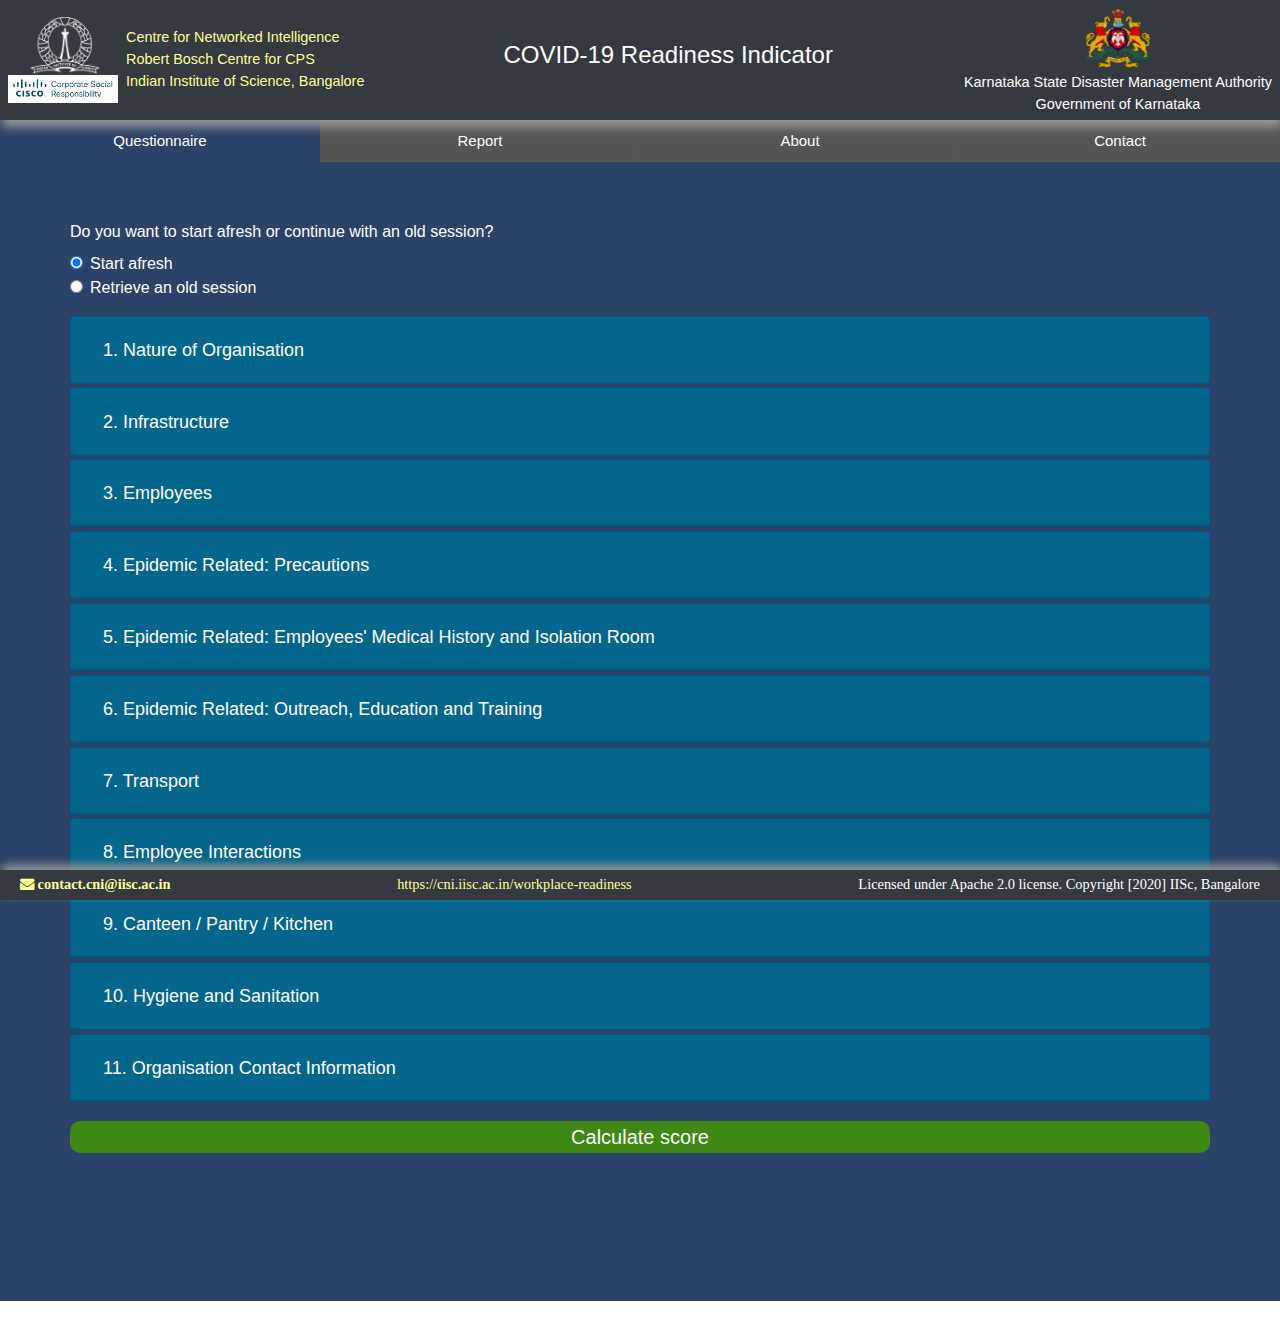
==== commit 3b3234dd: "Fixed issues with printing report except Firefox" ====
--- a/index.html
+++ b/index.html
@@ -2,7 +2,1663 @@
 <!--Copyright [2020] [Indian Institute of Science, Bangalore]
 SPDX-License-Identifier: Apache-2.0-->
 
-<meta charset="utf-8">
-<title>Redirecting to https://covid.readiness.in</title>
-<meta http-equiv="refresh" content="0; URL=https://covid.readiness.in">
-<link rel="canonical" href="https://covid.readiness.in">
+<html>
+    <head>
+        <meta charset="utf-8">
+        <meta name="viewport" content="width=device-width, initial-scale=1">
+        <base target="_top">
+        <!-- Global site tag (gtag.js) - Google Analytics -->
+        <script async src="https://www.googletagmanager.com/gtag/js?id=UA-164131064-2"></script>
+        <script>
+          window.dataLayer = window.dataLayer || [];
+          function gtag(){dataLayer.push(arguments);}
+          gtag('js', new Date());
+        
+          gtag('config', 'UA-164131064-2');
+        </script>
+        <script src="javascript/jquery-3.5.1.min.js"></script>
+        <script type="text/javascript" src="javascript/dynamicUI.js"></script>
+        <link rel="stylesheet" href="https://maxcdn.bootstrapcdn.com/bootstrap/4.0.0/css/bootstrap.min.css" integrity="sha384-Gn5384xqQ1aoWXA+058RXPxPg6fy4IWvTNh0E263XmFcJlSAwiGgFAW/dAiS6JXm" crossorigin="anonymous">
+	   <title>COVID-19 Readiness Indicator</title>
+	   <link rel="stylesheet" href="css/style.css">
+	   <link rel="stylesheet" href="css/font-awesome.min.css">
+        <link rel="icon" type="image/png" sizes="32x32" href="https://iisc.ac.in/wp-content/themes/iisc/images/favicon/favicon-32x32.png">
+        <link rel="icon" type="image/png" sizes="96x96" href="https://iisc.ac.in/wp-content/themes/iisc/images/favicon/favicon-96x96.png">
+    </head>
+
+    <body>
+      <section id="header">
+      <div class="d-flex bg-dark py-1 justify-content-between align-items-center">
+            <div class="d-flex px-2 text-white">
+              <!-- <div class="d-flex flex-column px-3 py-1">
+              <a target="_blank" href="https://www.iisc.ac.in"><img src="images/iisc_1.png" alt="IISc logo" width="70px"></a>
+	      </div> -->
+        <div class="d-flex flex-column align-items-center">
+              <div class="flex-row pl-1 py-0 justify-content-center">
+              <a target="_blank" href="https://www.iisc.ac.in"><img src="images/iisc_1.png" alt="IISc logo" width="70px"></a>
+              </div>
+              <div class="flex-row pl-0 py-0 justify-content-center">
+                <a target="_blank" href="https://www.cisco.com/c/en_in/about/csr.html"><img src="images/cisco-csr.png" alt="Cisco CSR logo" width="110px"></a>
+              </div>
+        </div>
+
+              <div class="d-flex px-2 align-items-center">
+                <div class="header-wide">
+                  <div class="flex-shrink-1 flex-column">
+                    <div class="d-flex"><a target="_blank" href="https://cni.iisc.ac.in" style="color:#ffff99">Centre for Networked Intelligence</a></div>
+                    <div class="d-flex"><a target="blank" href="https://cps.iisc.ac.in" style="color:#ffff99">Robert Bosch Centre for CPS</a></div>
+                    <div class="d-flex"><a target="blank" href="https://iisc.ac.in" style="color:#ffff99">Indian Institute of Science, Bangalore</a></div>
+                  </div>
+                </div>
+              </div>
+            </div>
+            <div class="d-flex p-1 text-white">
+              <h4>COVID-19 Readiness Indicator</h4>
+            </div>
+        <div class="d-flex flex-column align-items-center">
+            <div class="d-flex p-0 text-white">
+                <div class="d-flex px-3 py-1">
+                  <a target="_blank" href="https://www.karnataka.gov.in"><img src="images/karnataka-logo2.png" alt="Karnataka logo" width="70px"></a>
+                </div>
+            </div>
+            <div class="header-narrow">
+              <div class="d-flex p-0 text-white">
+                <div class="d-flex px-2 py-0">
+                  <a target="_blank" href="https://ksdma.karnataka.gov.in/"><img src="images/KSDMA.png" alt="KSDMA logo" width="70px"></a>
+                </div>
+              </div>
+            </div>
+            <div class="header-wide">
+                <div class="d-flex px-2 py-0 justify-content-center">
+                  <a target="_blank" href="https://ksdma.karnataka.gov.in/">Karnataka State Disaster Management Authority</a>
+                </div>
+                <div class="d-flex px-2 py-0 justify-content-center">
+                  <a target="_blank" href="https://karnataka.gov.in/">Government of Karnataka</a>
+                </div>
+            </div>
+
+        </div>
+      </div>
+      </section>
+
+	<button class="tablink" onclick="openPage('Qn', this, '#2c4268')" id="QnTab">Questionnaire</button>
+	<button class="tablink" onclick="openPage('Scores', this, '#774c60')" id="ScoresTab">Report</button>
+	<button class="tablink" onclick="openPage('About', this, '#606c38')">About</button>
+	<button class="tablink" onclick="openPage('Contact', this, '#3c096c')">Contact</button>
+	
+	<div id="Qn" class="tabcontent">
+        <div class="container">
+            <div class="row">
+                <div class="w-100">
+                    <form id="myForm" onsubmit="handleFormSubmit(this)">
+                         <div class="form-row w-100">
+                              <div class="form-group col-md-12">
+                                   <label for="uuidQ_flag">Do you want to start afresh or continue with an old session?</label>
+                                   <div class="form-check">
+                                   <input class="form-check-input" type="radio" name="uuidQ" id="uuidQ_0" value="0" checked>
+                                   <label class="form-check-label" for="uuidQ_0">Start afresh</label>
+                                   </div>
+                                   <div class="form-check">
+                                   <input class="form-check-input" type="radio" name="uuidQ" id="uuidQ_1" value="1">
+                                   <label class="form-check-label" for="uuidQ_1">Retrieve an old session</label>
+                                   </div>
+                              </div>
+                              <div class="form-group col-md-8 uuid_field" style="display: none;">
+                                   <label for="uuid">Paste the previous session submission ID</label>
+                                   <input class="form-control" type="text" name="uuid" id="uuid" maxlength="36">
+                              </div>
+                              <div class="form-group col-md-4 uuid_status_info" style="display: none;">
+                                   <label for="uuid_status">Status</label>
+                                   <input class="form-control" type="text" name="uuid_status" id="uuid_status" maxlength="12" placeholder="Not Entered" readonly>
+                              </div>
+                         </div>
+
+                         <div class="accordion" id="accordionExample">
+                              <div class="card">   
+                                   <div class="card-header" id="headingOne">
+                                        <h2 class="mb-0">
+                                        <button type="button" class="btn" data-toggle="collapse" data-target="#collapseOne">1. Nature of Organisation</button>									
+                                        </h2>
+                                   </div>
+                                   <div id="collapseOne" class="collapse w-100" aria-labelledby="headingOne" data-parent="#accordionExample">
+                                        <div class="card-body">
+                                             <div class="form-row">
+                                                  <p class="h6 mb-2 text-left">Nature of Organisation</p>
+                                                  <div class="form-group col-md-12 mb-3">
+                                                       <select class="col-md-12" id="NOE" name="NOE">
+                                                            <option value="1">IT / ITES / Software Park</option>
+                                                            <option value="2">BPO / Call Centre / Medical Transcription</option>
+                                                            <option value="3">Manufacturing</option>
+                                                            <option value="4">Garment manufacturing</option>
+                                                            <option value="5">Bank / Financial</option>
+                                                            <option value="6">Automobile sales and service</option>
+                                                            <option value="7">Government office</option>
+                                                            <option value="8">Research and Development</option>
+                                                            <option value="9">Other</option>
+                                                       </select>
+                                                  </div>
+                                             </div>
+                                        </div>
+                                   </div>
+                              </div>
+
+                              <p style="margin-bottom:0.1cm;"> </p>
+                              <div class="card"> 
+                                   <div class="card-header" id="headingOne">
+                                        <h2 class="mb-0">
+                                        <button type="button" class="btn" data-toggle="collapse" data-target="#collapseTwo">2. Infrastructure</button>									
+                                        </h2>
+                                   </div>
+                                   <div id="collapseTwo" class="collapse" aria-labelledby="headingTwo" data-parent="#accordionExample">
+                                        <div class="card-body">
+                                             <div class="form-row">
+                                                  <div class="form-group col-md-12">
+                                                       <label for="nBldng">Total number of buildings you own or rent in this location / premises</label>
+                                                       <input class="form-control" type="number" name="nBldng" id="nBldng" min="1" value="1">
+                                                  </div>
+                                                  <div class="form-group col-md-12">
+                                                    <label for="nCW">Number of organisations sharing common facilities (lifts, staircases, toilets, canteen, parking etc.) across all buildings in your premises, including your organisation. </label>
+                                                       <input class="form-control" type="number" name="nCW" id="nCW" min="1" value="1">
+                                                  </div>
+                                                  <div class="form-group col-md-12">
+                                                       <label for="mntrCCTV">Do you have security staff monitoring CCTV footage during working hours?</label>
+                                                       <div class="form-check">
+                                                       <input class="form-check-input" type="radio" name="mntrCCTV" id="mntrCCTV_0" value="0" checked>
+                                                       <label class="form-check-label" for="mntrCCTV_0">No</label>
+                                                       </div>
+                                                       <div class="form-check">
+                                                       <input class="form-check-input" type="radio" name="mntrCCTV" id="mntrCCTV_1" value="1">
+                                                       <label class="form-check-label" for="mntrCCTV_1">Yes</label>
+                                                       </div>
+                                                  </div>
+                                                  <div class="form-group col-md-12">
+                                                       <label for="acsCntrl">Is the premises access controlled?</label>
+                                                       <div class="form-check">
+                                                       <input class="form-check-input" type="radio" name="acsCntrl" id="acsCntrl_0" value="0" >
+                                                       <label class="form-check-label" for="acsCntrl_0">No</label>
+                                                       </div>
+                                                       <div class="form-check">
+                                                       <input class="form-check-input" type="radio" name="acsCntrl" id="acsCntrl_1" value="1" checked>
+                                                       <label class="form-check-label" for="acsCntrl_1">Yes</label>
+                                                       </div>
+                                                  </div>
+                                                  <div class="form-group col-md-6 acsCntrl_info">
+                                                       <label for="baDoor">Number of biometric based access doors</label>
+                                                       <input class="form-control" type="number" name="baDoor" id="baDoor" min="0" value="3">
+                                                  </div>
+                                                  <div class="form-group col-md-6 acsCntrl_info">
+                                                       <label for="rfidDoor">Number of RFID tag based doors </label>
+                                                       <input class="form-control" type="number" name="rfidDoor" id="rfidDoor" min="0" value="3">
+                                                  </div>
+                                                  <div class="form-group col-md-12 acsCntrl_info">
+                                                       <label for="sntBio">If biometric based, is sanitiser available at biometric location?</label>
+                                                       <div class="form-check">
+                                                       <input class="form-check-input" type="radio" name="sntBio" id="sntBio_0" value="0" checked>
+                                                       <label class="form-check-label" for="sntBio_0">No</label>
+                                                       </div>
+                                                       <div class="form-check">
+                                                       <input class="form-check-input" type="radio" name="sntBio" id="sntBio_1" value="1">
+                                                       <label class="form-check-label" for="sntBio_1">Yes</label>
+                                                       </div>
+                                                  </div>
+                                                  <div class="form-group col-md-12">
+                                                       <label for="tArea">Total built-up area (sq. ft) including common spaces (operated by your organisation across all buildings in this premises)</label>
+                                                       <input class="form-control" type="number" name="tArea" id="tArea" min="0" value="5000">
+                                                  </div>
+                                                  <div class="form-group col-md-12">
+                                                       <label for="nFloors">Total number of floors (operated by your organisation across all buildings in this premises)</label>
+                                                       <input class="form-control" type="number" name="nFloors" id="nFloors" min="1" value="2">
+                                                  </div>
+                                                  <div class="form-group col-md-12">
+                                                       <label for="opnCubArea">Total approximate area of cubicle / open desk or working space including shop floor area (sq. ft) (operated by your organisation across all buildings in this premises)</label>
+                                                       <input class="form-control" type="number" name="opnCubArea" id="opnCubArea" min="0" value="2000">
+                                                  </div>
+                                                  <div class="form-group col-md-12">
+                                                       <label for="strsArea">Total stores area (sq. ft) (operated by your organisation across all buildings in this premises)</label>
+                                                       <input class="form-control" type="number" name="strsArea" id="strsArea" min="0" value="100">
+                                                  </div>
+                                             </div>
+
+                                             <p class="h5 sh5 mb-2 text-left pt-2">Office Composition</p>
+                                             <div class="form-row">
+                                                  <table style="width: 100%;">
+                                                       <thead>
+                                                       <tr>
+                                                            <th class="px-1" style="width: 50%;">Item</th>
+                                                            <th class="px-1" style="text-align: center; width:50%">Count</th>
+                                                       </tr>
+                                                       </thead>
+                                                       <tbody>
+                                                       <tr>
+                                                            <td>Single occupancy cabins</td>
+                                                            <td class="px-1"><input class="form-control" type="number" id="nSOfcRm" min="0" value="0"></td>
+                                                       </tr>
+                                                       <tr>
+                                                            <td>Dual occupancy cabins</td>
+                                                            <td class="px-1"><input class="form-control" type="number" id="n2pOfcRm" min="0" value="4"></td>
+                                                       </tr>
+                                                       <tr>
+                                                            <td>Cabins shared by 3 employees or more</td>
+                                                            <td class="px-1"><input class="form-control" type="number" id="n2pPlusOfcRm" min="0" value="9"></td>
+                                                       </tr>
+                                                       <tr>
+                                                            <td>Open cubicle / open desks or working space</td>
+                                                            <td class="px-1"><input class="form-control" type="number" id="nCub" min="0" value="40"></td>
+                                                       </tr>
+                                                       <tr>
+                                                            <td>Remaining office spaces/seats</td>
+                                                            <td class="px-1"><input class="form-control" type="number" id="nRem" min="0" value="30"></td>
+                                                       </tr>
+                                                       </tbody>
+                                                  </table>
+                                                  
+                                                  <p class="h5 sh5 mb-2 text-left px-2 pt-4">Air-conditioning</p>
+                                                  <div class="form-group col-md-12">
+                                                       <label for="percAC">Percentage of the premises with air-conditioning</label>
+                                                       <input class="form-control" type="number" name="percAC" id="percAC" min="0" max="100" value="100">
+                                                  </div>
+                                                  <div class="form-group col-md-6" id="centralAC_Q">
+                                                       <label for="centralAC">Is the air-conditioning centralised?</label>
+                                                       <div class="form-check">
+                                                       <input class="form-check-input" type="radio" name="centralAC" id="centralAC_0" value="0">
+                                                       <label class="form-check-label" for="centralAC_0">No</label>
+                                                       </div>
+                                                       <div class="form-check">
+                                                       <input class="form-check-input" type="radio" name="centralAC" id="centralAC_1" value="1" checked>
+                                                       <label class="form-check-label" for="centralAC_1">Yes</label>
+                                                       </div>
+                                                  </div>
+                                                  <div class="form-group col-md-6" id="tempAC_Q">
+                                                       <label for="tempAC">Temperature setting</label>
+                                                       <input class="form-control" type="number" name="tempAC" id="tempAC" min="15" value="21">
+                                                  </div>
+                                                  <div class="form-group col-md-12" id="centralAC_Q">
+                                                       <label for="ntrlSlAr">Do you have openable windows that provide access to natural sun light and fresh air?</label>
+                                                       <div class="form-check">
+                                                       <input class="form-check-input" type="radio" name="ntrlSlAr" id="ntrlSlAr_0" value="0">
+                                                       <label class="form-check-label" for="ntrlSlAr_0">No</label>
+                                                       </div>
+                                                       <div class="form-check">
+                                                       <input class="form-check-input" type="radio" name="ntrlSlAr" id="ntrlSlAr_1" value="1" checked>
+                                                       <label class="form-check-label" for="ntrlSlAr_1">Yes</label>
+                                                       </div>
+                                                  </div>
+                                             </div>
+
+                                             <p class="h5 sh5 mb-2 text-left">Common Usage Areas</p>
+                                             <div class="form-row">
+                                                  <div class="form-group col-md-12">
+                                                       <label for="nEle">Number of lifts</label>
+                                                       <input class="form-control" type="number" name="nEle" id="nEle" min="0" value="1">
+                                                  </div>
+                                                  <div class="form-group col-md-12" id="eleCpct_vsbl">
+                                                       <label for="eleCpct">Average capacity of lifts</label>
+                                                       <input class="form-control" type="number" name="eleCpct" id="eleCpct" min="3" value="8">
+                                                  </div>
+                                                  <div class="form-group col-md-12" id="nEleDinf_vsbl">
+                                                       <label for="nEleDinf">Number of times a day each lift is disinfected</label>
+                                                       <input class="form-control" type="number" name="nEleDinf" id="nEleDinf" min="0" value="0">
+                                                  </div>
+                                                  <div class="form-group col-md-12">
+                                                       <label for="strAvlbl">Is stairway or escalator or both present in your premises?</label>
+                                                       <div class="form-check">
+                                                            <input class="form-check-input" type="radio" name="strAvlbl" id="strAvlbl_0" value="0">
+                                                            <label class="form-check-label" for="strAvlbl_0">No</label>
+                                                       </div>
+                                                       <div class="form-check">
+                                                            <input class="form-check-input" type="radio" name="strAvlbl" id="strAvlbl_1" value="1" checked>
+                                                            <label class="form-check-label" for="strAvlbl_1">Yes</label>
+                                                       </div>
+                                                  </div>
+                                                  <div class="form-group col-md-12 strAvlbl_info">
+                                                       <label for="nStrCln">Number of times a day each stairway and each escalator is cleaned.</label>
+                                                       <input class="form-control" type="number" name="nStrCln" id="nStrCln" min="0" value="1">
+                                                  </div>
+                                                  <div class="form-group col-md-12 strAvlbl_info">
+                                                       <label for="nStrHrDinf">Number of times a day stairway and escalator handrails are disinfected.</label>
+                                                       <input class="form-control" type="number" name="nStrHrDinf" id="nStrHrDinf" min="0" value="0">
+                                                  </div>
+                                                  <div class="form-group col-md-12">
+                                                       <label for="mtngSpts">Number of meeting rooms, conference rooms, lounges, interviews and waiting areas.</label>
+                                                       <input class="form-control" type="number" name="mtngSpts" id="mtngSpts" min="0" value="2">
+                                                  </div>
+                                                  <div class="form-group col-md-12">
+                                                       <label for="oMtngSpts">Number of other meeting spaces (gym, lockers and storage, ATMs, on-premise shops, libraries, lobbies, etc.)</label>
+                                                       <input class="form-control" type="number" name="oMtngSpts" id="oMtngSpts" min="0" value="3">
+                                                  </div>
+                                             </div>
+
+                                             <p class="h5 sh5 mb-2 text-left" id="mnfctHead" style="display: none;">Special Questions for Restarting Manufacturing Industries</p>
+                                             <div class="form-row" id="mnfctQstns" style="display: none;">
+                                                  <div class="form-group col-md-12">
+                                                       <label for="sfRsrtPlnt">Do you have a standard operating procedure for safe restarting of your plant during and after the lockdown?</label>
+                                                       <div class="form-check">
+                                                            <input class="form-check-input" type="radio" name="sfRsrtPlnt" id="sfRsrtPlnt_0" value="0" checked>
+                                                            <label class="form-check-label" for="sfRsrtPlnt_0">No</label>
+                                                       </div>
+                                                       <div class="form-check">
+                                                            <input class="form-check-input" type="radio" name="sfRsrtPlnt" id="sfRsrtPlnt_1" value="1">
+                                                            <label class="form-check-label" for="sfRsrtPlnt_1">Yes</label>
+                                                       </div>
+                                                  </div>
+                                                  <div class="form-group col-md-12">
+                                                       <label for="onstDsMngt">Have you instituted an industrial on-site disaster management plan?</label>
+                                                       <div class="form-check">
+                                                            <input class="form-check-input" type="radio" name="onstDsMngt" id="onstDsMngt_0" value="0" checked>
+                                                            <label class="form-check-label" for="onstDsMngt_0">No</label>
+                                                       </div>
+                                                       <div class="form-check">
+                                                            <input class="form-check-input" type="radio" name="onstDsMngt" id="onstDsMngt_1" value="1">
+                                                            <label class="form-check-label" for="onstDsMngt_1">Yes</label>
+                                                       </div>
+                                                  </div>
+                                             </div>
+                                        </div>
+                                   </div>
+                              </div>
+
+                              <p style="margin-bottom:0.1cm;"> </p>
+                              <div class="card"> 
+                                   <div class="card-header" id="headingOne">
+                                        <h2 class="mb-0">
+                                        <button type="button" class="btn" data-toggle="collapse" data-target="#collapseThree">3. Employees</button>									
+                                        </h2>
+                                   </div>
+                                   <div id="collapseThree" class="collapse" aria-labelledby="headingThree" data-parent="#accordionExample">
+                                        <div class="card-body">
+
+                                             <p class="h5 sh5 mb-2 text-left">Work-from-home policy</p>
+                                             <div class="form-row">
+                                                  <div class="form-group col-md-12">
+                                                       <label for="informCZEmp">Has the organisation informed those in containment zones not to come to office and has the organisation asked those who have returned from travel to quarantine themselves for 14 days?</label>
+                                                       <div class="form-check">
+                                                            <input class="form-check-input" type="radio" name="informCZEmp" id="informCZEmp_0" value="0" checked>
+                                                            <label class="form-check-label" for="informCZEmp_0">No</label>
+                                                       </div>
+                                                       <div class="form-check">
+                                                            <input class="form-check-input" type="radio" name="informCZEmp" id="informCZEmp_1" value="1">
+                                                            <label class="form-check-label" for="informCZEmp_1">Yes</label>
+                                                       </div>
+                                                  </div>
+                                                  <div class="form-group col-md-12">
+                                                       <label for="informWFH">Has the organisation encouraged staff to work from home?</label>
+                                                       <div class="form-check">
+                                                            <input class="form-check-input" type="radio" name="informWFH" id="informWFH_0" value="0">
+                                                            <label class="form-check-label" for="informWFH_0">No</label>
+                                                       </div>
+                                                       <div class="form-check">
+                                                            <input class="form-check-input" type="radio" name="informWFH" id="informWFH_1" value="1" checked>
+                                                            <label class="form-check-label" for="informWFH_1">Yes</label>
+                                                       </div>
+                                                  </div>
+                                             </div>
+
+                                             <p class="h5 sh5 mb-2 text-left pt-2">Age Distribution of Employees (organisation wide and across all shifts)</p>
+                                             <div class="form-row">
+                                                  <table style="width: 100%;">
+                                                       <thead>
+                                                       <tr>
+                                                            <th class="px-1" style="width: 40%;">Age Group</th>
+                                                            <th class="px-1" style="text-align: center; width:60%">Number of employees</th>
+                                                       </tr>
+                                                       </thead>
+                                                       <tbody>
+                                                       <tr>
+                                                            <td>Between 15-29 years</td>
+                                                            <td class="px-1"><input class="form-control" type="number" id="n29" min="0" value="14"></td>
+                                                       </tr>
+                                                       <tr>
+                                                            <td>Between 30-49 years</td>
+                                                            <td class="px-1"><input class="form-control" type="number" id="n49" min="0" value="20"></td>
+                                                       </tr>
+                                                       <tr>
+                                                            <td>Between 50-64 years</td>
+                                                            <td class="px-1"><input class="form-control" type="number" id="n64" min="0" value="7"></td>
+                                                       </tr>
+                                                       <tr>
+                                                            <td>65 years and older</td>
+                                                            <td class="px-1"><input class="form-control" type="number" id="n65plus" min="0" value="0"></td>
+                                                       </tr>
+                                                       </tbody>
+                                                  </table>
+                                             </div>
+
+                                             <p class="h5 sh5 mb-2 text-left pt-3">Shifts</p>
+                                             <div class="form-row">
+                                                  <div class="form-group col-md-12">
+                                                       <label for="nShifts">Number of <b>shifts</b></label>
+                                                       <input class="form-control" type="number" name="nShifts" id="nShifts" min="1" max="5" value="1">
+                                                  </div>
+                                                  <div class="form-group col-md-12">
+                                                       <label for="tGapShift">Minimum time gap between end and start of two consecutive shifts (hours). If there is overlap between two shifts enter 0.</label>
+                                                       <input class="form-control" type="number" name="tGapShift" id="tGapShift" min="0" value="0">
+                                                  </div>
+                                             </div>
+                                             <p class="h6 mb-2 text-left nShifts_info" >Number of employees in a <b>shift</b> (including security staff). 
+                                                  Also indicate the number of security staff separately.</p>
+                                             <div class="form-row nShifts_info">
+                                                  <table style="width: 100%;" id="shiftsTable">
+                                                       <thead>
+                                                       <tr>
+                                                            <th></th>
+                                                            <th class="px-1" style="text-align: center; width:23%">Men</th>
+                                                            <th class="px-1" style="text-align: center; width:23%">Women</th>
+                                                            <th class="px-1" style="text-align: center; width:23%">Others</th>
+                                                            <th class="px-1" style="text-align: center; width:23%">Security staff</th>
+                                                       </tr>
+                                                       </thead>
+                                                       <tbody>
+                                                       <tr>
+                                                            <td>Shift 1</td>
+                                                            <td class="px-1"><input class="form-control" type="number" id="nM_1" min="0" value="34"></td>
+                                                            <td class="px-1"><input class="form-control" type="number" id="nF_1" min="0" value="6"></td>
+                                                            <td class="px-1"><input class="form-control" type="number" id="nOth_1" min="0" value="0"></td>
+                                                            <td class="px-1"><input class="form-control" type="number" id="pCS_1" min="0" value="1"></td>
+                                                       </tr>
+                                                       </tbody>
+                                                  </table>
+                                             </div>
+                                        </div>
+                                   </div>
+                              </div>
+
+                              <p style="margin-bottom:0.1cm;"> </p>
+                              <div class="card"> 
+                                   <div class="card-header" id="headingOne">
+                                        <h2 class="mb-0">
+                                        <button type="button" class="btn" data-toggle="collapse" data-target="#collapseFour">4. Epidemic Related: Precautions</button>									
+                                        </h2>
+                                   </div>
+                                   <div id="collapseFour" class="collapse" aria-labelledby="headingFour" data-parent="#accordionExample">
+                                        <div class="card-body">
+                                             <div class="form-group col-md-12">
+                                                  <label for="tempScreening_flag">Is temperature screening done for every employee at entry and exit?</label>
+                                                  <div class="form-check">
+                                                  <input class="form-check-input" type="radio" name="tempScreening" id="tempScreening_0" value="0" checked>
+                                                  <label class="form-check-label" for="tempScreening_0">No</label>
+                                                  </div>
+                                                  <div class="form-check">
+                                                  <input class="form-check-input" type="radio" name="tempScreening" id="tempScreening_1" value="1">
+                                                  <label class="form-check-label" for="tempScreening_1">Yes</label>
+                                                  </div>
+                                             </div>
+                                             <div class="form-group col-md-12">
+                                                  <label for="faceCover_flag">Are face covers mandated within premises?</label>
+                                                  <div class="form-check">
+                                                  <input class="form-check-input" type="radio" name="faceCover" id="faceCover_0" value="0">
+                                                  <label class="form-check-label" for="faceCover_0">No</label>
+                                                  </div>
+                                                  <div class="form-check">
+                                                  <input class="form-check-input" type="radio" name="faceCover" id="faceCover_1" value="1" checked>
+                                                  <label class="form-check-label" for="faceCover_1">Yes</label>
+                                                  </div>
+                                             </div>
+                                             <div class="form-group col-md-12">
+                                                  <label for="adqFaceCover_flag">Are adequate number of face covers available for the employees?</label>
+                                                  <div class="form-check">
+                                                  <input class="form-check-input" type="radio" name="adqFaceCover" id="adqFaceCover_0" value="0">
+                                                  <label class="form-check-label" for="adqFaceCover_0">No</label>
+                                                  </div>
+                                                  <div class="form-check">
+                                                  <input class="form-check-input" type="radio" name="adqFaceCover" id="adqFaceCover_1" value="1" checked>
+                                                  <label class="form-check-label" for="adqFaceCover_1">Yes</label>
+                                                  </div>
+                                             </div>
+                                             <div class="form-group col-md-12">
+                                                  <label for="newShfts_flag">Have you introduced new shifts or staggered work timings to ensure social distancing?</label>
+                                                  <div class="form-check">
+                                                  <input class="form-check-input" type="radio" name="newShfts" id="newShfts_0" value="0">
+                                                  <label class="form-check-label" for="newShfts_0">No</label>
+                                                  </div>
+                                                  <div class="form-check">
+                                                  <input class="form-check-input" type="radio" name="newShfts" id="newShfts_1" value="1" checked>
+                                                  <label class="form-check-label" for="newShfts_1">Yes</label>
+                                                  </div>
+                                             </div>
+                                             <div class="form-group col-md-12">
+                                                  <label for="dclrtn_flag">Are employees required to sign a register or sign a declaration form at entrance asserting that they have no symptoms?
+                                                  </label>
+                                                  <div class="form-check">
+                                                  <input class="form-check-input" type="radio" name="dclrtn" id="dclrtn_0" value="0">
+                                                  <label class="form-check-label" for="dclrtn_0">No</label>
+                                                  </div>
+                                                  <div class="form-check">
+                                                  <input class="form-check-input" type="radio" name="dclrtn" id="dclrtn_1" value="1" checked>
+                                                  <label class="form-check-label" for="dclrtn_1">Yes</label>
+                                                  </div>
+                                             </div>
+                                             <div class="form-group col-md-12">
+                                                  <label for="advAvdLPM_flag">Have employees been advised to avoid large physical meetings?</label>
+                                                  <div class="form-check">
+                                                  <input class="form-check-input" type="radio" name="advAvdLPM" id="advAvdLPM_0" value="0">
+                                                  <label class="form-check-label" for="advAvdLPM_0">No</label>
+                                                  </div>
+                                                  <div class="form-check">
+                                                  <input class="form-check-input" type="radio" name="advAvdLPM" id="advAvdLPM_1" value="1" checked>
+                                                  <label class="form-check-label" for="advAvdLPM_1">Yes</label>
+                                                  </div>
+                                             </div>
+                                             <div class="form-group col-md-12">
+                                                  <label for="vrtlMtng_flag">Have arrangements been made for virtual meetings (to reducce physical meetings)?</label>
+                                                  <div class="form-check">
+                                                  <input class="form-check-input" type="radio" name="vrtlMtng" id="vrtlMtng_0" value="0">
+                                                  <label class="form-check-label" for="vrtlMtng_0">No</label>
+                                                  </div>
+                                                  <div class="form-check">
+                                                  <input class="form-check-input" type="radio" name="vrtlMtng" id="vrtlMtng_1" value="1" checked>
+                                                  <label class="form-check-label" for="vrtlMtng_1">Yes</label>
+                                                  </div>
+                                             </div>
+                                             <div class="form-group col-md-12">
+                                                  <label for="brrrs_flag">Have sufficient barriers been put in place between open working spaces (e.g. open working space could be made into cubicles, cubicle working spaces could have barriers lifted)?</label>
+                                                  <div class="form-check">
+                                                  <input class="form-check-input" type="radio" name="brrrs" id="brrrs_0" value="0">
+                                                  <label class="form-check-label" for="brrrs_0">No</label>
+                                                  </div>
+                                                  <div class="form-check">
+                                                  <input class="form-check-input" type="radio" name="brrrs" id="brrrs_1" value="1" checked>
+                                                  <label class="form-check-label" for="brrrs_1">Yes</label>
+                                                  </div>
+                                             </div>
+                                             <div class="form-group col-md-12">
+                                                  <label for="encrgStrws_flag">Have employees been encouraged to take stairways?</label>
+                                                  <div class="form-check">
+                                                  <input class="form-check-input" type="radio" name="encrgStrws" id="encrgStrws_0" value="0">
+                                                  <label class="form-check-label" for="encrgStrws_0">No</label>
+                                                  </div>
+                                                  <div class="form-check">
+                                                  <input class="form-check-input" type="radio" name="encrgStrws" id="encrgStrws_1" value="1" checked>
+                                                  <label class="form-check-label" for="encrgStrws_1">Yes</label>
+                                                  </div>
+                                             </div>
+                                             <div class="form-group col-md-12">
+                                                  <label for="nHsS">Number of hand-sanitiser dispensing stations</label>
+                                                  <input class="form-control" type="number" name="nHsS" id="nHsS" min="0" value="6">
+                                             </div>
+                                             <div class="form-group col-md-12">
+                                                  <label for="tchFree_flag">Are they touchfree?</label>
+                                                  <div class="form-check">
+                                                  <input class="form-check-input" type="radio" name="tchFree" id="tchFree_0" value="0" checked>
+                                                  <label class="form-check-label" for="tchFree_0">No</label>
+                                                  </div>
+                                                  <div class="form-check">
+                                                  <input class="form-check-input" type="radio" name="tchFree" id="tchFree_1" value="1">
+                                                  <label class="form-check-label" for="tchFree_1">Yes</label>
+                                                  </div>
+                                             </div>
+                                             <div class="form-group col-md-12">
+                                                  <label for="smkZS">Are smoking zones sealed? Put yes if you don't have any.</label>
+                                                  <div class="form-check">
+                                                  <input class="form-check-input" type="radio" name="smkZS" id="smkZS_0" value="0">
+                                                  <label class="form-check-label" for="temp_screening_0">No</label>
+                                                  </div>
+                                                  <div class="form-check">
+                                                  <input class="form-check-input" type="radio" name="smkZS" id="smkZS_1" value="1" checked>
+                                                  <label class="form-check-label" for="smkZS_1">Yes</label>
+                                                  </div>
+                                             </div>
+                                             <!--
+                                             <div class="form-group col-md-12">
+                                                  <label for="nPGT">Number of employees that consume pan masala, gutkha, tobacco products</label>
+                                                  <input class="form-control" type="number" name="nPGT" id="nPGT" min="0" value="0">
+                                             </div>
+                                             -->
+                                             <div class="form-group col-md-12">
+                                                  <label for="nWsB">Number of warning sign boards in common areas indicating "No spitting" and displaying fines for violation</label>
+                                                  <input class="form-control" type="number" name="nWsB" id="nWsB" min="0" value="5">
+                                             </div>
+                                             <div class="form-group col-md-12">
+                                                  <label for="nASapp">Total employees with Aarogya Setu App</label>
+                                                  <input class="form-control" type="number" name="nASapp" id="nASapp" min="0" value="30">
+                                             </div>
+
+                                             <p class="h5 sh5 mb-2 text-left" id="mnfctHead_epi" style="display: none;">Special Questions for Manufacturing Industries</p>
+                                             <div class="form-row" id="mnfctQstns_epi" style="display: none;">
+                                                  <div class="form-group col-md-12">
+                                                       <label for="strlzBxs">Have proper sanitisation measures been taken for supply and storage of manufactured goods? (Sterlisation of boxes and wrapping, procured from elsewhere, isolation and sanitisation of of finished goods, delivery of goods in shifts).</label>
+                                                       <div class="form-check">
+                                                            <input class="form-check-input" type="radio" name="strlzBxs" id="strlzBxs_0" value="0" checked>
+                                                            <label class="form-check-label" for="strlzBxs_0">No</label>
+                                                       </div>
+                                                       <div class="form-check">
+                                                            <input class="form-check-input" type="radio" name="strlzBxs" id="strlzBxs_1" value="1">
+                                                            <label class="form-check-label" for="strlzBxs_1">Yes</label>
+                                                       </div>
+                                                  </div>
+                                                  <div class="form-group col-md-12">
+                                                       <label for="mskPPE">Do you provide face protection shields along with face masks and PPEs?</label>
+                                                       <div class="form-check">
+                                                            <input class="form-check-input" type="radio" name="mskPPE" id="mskPPE_0" value="0" checked>
+                                                            <label class="form-check-label" for="mskPPE_0">No</label>
+                                                       </div>
+                                                       <div class="form-check">
+                                                            <input class="form-check-input" type="radio" name="mskPPE" id="mskPPE_1" value="1">
+                                                            <label class="form-check-label" for="mskPPE_1">Yes</label>
+                                                       </div>
+                                                  </div>
+                                             </div>
+                                        </div>
+                                   </div>
+                              </div>
+
+                              <p style="margin-bottom:0.1cm;"> </p>
+                              <div class="card"> 
+                                   <div class="card-header" id="headingOne">
+                                        <h2 class="mb-0">
+                                        <button type="button" class="btn" data-toggle="collapse" data-target="#collapseFive">5. Epidemic Related: Employees' Medical History and Isolation Room</button>									
+                                        </h2>
+                                   </div>
+                                   <div id="collapseFive" class="collapse" aria-labelledby="headingFive" data-parent="#accordionExample">
+                                        <div class="card-body">
+                                             <p class="h5 sh5 mb-2 text-left">If an employee gets sick at work</p>
+                                             <div class="form-group col-md-12">
+                                                  <label for="hl_flag">Does your organisation have a medical helpline?</label>
+                                                  <div class="form-check">
+                                                  <input class="form-check-input" type="radio" name="hl" id="hl_0" value="0">
+                                                  <label class="form-check-label" for="hl_0">No</label>
+                                                  </div>
+                                                  <div class="form-check">
+                                                  <input class="form-check-input" type="radio" name="hl" id="hl_1" value="1" checked>
+                                                  <label class="form-check-label" for="hl_1">Yes</label>
+                                                  </div>
+                                             </div>
+                                             <div class="form-group col-md-12">
+                                                  <label for="iQS_flag">Is there a designated space for immediate quarantine?</label>
+                                                  <div class="form-check">
+                                                  <input class="form-check-input" type="radio" name="iQS" id="iQS_0" value="0">
+                                                  <label class="form-check-label" for="iQS_0">No</label>
+                                                  </div>
+                                                  <div class="form-check">
+                                                  <input class="form-check-input" type="radio" name="iQS" id="iQS_1" value="1" checked>
+                                                  <label class="form-check-label" for="iQS_1">Yes</label>
+                                                  </div>
+                                             </div>
+                                             <div class="form-group col-md-12">
+                                                  <label for="amblnc_flag">Is there an ambulance facility or has an arrangement made with a local hospital?</label>
+                                                  <div class="form-check">
+                                                  <input class="form-check-input" type="radio" name="amblnc" id="amblnc_0" value="0">
+                                                  <label class="form-check-label" for="amblnc_0">No</label>
+                                                  </div>
+                                                  <div class="form-check">
+                                                  <input class="form-check-input" type="radio" name="amblnc" id="amblnc_1" value="1" checked>
+                                                  <label class="form-check-label" for="amblnc_1">Yes</label>
+                                                  </div>
+                                             </div>
+                                             <div class="form-group col-md-12">
+                                                  <label for="lHsptl_flag">Has a list of nearby hospitals, fever clinic, isolation centre been prepared?</label>
+                                                  <div class="form-check">
+                                                  <input class="form-check-input" type="radio" name="lHsptl" id="lHsptl_0" value="0">
+                                                  <label class="form-check-label" for="lHsptl_0">No</label>
+                                                  </div>
+                                                  <div class="form-check">
+                                                  <input class="form-check-input" type="radio" name="lHsptl" id="lHsptl_1" value="1" checked>
+                                                  <label class="form-check-label" for="lHsptl_1">Yes</label>
+                                                  </div>
+                                             </div>
+                                             <div class="form-group col-md-12">
+                                                  <label for="emrgncResp_flag">Has the transport department been given instructions on how to respond to a Covid-19 emergency?</label>
+                                                  <div class="form-check">
+                                                  <input class="form-check-input" type="radio" name="emrgncResp" id="emrgncResp_0" value="0">
+                                                  <label class="form-check-label" for="emrgncResp_0">No</label>
+                                                  </div>
+                                                  <div class="form-check">
+                                                  <input class="form-check-input" type="radio" name="emrgncResp" id="emrgncResp_1" value="1" checked>
+                                                  <label class="form-check-label" for="emrgncResp_1">Yes</label>
+                                                  </div>
+                                             </div>
+                                             <div class="form-group col-md-12">
+                                                  <label for="alrg_flag">Has each employee's medical history (diabetes, heart-condition/hypertension, allergies/asthma etc.) been updated for information to the hospital at the time of admission?</label>
+                                                  <div class="form-check">
+                                                  <input class="form-check-input" type="radio" name="alrg" id="alrg_0" value="0">
+                                                  <label class="form-check-label" for="alrg_0">No</label>
+                                                  </div>
+                                                  <div class="form-check">
+                                                  <input class="form-check-input" type="radio" name="alrg" id="alrg_1" value="1" checked>
+                                                  <label class="form-check-label" for="alrg_1">Yes</label>
+                                                  </div>
+                                             </div>
+                                             <div class="form-group col-md-12">
+                                                  <label for="lstUpdtTime">Number of days since medical history was last updated</label>
+                                                  <input class="form-control" type="number" name="lstUpdtTime" id="lstUpdtTime" min="0" value="3">
+                                             </div>
+                                             <div class="form-group col-md-12">
+                                                  <label for="imdtFM_flag">Has a contact list of employee's immediate family members and caretakers been idenfied?</label>
+                                                  <div class="form-check">
+                                                  <input class="form-check-input" type="radio" name="imdtFM" id="imdtFM_0" value="0">
+                                                  <label class="form-check-label" for="imdtFM_0">No</label>
+                                                  </div>
+                                                  <div class="form-check">
+                                                  <input class="form-check-input" type="radio" name="imdtFM" id="imdtFM_1" value="1" checked>
+                                                  <label class="form-check-label" for="imdtFM_1">Yes</label>
+                                                  </div>
+                                             </div>
+                                             <div class="form-group col-md-12">
+                                                  <label for="medInsurance">Do all employees have health insurance?</label>
+                                                  <div class="form-check">
+                                                  <input class="form-check-input" type="radio" name="medInsurance" id="medInsurance_0" value="0">
+                                                  <label class="form-check-label" for="medInsurance_0">No</label>
+                                                  </div>
+                                                  <div class="form-check">
+                                                  <input class="form-check-input" type="radio" name="medInsurance" id="medInsurance_1" value="1" checked>
+                                                  <label class="form-check-label" for="medInsurance_1">Yes</label>
+                                                  </div>
+                                             </div>
+                                        </div>
+                                   </div>
+                              </div>
+
+                              <p style="margin-bottom:0.1cm;"></p>
+                              <div class="card"> 
+                                   <div class="card-header" id="headingOne">
+                                        <h2 class="mb-0">
+                                        <button type="button" class="btn" data-toggle="collapse" data-target="#collapseSix">6. Epidemic Related: Outreach, Education and Training</button>									
+                                        </h2>
+                                   </div>
+                                   <div id="collapseSix" class="collapse" aria-labelledby="headingSix" data-parent="#accordionExample">
+                                        <div class="card-body">
+                                             <p class="h5 sh5 mb-2 text-left">Awareness</p>
+                                             <div class="form-row">
+                                                  <div class="form-group col-md-12">
+                                                       <label for="sPers_flag">Is there a designated <b>champion</b> for hygiene, epidemic awareness, and safety? 
+                                                         (This person is responsible for creating awareness about preventive measures, communicating directives issued 
+                                                         by, and liasing with the Ministry of Health and Family Welfare from time to time)</label>
+                                                       <div class="form-check">
+                                                       <input class="form-check-input" type="radio" name="sPers" id="sPers_0" value="0">
+                                                       <label class="form-check-label" for="sPers_0">No</label>
+                                                       </div>
+                                                       <div class="form-check">
+                                                       <input class="form-check-input" type="radio" name="sPers" id="sPers_1" value="1" checked>
+                                                       <label class="form-check-label" for="sPers_1">Yes</label>
+                                                       </div>
+                                                  </div>
+                                                  <div class="form-group col-md-12">
+                                                       <label for="advSclDis_flag">Have employees been advised to practice social distancing in workplace and during transit?</label>
+                                                       <div class="form-check">
+                                                       <input class="form-check-input" type="radio" name="advSclDis" id="advSclDis_0" value="0">
+                                                       <label class="form-check-label" for="advSclDis_0">No</label>
+                                                       </div>
+                                                       <div class="form-check">
+                                                       <input class="form-check-input" type="radio" name="advSclDis" id="advSclDis_1" value="1" checked>
+                                                       <label class="form-check-label" for="advSclDis_1">Yes</label>
+                                                       </div>
+                                                  </div>
+                                                  <div class="form-group col-md-12">
+                                                       <label for="advWFHVul_flag">Have employees who are older than 65 years of age / with medical conditions 
+                                                         / pregnant women /  parents with children below the age of 10 been advised to work from home?</label>
+                                                       <div class="form-check">
+                                                       <input class="form-check-input" type="radio" name="advWFHVul" id="advWFHVul_0" value="0">
+                                                       <label class="form-check-label" for="advWFHVul_0">No</label>
+                                                       </div>
+                                                       <div class="form-check">
+                                                       <input class="form-check-input" type="radio" name="advWFHVul" id="advWFHVul_1" value="1" checked>
+                                                       <label class="form-check-label" for="advWFHVul_1">Yes</label>
+                                                       </div>
+                                                  </div>
+                                                  <div class="form-group col-md-12">
+                                                       <label for="snzCvr_flag">Have employees been advised on proper covering of sneezes and coughs (with elbows, cloth, tissues, etc.) and on proper disposal of tissues?</label>
+                                                       <div class="form-check">
+                                                       <input class="form-check-input" type="radio" name="snzCvr" id="snzCvr_0" value="0">
+                                                       <label class="form-check-label" for="snzCvr_0">No</label>
+                                                       </div>
+                                                       <div class="form-check">
+                                                       <input class="form-check-input" type="radio" name="snzCvr" id="snzCvr_1" value="1" checked>
+                                                       <label class="form-check-label" for="snzCvr_1">Yes</label>
+                                                       </div>
+                                                  </div>
+                                                  <div class="form-group col-md-12">
+                                                       <label for="advNoHS_flag">Have employees been advised to use non-contact greetings?</label>
+                                                       <div class="form-check">
+                                                       <input class="form-check-input" type="radio" name="advNoHS" id="advNoHS_0" value="0">
+                                                       <label class="form-check-label" for="advNoHS_0">No</label>
+                                                       </div>
+                                                       <div class="form-check">
+                                                       <input class="form-check-input" type="radio" name="advNoHS" id="advNoHS_1" value="1" checked>
+                                                       <label class="form-check-label" for="advNoHS_1">Yes</label>
+                                                       </div>
+                                                  </div>
+                                                  <div class="form-group col-md-12">
+                                                       <label for="hkTrn_flag">Have house-keeping staff been trained for COVID-19 related precautions?</label>
+                                                       <div class="form-check">
+                                                       <input class="form-check-input" type="radio" name="hkTrn" id="hkTrn_0" value="0">
+                                                       <label class="form-check-label" for="hkTrn_0">No</label>
+                                                       </div>
+                                                       <div class="form-check">
+                                                       <input class="form-check-input" type="radio" name="hkTrn" id="hkTrn_1" value="1" checked>
+                                                       <label class="form-check-label" for="hkTrn_1">Yes</label>
+                                                       </div>
+                                                  </div>
+                                                  <div class="form-group col-md-12">
+                                                       <label for="hkEqp_flag">Are house-keeping staff equipped with masks, aprons, gloves, etc.?</label>
+                                                       <div class="form-check">
+                                                       <input class="form-check-input" type="radio" name="hkEqp" id="hkEqp_0" value="0">
+                                                       <label class="form-check-label" for="hkEqp_0">No</label>
+                                                       </div>
+                                                       <div class="form-check">
+                                                       <input class="form-check-input" type="radio" name="hkEqp" id="hkEqp_1" value="1" checked>
+                                                       <label class="form-check-label" for="hkEqp_1">Yes</label>
+                                                       </div>
+                                                  </div>
+                                                  <div class="form-group col-md-12">
+                                                       <label for="covidPage_flag">Does your organisation have a COVID-19 awareness webpage?</label>
+                                                       <div class="form-check">
+                                                       <input class="form-check-input" type="radio" name="covidPage" id="covidPage_0" value="0">
+                                                       <label class="form-check-label" for="covidPage_0">No</label>
+                                                       </div>
+                                                       <div class="form-check">
+                                                       <input class="form-check-input" type="radio" name="covidPage" id="covidPage_1" value="1" checked>
+                                                       <label class="form-check-label" for="covidPage_1">Yes</label>
+                                                       </div>
+                                                  </div>
+                                                  <div class="form-group col-md-12">
+                                                       <label for="faq_flag">Is there a COVID-19 Frequently Asked Questions webpage (FAQ)?</label>
+                                                       <div class="form-check">
+                                                       <input class="form-check-input" type="radio" name="faq" id="faq_0" value="0">
+                                                       <label class="form-check-label" for="faq_0">No</label>
+                                                       </div>
+                                                       <div class="form-check">
+                                                       <input class="form-check-input" type="radio" name="faq" id="faq_1" value="1" checked>
+                                                       <label class="form-check-label" for="faq_1">Yes</label>
+                                                       </div>
+                                                  </div>
+                                                  <div class="form-group col-md-12">
+                                                       <label for="sPrgm_flag">Have intensive awareness and training programs been organised to sensitise and train employees on COVID-19 precautions, social distancing, hygiene, etc.?</label>
+                                                       <div class="form-check">
+                                                       <input class="form-check-input" type="radio" name="sPrgm" id="sPrgm_0" value="0">
+                                                       <label class="form-check-label" for="sPrgm_0">No</label>
+                                                       </div>
+                                                       <div class="form-check">
+                                                       <input class="form-check-input" type="radio" name="sPrgm" id="sPrgm_1" value="1" checked>
+                                                       <label class="form-check-label" for="sPrgm_1">Yes</label>
+                                                       </div>
+                                                  </div>
+                                                  <div class="form-group col-md-12">
+                                                       <label for="pstrs_flag">Have posters on hand washing, face covers, social distancing, general information about COVID-19, been put up in common areas and notice boards?</label>
+                                                       <div class="form-check">
+                                                       <input class="form-check-input" type="radio" name="pstrs" id="pstrs_0" value="0">
+                                                       <label class="form-check-label" for="pstrs_0">No</label>
+                                                       </div>
+                                                       <div class="form-check">
+                                                       <input class="form-check-input" type="radio" name="pstrs" id="pstrs_1" value="1" checked>
+                                                       <label class="form-check-label" for="pstrs_1">Yes</label>
+                                                       </div>
+                                                  </div>
+                                             </div>
+                                        </div>
+                                   </div>
+                              </div> 
+
+                              <p style="margin-bottom:0.1cm;"></p>
+                              <div class="card"> 
+                                   <div class="card-header" id="headingOne">
+                                        <h2 class="mb-0">
+                                        <button type="button" class="btn" data-toggle="collapse" data-target="#collapseSeven">7. Transport</button>									
+                                        </h2>
+                                   </div>
+                                   <div id="collapseSeven" class="collapse" aria-labelledby="headingSeven" data-parent="#accordionExample">
+                                        <div class="card-body">
+                                             <div class="form-row">
+                                                  <p class="h5 sh5 mb-2 text-left">Time taken to reach office</p>
+                                                  <table style="width: 100%;">
+                                                       <thead>
+                                                       <tr>
+                                                            <th></th>
+                                                            <th class="px-2" style="text-align: center;">0-30 minutes</th>
+                                                            <th class="px-2" style="text-align: center;">30-60 minutes</th>
+                                                            <th class="px-2" style="text-align: center;">> 60 minutes</th>
+                                                       </tr>
+                                                       </thead>
+                                                       <tbody>
+                                                       <tr>
+                                                            <td>Number of employees</td>
+                                                            <td class="p-2"><input class="form-control" type="number" id="n30Min" min="0" value="10"></td>
+                                                            <td class="p-2"><input class="form-control" type="number" id="n60Min" min="0" value="45"></td>
+                                                            <td class="p-2"><input class="form-control" type="number" id="n60plusMin" min="0" value="15"></td>
+                                                       </tr>
+                                                       </tbody>
+                                                  </table>
+
+                                                  <div class="d-flex pt-3">
+                                                  <p class="h5 sh5 mb-2 text-left">Commute distance matrix</p>
+                                                  </div>
+                                                  <p class="h6 mb-2 text-left">Provide information on how people commute to work and transportation arrangement made. Walkers include those for whom arrangements for stay has been made within your premises or adjacent buildings.</p>
+                                                  <table style="width: 100%;">
+                                                       <thead>
+                                                            <th></th>
+                                                            <th colspan="3" style="text-align: center; font-size: 18px;">Number of employees travelling:</th>
+                                                       </thead>
+                                                       <thead>
+                                                       <tr>
+                                                            <th class="p-2">Type of transport</th>
+                                                            <th class="p-2" style="text-align: center;">0-5 Km</th>
+                                                            <th class="p-2" style="text-align: center;">5-10 Km</th>
+                                                            <th class="p-2" style="text-align: center;">> 10 Km</th>
+                                                       </tr>
+                                                       </thead>
+                                                       <tbody>
+                                                       <tr>
+                                                            <td>a) Organisation owned / contracted</td>
+                                                            <td class="p-2"><input class="form-control cmpOwnd" type="number" id="trvlr5K" min="0" value="10"></td>
+                                                            <td class="p-2"><input class="form-control cmpOwnd" type="number" id="trvlr10K" min="0" value="45"></td>
+                                                            <td class="p-2"><input class="form-control cmpOwnd" type="number" id="trvlr10Kplus" min="0" value="15"></td>
+                                                       </tr>
+                                                       <tr>
+                                                            <td>b) Self owned</td>
+                                                            <td class="p-2"><input class="form-control slfOwnd" type="number" id="trvlr5Kslf" min="0" value="10"></td>
+                                                            <td class="p-2"><input class="form-control slfOwnd" type="number" id="trvlr10Kslf" min="0" value="45"></td>
+                                                            <td class="p-2"><input class="form-control slfOwnd" type="number" id="trvlr10Kplusslf" min="0" value="15"></td>
+                                                       </tr>
+                                                       <tr>
+                                                            <td>c) Public / ride-share</td>
+                                                            <td class="p-2"><input class="form-control pubTrnsprt" type="number" id="trvlr5Kpub"  min="0" value="10"></td>
+                                                            <td class="p-2"><input class="form-control pubTrnsprt" type="number" id="trvlr10Kpub" min="0" value="45"></td>
+                                                            <td class="p-2"><input class="form-control pubTrnsprt" type="number" id="trvlr10Kpluspub" min="0" value="15"></td>
+                                                       </tr>
+                                                       <tr>
+                                                            <td>d) Walk</td>
+                                                            <td class="p-2"><input class="form-control wlkrs" type="number" id="nWlk" min="0" value="10"></td>
+                                                            <td class="p-2"><input class="form-control wlkrs" type="number" min="0" value="0" readonly></td>
+                                                            <td class="p-2"><input class="form-control wlkrs" type="number" min="0" value="0" readonly></td>
+                                                       </tr>
+                                                       </tbody>
+                                                  </table>
+                                             </div>
+
+
+                                             <div class="d-flex pt-4">
+                                             <p class="h5 sh5 mb-2 text-left" id="cmpTrvl_title">a) Organisation owned / contracted vehicles</p>
+                                             </div>
+                                             <div class="form-row" id="cmpTrvl_info">
+                                                  <table style="width: 100%;">
+                                                       <thead>
+                                                       <tr>
+                                                            <th class="px-2 py-2" style="width: 20%;">Type of vehicle</th>
+                                                            <th class="px-2 py-2" style="text-align: center; width:40%">Seating capcity</th>
+                                                            <th class="px-2 py-2" style="text-align: center; width:40%">Resticted seating capacity</th>
+                                                       </tr>
+                                                       </thead>
+                                                       <tbody>
+                                                       <tr>
+                                                            <td>Bus</td>
+                                                            <td class="px-2 py-2"><input class="form-control" type="number" id="bsCpctAct" min="0" value="2"></td>
+                                                            <td class="px-2 py-2"><input class="form-control" type="number" id="bsCpctCur" min="0" value="1"></td>
+                                                       </tr>
+                                                       <tr>
+                                                            <td>Minibus</td>
+                                                            <td class="px-2 py-2"><input class="form-control" type="number" id="mnBsCpctAct" min="0" value="2"></td>
+                                                            <td class="px-2 py-2"><input class="form-control" type="number" id="mnBsCpctCur" min="0" value="1"></td>
+                                                       </tr>
+                                                       <tr>
+                                                            <td>Van</td>
+                                                            <td class="px-2 py-2"><input class="form-control" type="number" id="vnCpctAct" min="0" value="2"></td>
+                                                            <td class="px-2 py-2"><input class="form-control" type="number" id="vnCpctCur" min="0" value="1"></td>
+                                                       </tr>
+                                                       <tr>
+                                                            <td>SUV</td>
+                                                            <td class="px-2 py-2"><input class="form-control" type="number" id="svCpctAct" min="0" value="2"></td>
+                                                            <td class="px-2 py-2"><input class="form-control" type="number" id="svCpctCur" min="0" value="1"></td>
+                                                       </tr>
+                                                       <tr>
+                                                            <td>Car</td>
+                                                            <td class="px-2 py-2"><input class="form-control" type="number" id="crCpctAct" min="0" value="2"></td>
+                                                            <td class="px-2 py-2"><input class="form-control" type="number" id="crCpctCur" min="0" value="1"></td>
+                                                       </tr>
+                                                       </tbody>
+                                                  </table>
+
+                                                  <div class="form-group col-md-12 pt-4">
+                                                       <label for="tempScreeningVhcl_flag">Are passengers temperature screened before they enter the vehicle?
+                                                       </label>
+                                                       <div class="form-check">
+                                                       <input class="form-check-input" type="radio" name="tempScreeningVhcl" id="tempScreeningVhcl_0" value="0" checked>
+                                                       <label class="form-check-label" for="tempScreeningVhcl_0">No</label>
+                                                       </div>
+                                                       <div class="form-check">
+                                                       <input class="form-check-input" type="radio" name="tempScreeningVhcl" id="tempScreeningVhcl_1" value="1">
+                                                       <label class="form-check-label" for="tempScreeningVhcl_1">Yes</label>
+                                                       </div>
+                                                  </div>
+                                                  <div class="form-group col-md-6">
+                                                       <label for="mskMndt_flag">Are face covers mandated in every vehicle?</label>
+                                                       <div class="form-check">
+                                                       <input class="form-check-input" type="radio" name="mskMndt" id="mskMndt_0" value="0">
+                                                       <label class="form-check-label" for="mskMndt_0">No</label>
+                                                       </div>
+                                                       <div class="form-check">
+                                                       <input class="form-check-input" type="radio" name="mskMndt" id="mskMndt_1" value="1" checked>
+                                                       <label class="form-check-label" for="mskMndt_1">Yes</label>
+                                                       </div>
+                                                  </div>
+                                                  <div class="form-group col-md-6">
+                                                       <label for="hsVhcl_flag">Hand sanitiser provided in every vehicle?</label>
+                                                       <div class="form-check">
+                                                       <input class="form-check-input" type="radio" name="hsVhcl" id="hsVhcl_0" value="0" checked>
+                                                       <label class="form-check-label" for="hsVhcl_0">No</label>
+                                                       </div>
+                                                       <div class="form-check">
+                                                       <input class="form-check-input" type="radio" name="hsVhcl" id="hsVhcl_1" value="1">
+                                                       <label class="form-check-label" for="hsVhcl_1">Yes</label>
+                                                       </div>
+                                                  </div>
+                                                  <div class="form-group col-md-12">
+                                                       <label for="noACVhcl_flag">Have drivers been instructed not to use a/c in cabs and buses?</label>
+                                                       <div class="form-check">
+                                                       <input class="form-check-input" type="radio" name="noACVhcl" id="noACVhcl_0" value="0">
+                                                       <label class="form-check-label" for="noACVhcl_0">No</label>
+                                                       </div>
+                                                       <div class="form-check">
+                                                       <input class="form-check-input" type="radio" name="noACVhcl" id="noACVhcl_1" value="1" checked>
+                                                       <label class="form-check-label" for="noACVhcl_1">Yes</label>
+                                                       </div>
+                                                  </div>
+                                                  <div class="form-group col-md-12">
+                                                       <label for="nTrnsptSnt">Number of times the transport bay is sanitised</label>
+                                                       <input class="form-control" type="number" name="nTrnsptSnt" id="nTrnsptSnt" min="0" value="0">
+                                                  </div>
+                                                  <div class="form-group col-md-6">
+                                                       <label for="drvSrnd_flag">Are drivers screened after every trip?</label>
+                                                       <div class="form-check">
+                                                       <input class="form-check-input" type="radio" name="drvSrnd" id="drvSrnd_0" value="0" checked>
+                                                       <label class="form-check-label" for="drvSrnd_0">No</label>
+                                                       </div>
+                                                       <div class="form-check">
+                                                       <input class="form-check-input" type="radio" name="drvSrnd" id="drvSrnd_1" value="1">
+                                                       <label class="form-check-label" for="drvSrnd_1">Yes</label>
+                                                       </div>
+                                                  </div>
+                                                  <div class="form-group col-md-6">
+                                                       <label for="vhclSnt_flag">Are the vehicles sanitised after every trip?</label>
+                                                       <div class="form-check">
+                                                       <input class="form-check-input" type="radio" name="vhclSnt" id="vhclSnt_0" value="0" checked>
+                                                       <label class="form-check-label" for="vhclSnt_0">No</label>
+                                                       </div>
+                                                       <div class="form-check">
+                                                       <input class="form-check-input" type="radio" name="vhclSnt" id="vhclSnt_1" value="1">
+                                                       <label class="form-check-label" for="vhclSnt_1">Yes</label>
+                                                       </div>
+                                                  </div>
+                                             </div>
+
+                                             <div class="form-row" id="slfTrvl_info">
+                                                  <p class="h5 sh5 mb-2 text-left">b) Self-owned vehicle travellers</p>
+                                                  <div class="form-group col-md-12">
+                                                       <label for="noPlnR_flag">Have employees been instructed not to take pillion riders on two wheelers?</label>
+                                                       <div class="form-check">
+                                                       <input class="form-check-input" type="radio" name="noPlnR" id="noPlnR_0" value="0">
+                                                       <label class="form-check-label" for="noPlnR_0">No</label>
+                                                       </div>
+                                                       <div class="form-check">
+                                                       <input class="form-check-input" type="radio" name="noPlnR" id="noPlnR_1" value="1" checked>
+                                                       <label class="form-check-label" for="noPlnR_1">Yes</label>
+                                                       </div>
+                                                  </div>
+                                                  <div class="form-group col-md-12">
+                                                       <label for="no2plusTrvl_flag">Have employees been instructed not to travel more than 2 in a car?</label>
+                                                       <div class="form-check">
+                                                       <input class="form-check-input" type="radio" name="no2plusTrvl" id="no2plusTrvl_0" value="0">
+                                                       <label class="form-check-label" for="no2plusTrvl_0">No</label>
+                                                       </div>
+                                                       <div class="form-check">
+                                                       <input class="form-check-input" type="radio" name="no2plusTrvl" id="no2plusTrvl_1" value="1" checked>
+                                                       <label class="form-check-label" for="no2plusTrvl_1">Yes</label>
+                                                       </div>
+                                                  </div>
+                                                  <div class="form-group col-md-6">
+                                                       <label for="mskCar_flag">Do they wear face covers?</label>
+                                                       <div class="form-check">
+                                                       <input class="form-check-input" type="radio" name="mskCar" id="mskCar_0" value="0">
+                                                       <label class="form-check-label" for="mskCar_0">No</label>
+                                                       </div>
+                                                       <div class="form-check">
+                                                       <input class="form-check-input" type="radio" name="mskCar" id="mskCar_1" value="1" checked>
+                                                       <label class="form-check-label" for="mskCar_1">Yes</label>
+                                                       </div>
+                                                  </div>
+                                                  <div class="form-group col-md-6">
+                                                       <label for="hsLbb_flag">Is hand sanitiser available at the lobby?</label>
+                                                       <div class="form-check">
+                                                       <input class="form-check-input" type="radio" name="hsLbb" id="hsLbb_0" value="0">
+                                                       <label class="form-check-label" for="hsLbb_0">No</label>
+                                                       </div>
+                                                       <div class="form-check">
+                                                       <input class="form-check-input" type="radio" name="hsLbb" id="hsLbb_1" value="1" checked>
+                                                       <label class="form-check-label" for="hsLbb_1">Yes</label>
+                                                       </div>
+                                                  </div>
+                                             </div>
+
+                                             <div class="form-row" id="pubTrvl_info">
+                                                  <p class="h5 sh5 mb-2 text-left">c) Employees traveling in public/ride-share vehicles</p>
+                                                  <div class="form-group col-md-12">
+                                                       <label for="mskPub_flag">Do they wear face covers?</label>
+                                                       <div class="form-check">
+                                                       <input class="form-check-input" type="radio" name="mskPub" id="mskPub_0" value="0">
+                                                       <label class="form-check-label" for="mskPub_0">No</label>
+                                                       </div>
+                                                       <div class="form-check">
+                                                       <input class="form-check-input" type="radio" name="mskPub" id="mskPub_1" value="1" checked>
+                                                       <label class="form-check-label" for="mskPub_1">Yes</label>
+                                                       </div>
+                                                  </div>
+                                             </div>
+
+                                             <div class="form-row" id="wlkr_info">
+                                                  <p class="h5 sh5 mb-2 text-left">d) Employees that walk to work</p>
+                                                  <div class="form-group col-md-12">
+                                                       <label for="mskWlk_flag">Do they wear face covers?</label>
+                                                       <div class="form-check">
+                                                       <input class="form-check-input" type="radio" name="mskWlk" id="mskWlk_0" value="0">
+                                                       <label class="form-check-label" for="mskWlk_0">No</label>
+                                                       </div>
+                                                       <div class="form-check">
+                                                       <input class="form-check-input" type="radio" name="mskWlk" id="mskWlk_1" value="1" checked>
+                                                       <label class="form-check-label" for="mskWlk_1">Yes</label>
+                                                       </div>
+                                                  </div>
+                                             </div>
+                                        </div>
+                                   </div>
+                              </div>
+
+                              <p style="margin-bottom:0.1cm;"> </p>
+                              <div class="card"> 
+                                   <div class="card-header" id="headingOne">
+                                        <h2 class="mb-0">
+                                        <button type="button" class="btn" data-toggle="collapse" data-target="#collapseEight">8. Employee Interactions</button>									
+                                        </h2>
+                                   </div>
+                                   <div id="collapseEight" class="collapse" aria-labelledby="headingEight" data-parent="#accordionExample">
+                                        <div class="card-body">
+                                             <p class="h5 sh5 mb-2 text-left">Visitors</p>
+                                             <div class="form-group col-md-12">
+                                                  <label for="nVstrs">Number of outside visitors or customers expected in a day in the premises</label>
+                                                  <input class="form-control" type="number" name="nVstrs" id="nVstrs" min="0" value="10">
+                                             </div>
+                                             <div class="form-group col-md-12">
+                                                  <label for="nEmpCstmr">Number of employees that meet these customers</label>
+                                                  <input class="form-control" type="number" name="nEmpCstmr" id="nEmpCstmr" min="0" value="3">
+                                             </div>
+                                             <div class="form-group col-md-12">
+                                                  <label for="nDlvrHndlng">Number of employees handling deliveries and receipts</label>
+                                                  <input class="form-control" type="number" name="nDlvrHndlng" id="nDlvrHndlng" min="0" value="3">
+                                             </div>
+                                             <div class="form-group col-md-12">
+                                                  <label for="msk_flag">Do employees meeting customers and handling deliveries/receipts wear masks?</label>
+                                                  <div class="form-check">
+                                                  <input class="form-check-input" type="radio" name="msk" id="msk_0" value="0">
+                                                  <label class="form-check-label" for="msk_0">No</label>
+                                                  </div>
+                                                  <div class="form-check">
+                                                  <input class="form-check-input" type="radio" name="msk" id="msk_1" value="1" checked>
+                                                  <label class="form-check-label" for="msk_1">Yes</label>
+                                                  </div>
+                                             </div>
+                                             <div class="form-group col-md-12">
+                                                  <label for="glvs_flag">Do employees meeting customers and handling deliveries/receipts wear gloves?</label>
+                                                  <div class="form-check">
+                                                  <input class="form-check-input" type="radio" name="glvs" id="glvs_0" value="0">
+                                                  <label class="form-check-label" for="glvs_0">No</label>
+                                                  </div>
+                                                  <div class="form-check">
+                                                  <input class="form-check-input" type="radio" name="glvs" id="glvs_1" value="1" checked>
+                                                  <label class="form-check-label" for="glvs_1">Yes</label>
+                                                  </div>
+                                             </div>
+                                             <div class="form-group col-md-12">
+                                                  <label for="dsgntdCstmrPlc">Do employees receive customers at a designated place?</label>
+                                                  <div class="form-check">
+                                                  <input class="form-check-input" type="radio" name="dsgntdCstmrPlc" id="dsgntdCstmrPlc_0" value="0">
+                                                  <label class="form-check-label" for="dsgntdCstmrPlc_0">No</label>
+                                                  </div>
+                                                  <div class="form-check">
+                                                  <input class="form-check-input" type="radio" name="dsgntdCstmrPlc" id="dsgntdCstmrPlc_1" value="1" checked>
+                                                  <label class="form-check-label" for="dsgntdCstmrPlc_1">Yes</label>
+                                                  </div>
+                                             </div>
+
+                                             <p class="h5 sh5 mb-2 text-left">Mobility Outside Premises</p>
+                                             <div class="form-group col-md-12">
+                                                  <label for="nExtM">Number of employees that leave the office during normal work hours for external visits to customers / vendors / govt agencies and return back to the office</label>
+                                                  <input class="form-control" type="number" name="nExtM" id="nExtM" min="0" value="2">
+                                             </div>
+
+                                             <p class="h5 sh5 mb-2 text-left">Work-related Mobility Within Premises</p>
+                                             <div class="form-group col-md-12">
+                                                  <label for="nHM">Number of employees that are more than 2 hrs away from their desk during a day, but remain within the premises (e.g., supervisors, facilities personnel)</label>
+                                                  <input class="form-control" type="number" name="nHM" id="nHM" min="0" value="2">
+                                             </div>
+                                             <div class="form-group col-md-12">
+                                                  <label for="nMM">Number of employees that are more than 1 hr away from their desk during a day, but remain within the premises (mild mobility)</label>
+                                                  <input class="form-control" type="number" name="nMM" id="nMM" min="0" value="2">
+                                             </div>
+                                             
+                                             <p class="h5 sh5 mb-2 text-left">Work-related Interactions Within Premises</p>
+                                             <div class="form-group col-md-12">
+                                                  <label for="nMPD">Number of meetings involving physical presence, per shift</label>
+                                                  <input class="form-control" type="number" name="nMPD" id="nMPD" min="0" value="50">
+                                             </div>
+                                             <div class="form-group col-md-12">
+                                                  <label for="avgMS">Average number of members in a typical meeting involving physical presence</label>
+                                                  <input class="form-control" type="number" name="avgMS" id="avgMS" min="2" value="3">
+                                             </div>
+                                        </div>
+                                   </div>
+                              </div>
+
+                              <p style="margin-bottom:0.1cm;"> </p>
+                              <div class="card"> 
+                                   <div class="card-header" id="headingOne">
+                                        <h2 class="mb-0">
+                                        <button type="button" class="btn" data-toggle="collapse" data-target="#collapseNine">9. Canteen / Pantry / Kitchen</button>									
+                                        </h2>
+                                   </div>
+                                   <div id="collapseNine" class="collapse" aria-labelledby="headingNine" data-parent="#accordionExample">
+                                        <div class="card-body">
+                                             <div class="form-row">
+                                                  <div class="form-group col-md-12">
+                                                       <label for="extFSP_flag">Is there an external food shop that sells food and beverages in the premises?</label>
+                                                       <div class="form-check">
+                                                       <input class="form-check-input" type="radio" name="extFSP" id="extFSP_0" value="0">
+                                                       <label class="form-check-label" for="extFSP_0">No</label>
+                                                       </div>
+                                                       <div class="form-check">
+                                                       <input class="form-check-input" type="radio" name="extFSP" id="extFSP_1" value="1" checked>
+                                                       <label class="form-check-label" for="extFSP_1">Yes</label>
+                                                       </div>
+                                                  </div>
+
+                                                  <div class="form-group col-md-12">
+                                                       <label for="nEmpHL">Number of people that bring food from home / tiffin provider / own caterer</label>
+                                                       <input class="form-control" type="number" name="nEmpHL" id="nEmpHL" min="0" value="2">
+                                                  </div>
+                                                  
+                                                  <div class="form-group col-md-12">
+                                                       <label for="cntn_flag">Will food be served in canteen or pantry / kitchen?
+                                                       <div class="form-check">
+                                                       <input class="form-check-input" type="radio" name="cntn" id="cntn_0" value="0">
+                                                       <label class="form-check-label" for="cntn_0">No</label>
+                                                       </div>
+                                                       <div class="form-check">
+                                                       <input class="form-check-input" type="radio" name="cntn" id="cntn_1" value="1" checked>
+                                                       <label class="form-check-label" for="cntn_1">Yes</label>
+                                                       </div>
+                                                  </div>
+
+                                                  <div class="form-group col-md-12" id="seatingFood_dspl" style="display:none">
+                                                       <label for="seatingFood_flag">If the answer to the above is no, is there a seating area for having food brought from home / tiffin provider / own caterer?</label>
+                                                       <div class="form-check">
+                                                       <input class="form-check-input" type="radio" name="seatingFood" id="seatingFood_0" value="0" checked>
+                                                       <label class="form-check-label" for="seatingFood_0">No</label>
+                                                       </div>
+                                                       <div class="form-check">
+                                                       <input class="form-check-input" type="radio" name="seatingFood" id="seatingFood_1" value="1" >
+                                                       <label class="form-check-label" for="seatingFood_1">Yes</label>
+                                                       </div>
+                                                  </div>
+
+                                                  <div class="form-group col-md-12">
+                                                       <label for="cntnACOp_flag">Will air-conditioner be operational in the canteen / pantry / kitchen? Select 'No' if there is no air-conditioner.</label>
+                                                       <div class="form-check">
+                                                       <input class="form-check-input" type="radio" name="cntnACOp" id="cntnACOp_0" value="0">
+                                                       <label class="form-check-label" for="cntnACOp_0">No</label>
+                                                       </div>
+                                                       <div class="form-check">
+                                                       <input class="form-check-input" type="radio" name="cntnACOp" id="cntnACOp_1" value="1" checked>
+                                                       <label class="form-check-label" for="cntnACOp_1">Yes</label>
+                                                       </div>
+                                                  </div>
+
+                                                  <p class="meals_info">Number of people taking meals in the canteen. The calculator will assume others step outside the premises for lunch.</p>
+                                                  <table class="meals_info" style="width: 100%;">
+                                                       <thead>
+                                                       <tr>
+                                                            <th class="px-1 meals_info" style="width: 20%;">Meal</th>
+                                                            <th class="px-1 meals_info" style="text-align: center; width:40%">Number of employees availing the facility </th>
+                                                            <th class="px-1 meals_info" style="text-align: center; width:40%">Duration for which canteen is open (minutes)</th>
+                                                       </tr>
+                                                       </thead>
+                                                       <tbody>
+                                                       <tr>
+                                                            <td>Breakfast</td>
+                                                            <td class="px-1"><input class="form-control meals_info" type="number" id="nBrkfst" min="0" value="20"></td>
+                                                            <td class="px-1"><input class="form-control meals_info" type="number" id="dBrkfst" min="0" value="60"></td>
+                                                       </tr>
+                                                       <tr>
+                                                            <td>Lunch</td>
+                                                            <td class="px-1"><input class="form-control meals_info" type="number" id="nLnch" min="0" value="35"></td>
+                                                            <td class="px-1"><input class="form-control meals_info" type="number" id="dLnch" min="0" value="90"></td>
+                                                       </tr>
+                                                       <tr>
+                                                            <td>Coffee / Snacks</td>
+                                                            <td class="px-1"><input class="form-control meals_info" type="number" id="nSnck" min="0" value="15"></td>
+                                                            <td class="px-1"><input class="form-control meals_info" type="number" id="dSnck" min="0" value="60"></td>
+                                                       </tr>
+                                                       </tbody>
+                                                  </table>
+
+                                                  <div class="form-group col-md-5 pt-3">
+                                                       <label for="mlStggrd_flag">Is the meal time staggered?</label>
+                                                       <div class="form-check">
+                                                       <input class="form-check-input" type="radio" name="mlStggrd" id="mlStggrd_0" value="0">
+                                                       <label class="form-check-label" for="mlStggrd_0">No</label>
+                                                       </div>
+                                                       <div class="form-check">
+                                                       <input class="form-check-input" type="radio" name="mlStggrd" id="mlStggrd_1" value="1" checked>
+                                                       <label class="form-check-label" for="mlStggrd_1">Yes</label>
+                                                       </div>
+                                                  </div>
+                                                  <div class="form-group col-md-7 pt-3">
+                                                       <label for="utnslShrd_flag">Are utensils in canteen and pantry shared?</label>
+                                                       <div class="form-check">
+                                                       <input class="form-check-input" type="radio" name="utnslShrd" id="utnslShrd_0" value="0">
+                                                       <label class="form-check-label" for="utnslShrd_0">No</label>
+                                                       </div>
+                                                       <div class="form-check">
+                                                       <input class="form-check-input" type="radio" name="utnslShrd" id="utnslShrd_1" value="1" checked>
+                                                       <label class="form-check-label" for="utnslShrd_1">Yes</label>
+                                                       </div>
+                                                  </div>
+                                                  <div class="form-group col-md-12">
+                                                       <label for="cntnArea">Total area of canteen/pantry in Sq.ft. (In case of multiple canteens, add all of them)</label>
+                                                       <input class="form-control" type="number" name="cntnArea" id="cntnArea" min="0" value="100">
+                                                  </div>
+                                                  <div class="form-group col-md-12">
+                                                       <label for="mxCntnPpl">Maximum number permitted at each time. (In case of multiple canteens, add all of them)</label>
+                                                       <input class="form-control" type="number" name="mxCntnPpl" id="mxCntnPpl" min="1" value="2">
+                                                  </div>
+                                                  <div class="form-group col-md-12">
+                                                       <label for="nWS">Number of water dispensing stations or water points, coffee machines, vending machines</label>
+                                                       <input class="form-control" type="number" name="nWS" id="nWS" min="0" value="2">
+                                                  </div>
+                                             </div>
+                                        </div>
+                                   </div>
+                              </div>
+
+                              <p style="margin-bottom:0.1cm;"> </p>
+                              <div class="card"> 
+                                   <div class="card-header" id="headingOne">
+                                        <h2 class="mb-0">
+                                        <button type="button" class="btn" data-toggle="collapse" data-target="#collapseTen">10. Hygiene and Sanitation</button>									
+                                        </h2>
+                                   </div>
+                                   <div id="collapseTen" class="collapse" aria-labelledby="headingTen" data-parent="#accordionExample">
+                                        <div class="card-body">
+                                             <p class="h5 sh5">Toilets</p>
+                                             <div class="form-row">
+                                                  <p class="h6 px-1">(Each toilet may contain multiple water closets, urinals, and wash basins within the same toilet area).</p>
+                                                  <div class="form-group col-md-6">
+                                                       <label for="nGntsT">Number of gents toilets</label>
+                                                       <input class="form-control" type="number" name="nGntsT" id="nGntsT" min="0" value="2">
+                                                  </div>
+                                                  <div class="form-group col-md-6">
+                                                       <label for="nLdsT">Number of ladies toilets</label>
+                                                       <input class="form-control" type="number" name="nLdsT" id="nLdsT" min="0" value="2">
+                                                  </div>
+                                                  <div class="form-group col-md-12">
+                                                       <label for="tClnFreq">Number of times each toilet and wash basin is cleaned and disinfected in a day</label>
+                                                       <input class="form-control" type="number" name="tClnFreq" id="tClnFreq" min="0" value="1">
+                                                  </div>
+                                                  <div class="form-group col-md-6">
+                                                       <label for="spPrsnt_flag">Is soap dispensed in each of the toilets and in each of the wash basins?</label>
+                                                       <div class="form-check">
+                                                       <input class="form-check-input" type="radio" name="spPrsnt" id="spPrsnt_0" value="0">
+                                                       <label class="form-check-label" for="spPrsnt_0">No</label>
+                                                       </div>
+                                                       <div class="form-check">
+                                                       <input class="form-check-input" type="radio" name="spPrsnt" id="spPrsnt_1" value="1" checked>
+                                                       <label class="form-check-label" for="spPrsnt_1">Yes</label>
+                                                       </div>
+                                                  </div>
+                                                  <div class="form-group col-md-6">
+                                                       <label for="noHT_flag">In toilets, do you follow a no handtowel policy?</label>
+                                                       <div class="form-check">
+                                                       <input class="form-check-input" type="radio" name="noHT" id="noHT_0" value="0">
+                                                       <label class="form-check-label" for="noHT_0">No</label>
+                                                       </div>
+                                                       <div class="form-check">
+                                                       <input class="form-check-input" type="radio" name="noHT" id="noHT_1" value="1" checked>
+                                                       <label class="form-check-label" for="noHT_1">Yes</label>
+                                                       </div>
+                                                  </div>
+                                                  <p class="h5 sh5">House-keeping of premises</p>
+                                                  <div class="form-group col-md-12">
+                                                    <label for="freqCln">Number of times house-keeping staff clean the <b>entire premises</b> in a day (including temporary accommodation given to the workers)</label>
+                                                       <input class="form-control" type="number" name="freqCln" id="freqCln" min="0" value="1">
+                                                  </div>
+                                                  <div class="form-group col-md-12">
+                                                    <label for="nHskpngStff">Number of house-keeping staff involved in the above cleaning activity</label>
+                                                       <input class="form-control" type="number" name="nHskpngStff" id="nHskpngStff" min="0" value="2">
+                                                  </div>
+                                                  <div class="form-group col-md-12">
+                                                       <label for="typeSanitation">Type of cleaning</label>
+                                                       <div class="form-check">
+                                                       <input class="form-check-input" type="radio" name="typeSanitation" id="typeSanitation_0" value="0" checked>
+                                                       <label class="form-check-label" for="typeSanitation_0">Sweep / Vacuum cleaning</label>
+                                                       </div>
+                                                       <div class="form-check">
+                                                       <input class="form-check-input" type="radio" name="typeSanitation" id="typeSanitation_1" value="1" >
+                                                       <label class="form-check-label" for="typeSanitation_1">Mopping</label>
+                                                       </div>
+                                                  </div>
+                                                  <div class="form-group col-md-12">
+                                                       <label for="nDinf">Number of times <b>disinfection activity</b> is performed per week in common facilities and points of human contact (entrances, door handles, knobs, biometric access points, etc.)</label>
+                                                       <input class="form-control" type="number" name="nDinf" id="nDinf" min="0" value="1">
+                                                  </div>
+                                                  <div class="form-group col-md-12">
+                                                       <label for="typeDisinfect">Type of disinfection activity</label>
+                                                       <div class="form-check">
+                                                       <input class="form-check-input" type="radio" name="typeDisinfect" id="typeDisinfect_0" value="0" checked>
+                                                       <label class="form-check-label" for="typeDisinfect_0">Wiping floors and all human contact surfaces with a chemical disinfectant (e.g., 1% sodium hypochlorite solution)</label>
+                                                       </div>
+                                                       <div class="form-check">
+                                                       <input class="form-check-input" type="radio" name="typeDisinfect" id="typeDisinfect_1" value="1">
+                                                       <label class="form-check-label" for="typeDisinfect_1">Spraying entire premises with a chemical disinfectant (e.g., 1% sodium hypochlorite solution)</label>
+                                                       </div>
+                                                  </div>
+                                             </div>
+                                        </div>
+                                   </div>
+                              </div> 
+                              
+                              <p style="margin-bottom:0.1cm;"></p>
+                              <div class="card"> 
+                                   <div class="card-header" id="headingOne">
+                                        <h2 class="mb-0">
+                                        <button type="button" class="btn" data-toggle="collapse" data-target="#collapseEleven">11. Organisation Contact Information</button>									
+                                        </h2>
+                                   </div>
+                                   <div id="collapseEleven" class="collapse" aria-labelledby="headingEleven" data-parent="#accordionExample">
+                                        <div class="card-body">
+                                             <div class="form-row">
+                                                  <div class="form-group col-md-12">
+                                                       <label for="cmpName">Organisation Name:</label>
+                                                       <input type="text" class="form-control" name="cmpName" id="cmpName" minlength="2" maxlength="150" placeholder="Organisation Name">
+                                                  </div>
+                                                  <div class="form-group col-md-12">
+                                                       <label for="emailAddr">Email Address:</label>
+                                                       <input type="email" class="form-control" name="emailAddr" id="emailAddr" minlength="4"  maxlength="60" placeholder="Email Address">
+                                                  </div>
+                                             </div>
+                                        </div>
+                                   </div>
+                              </div>  
+                         </div>
+                         <p style="margin-bottom:0.5cm;"> </p>
+                         <button type="submit" class="sub-btn btn-primary btn-block">Calculate score</button>
+                    </form>
+                    <br><br>
+                    <div class="d-flex bg-success text-white" style="display:none" id="output"></div>
+                </div>
+            </div>      
+        </div>
+	</div>
+
+	<div id="Scores" class="tabcontent">
+          <div class="container">
+            <h3>COVID-19 Readiness Report</h3>
+              <div class="row">
+                    <div class="w-100">
+                      <div class="overall_report p-3" id="display_uuid" style="display: none;">
+                        <div id="orgName"></div>
+                        <div id="subUUID"></div>
+                        <div class="blinking">Please save this submission ID. You can use it to resume or revise this submission.</div>
+                      </div>
+                      <br>
+
+                      <div id="noPrint" style="display: none">
+                        <button type="submit" class="sub-btn btn-primary btn-block" onclick="printPage()">Print report</button>
+                      </div>
+                      <br>
+
+                      <div id="scoreTable"></div>
+                      <br><br>
+                      <p>
+                      <button type="submit" id="reCalcBtn" class="sub-btn btn-primary btn-block" onclick="reEnter()">Enter inputs</button>
+                        <!--
+                        Once you are done entering the data, please press the "Save and submit form" button to generate a report. 
+                        The report will also include a unique form ID to retrieve the submitted form to enable
+                        you to resume your data entry or update the questionnaire inputs at a later date.
+                        <br><br>
+                        <button type="submit" class="sub-btn btn-primary btn-block" onclick="submitForm()">Submit form and generate report</button>
+                        <br>  -->
+
+	                    <p><em>Disclaimer: This is a work in progress. We are working on tuning the score calculations and adding additional
+                        organisation types.<br><br>
+                             </em></p>
+                        <h4>General suggestions</h4>
+                        <div id="GoK_screen">
+                          <p><b>Standard Operating Procedure for industrial, commercial establishments and private offices during COVID-19
+                            suggested by Government of Karnataka can be found <a style="text-decoration: underline;" target="-blank" href="GoK_guidelines.html">here</a>.</b></p>
+                        </div>
+                        
+                        <p><b>Read WHO’s guidelines for workplace readiness. Some excerpts from the <a style="text-decoration: underline;" href="https://www.who.int/docs/default-source/coronaviruse/advice-for-workplace-clean-19-03-2020.pdf" target="_blank">WHO guidelines</a> are given below.</b></p>
+                        <p><ul>
+                              <li>Make sure your workplaces are clean and hygienic. Wipe surfaces (desks and tables) and objects (telephones, keyboards) regularly with disinfectant.</li>
+                              <li>Promote regular and thorough hand-washing by employees, contractors and customers.</li>
+                              <li>Promote good respiratory hygiene in the workplace.</li>
+                              <li>Communicate regularly with your employees about COVID-19 readiness.</li>
+                              <li>Inform employees, contractors, and customers that anyone with even a mild cough or a low grade fever (37.3 C or more) needs to stay at home. They should also stay home if they have taken simple medications (paracetamol/acetaminophen, ibuprofen, or aspirin) which may mask symptoms of infection.</li>
+                              <li>Organisers should carefully think about meetings. Develop and agree a preparedness plan to prevent infection at your meeting. Have a response plan if someone falls ill with symptoms. Maintain names of all attendees.</li>
+                              <li>Develop a plan for what to do if someone becomes ill.</li>
+                              <li>Promote regular teleworking across your organisation.</li>
+                              <li>Develop a contingency and business continuity plan for an outbreak where your business operates.</li>
+                              <li>Develop partnerships and plans with your local health providers in advance of any emergency.</li>
+                        </ul></p>
+                        <div id="GoK_print">
+                          <div class="w-100">
+                            <!-- <div class="page-break">P.T.O.</div> -->
+                            <p class="row pt-4" id="includedContent"></p>
+                          </div> 
+                        </div>
+                    </div>
+              </div>
+          </div>
+     </div>
+	
+	    <div id="Contact" class="tabcontent">
+            <div class="container">
+        	      <h3>Contact</h3>
+               <div class="row justify-content-between">
+                <div class="col-md-5">
+                    <p><h5><a href="https://cni.iisc.ac.in"  target="_blank">Centre for Networked Intelligence</a></h5></p>
+                    <p><h6><a href="https://cps.iisc.ac.in"  target="_blank">Robert Bosch Centre for Cyber-Physical Systems</a></h6></p>
+                    <p><h6><a href="https://iisc.ac.in"  target="_blank">Indian Institute of Science, Bangalore</a></h6></p>
+                    <p><h6>Email: <a href="mailto:contact.cni@iisc.ac.in">contact.cni@iisc.ac.in</a></p></h6>
+                </div>
+                <div class="col-md-6 justify-content-end">
+                    <p><h5><a href="https://ksdma.karnataka.gov.in" target="_blank">Karnataka State Disaster Management Authority</a></h5></p>
+                    <p><h6>State Emergency Operation Centre</h6></p>
+                    <p><h6>Government of Karnataka</h6></p>
+                    <p><h6>Email: <a href="mailto:contact.cni@iisc.ac.in">ksdma.contactus@gmail.com</a></p></h6>
+
+                </div>
+                
+               </div>
+          </div>
+	    </div>
+	    
+	    <div id="About" class="tabcontent">
+        <div class="container">
+          <div class="row">
+             <h3>About the COVID-19 Workplace Readiness Indicator</h3>
+             <p>
+               The COVID-19 workplace readiness calculator is jointly developed by the Centre for Networked Intelligence, Indian Institute of Science, 
+               and the Karnataka State Disaster Management Authority. 
+             </p>
+             <h4>Process flow</h4>
+             <img width="85%" alt="Process flow" src="images/process_flow.png">
+             <ol>
+               <li>Self assessment – organisations enter relevant information about their workplace into the calculator.</li>
+               <li>System evaluation – responses are evaluated, an indicator value is calculated, and specific recommendations are generated. </li>
+               <li>Report and recommendation – the organisation's readiness scores under various sub-headings are displayed. 
+                    Specific and general recommendations help the organisation understand their preparedness to the COVID-19 pandemic.</li>
+             </ol>
+             <br><br>
+             <h4>Motivation</h4>
+             <p>
+               India is going through a tough phase of a global health scare COVID-19 pandemic. Government is taking up all possible measures 
+               to keep a check on the spread of this disease within the Indian community. These include social distancing, isolation of those 
+               people suspected to be carriers of this contagious virus and a appropriate period of lockdown.  
+               <p>
+               Lockdown restricts all activity assuming they all have equal epidemiological risk. However, many activities with low epidemiological 
+               risk could continue, if suitable precautions are taken on social distancing, hygiene and  sanitation, limited direct contact between 
+               employees, employees and customers and other appropriate precautions. Organisations are more aware of the nature of their activities 
+               while the social planner has a broader perspective of the epidemic state, economy, and the associated public health and economic risks. 
+               <p>
+               The end of the lockdown does not automatically mean a return to the old “normal” and the opening will take different shapes, with 
+               different regions, and different business sectors opening up in different ways and at differing speeds. The virus still lurks and the 
+               ability to contain its spread will dictate what happens next; any resurgence will likely bring about renewed restrictions. Organisations 
+               will need to take a holistic approach to restarting. Emerging from lockdown, organisations and workplaces will need to be more vigilant 
+               about health and improve their standards on safety. They will need to bring in improved products and services that adhere to rigorous 
+               health and safety conditions, and should be able to show or explain them to their employees, customers and authorities. 
+               <p>
+               The very first priority of any organisation during a pandemic is the safety and well-being of its workforce. Organisations must assess 
+               whether their employees are safe, followed by whether they are available to perform critical functions. It is important for organisations 
+               to be able to monitor the situation, provide a safe workplace and offer their employees the support that they need. This readiness 
+               indicator will enable organisations to understand their current level of preparedness and key risk areas. It also helps in planning and in
+               establishing pandemic-specific policies, procedures, and necessary management practices. From a pandemic planning perspective, 
+               organisations could pay closer attention to the geographical concentration of critical activities and functions, and their segmentation for 
+               work transfer to alternate locations, sites and shifts. Organisations must create requisite capabilities, practice relevant standard 
+               operating procedures and conduct brief pandemic training with employees to enhance employee and organisational preparedness to respond 
+               effectively to COVID-19 pandemic.
+               <p>
+               To help organisations and agents navigate this difficult environment, the COVID 19 Workplace Readiness Calculator provides not only a 
+               quantitative readiness score but also suggestions on measures so that they could relaunch economic activities in a safe and compliant manner. 
+               <p>
+               We propose a soft-touch approach that could help us in the emergence from the lockdown. It keeps the best interests of organisations 
+               in mind while balancing the broader social objectives of public health and livelihoods. The social planner, taking the broad epidemic 
+               factors and social objectives into account, suggests a simple readiness threshold. If agents and firms 
+               operate within this threshold, the epidemic could be better handled by the healthcare providers. Organisations then respond to this 
+               threshold by identifying their best mix (shifts, precautions, advisories, etc.) so that they can continue to operate as long as they 
+               meet the readiness threshold. 
+               <p>
+               Organisations have the power to decide for themselves how best to maximise their productivity, given the advertised epidemic-readiness 
+               threshold. Further, it also gives the social planner a means to respond to an emergency or a waning public health threat, by adaptively raising 
+               or lowering the threshold readiness level. 
+               <p>
+               There are ten specific readiness indices, one for each sub-heading. Some of these are weighted combinations of 
+               various precautions and awareness actions taken by firms. Others are roughly proportional to the doubling rate of a hypothetical 
+               infection, if contacts were to take place at rates deduced from the input data. 
+                
+          </div>
+        </div>
+	    </div> 
+
+      <section id="footer">
+        <div class="d-flex bg-dark p-1 text-white justify-content-between">
+          <div class="d-flex px-3"><b><a href="mailto:contact.cni@iisc.ac.in" style="color:#ffff99"><i class="fa fa-envelope" aria-hidden="true"></i> contact.cni@iisc.ac.in</a></b></div>
+          <div class="footer-wide">  
+            <div class="d-flex px-3"><a style="color:#ffff99" target="_blank" href="https://cni.iisc.ac.in/workplace-readiness">https://cni.iisc.ac.in/workplace-readiness</a></div>
+          </div>
+          <div class="footer-wide">
+            <div class="d-flex px-3">Licensed under Apache 2.0 license. Copyright [2020] IISc, Bangalore</div>
+          </div>
+        </div>
+      </section>
+     
+     <script type="text/javascript" src="javascript/scores.js"></script>
+     <script type="text/javascript" src="https://cdnjs.cloudflare.com/ajax/libs/popper.js/1.14.7/umd/popper.min.js"></script>
+     <script src="https://stackpath.bootstrapcdn.com/bootstrap/4.3.1/js/bootstrap.min.js"></script>
+  </body>
+</html>
+
--- a/css/style.css
+++ b/css/style.css
@@ -0,0 +1,227 @@
+/* Set height of body and the document to 100% to enable "full page tabs" */
+body, html {
+  height: 100%;
+  margin: 0;
+  font-family: Arial;
+}
+
+/* Style tab links */
+.btn{
+  text-align: left;
+  font-size: 18px;
+  background-color: Transparent;
+  background-repeat:no-repeat;
+  color: white;
+  border: none;
+  cursor:pointer;
+  overflow: hidden;
+  outline:none;
+  width: 100%;
+}
+
+.sub-btn{
+  font-size: 20px;
+  background-color: #3e8914;
+  border: none;
+  border-radius: 10px;
+  /*height: 50px; */
+}
+
+.prnt-btn{
+  font-size: 20px;
+  background-color: #0086b3;
+  border: none;
+  border-radius: 10px;
+}
+
+.sub-btn:hover{
+  background-color: #134611;
+}
+
+.prnt-btn:hover{
+  background-color: #006080;
+}
+
+.adj-btn{
+  font-size: 20px;
+  background-color: #3e8914;
+  border: none;
+  border-radius: 10px;
+  width: 30%;
+  height: 50px;
+}
+
+.adj-btn:hover{
+  background-color: #134611;
+}
+
+.card-header{
+  background-color: #05668d;
+}
+
+.card-header:hover{
+  background-color: #1d3557;
+}
+
+.card{
+  text-align: left;
+  background-color: #006494;
+}
+
+/* Style tab links */
+.tablink {
+  background-color: #555;
+  color: white;
+  float: left;
+  border: none;
+  outline: none;
+  cursor: pointer;
+  padding: 10px 10px;
+  font-size: 15px;
+  width: 25%;
+  position: sticky;
+  position: -webkit-sticky;
+  box-shadow: 5px -5px 5px #FFF;
+}
+
+.tablink:hover {
+  background-color: #777;
+}
+
+/* Style the tab content (and add height:100% for full page content) */
+.tabcontent {
+  color: white;
+  display: none;
+  padding: 100px 20px;
+  /*height: 100%;*/
+}
+
+#Qn {background-color: #2c4268;}
+#Scores {background-color: #774c60;}
+#About {background-color: #606c38;}
+#Contact {background-color: #3c096c;}
+
+/*
+table, th, td {
+  border: 1px solid #ffff80;
+}
+*/
+
+a {
+    text-decoration: none;
+    color: white;
+}
+
+a:hover {
+    text-decoration: underline;
+}
+
+a:link, .nav a, .nav a:visited {
+    color: white;
+}
+
+#header {
+  font-family: sans-serif;
+  font-size: max(0.9em, 12px);
+  top: 0px;
+  padding-bottom: 0px;
+  /* border-bottom: 1px solid #eceefb; */
+  box-shadow: 2px 7px 10px #999;
+  position: sticky;
+  position: -webkit-sticky;
+  z-index: 10;
+}
+#footer {
+  font-family: serif;
+  font-size: max(0.9em, 12px);
+  bottom: 0px;
+  border-top: 0px solid #eceefb;
+  box-shadow: 2px -5px 10px #999;
+  position: sticky;
+  position: -webkit-sticky;
+  z-index: 10;
+}
+
+.sh5 {
+  color: #ffff00;
+}
+
+.overall_report{
+  font-size: 1.1em;
+  font-weight: bold;
+  background-color: #0086b3;
+  border: none;
+  border-radius: 10px;
+  text-align: center;
+}
+
+.card-header {
+    width: 100%;
+}
+
+.rTableHead {
+  background-color: #2c4268;
+}
+
+
+.scoreCol {
+  text-align: center;
+  /* column-width: 80px; */
+}
+
+
+@keyframes blinker {
+  50% {
+    opacity: 0;
+  }
+}
+
+.blinking {
+  animation: blinker 1s linear 10;
+}
+
+@media screen and (max-width: 1200px) {
+   .header-wide {
+    display: none;
+  }
+   .footer-wide {
+    display: none;
+  }
+}
+
+@media screen and (min-width: 1199px) {
+  .header-narrow {
+   display: none;
+  }
+  #GoK_print {
+    display: none;
+  }
+}
+
+@media print {
+	body {
+		margin: 1cm;
+		color: #000;
+		background-color: #fff;
+		width: 95%;
+		display: block;
+	}
+  #GoK_screen {
+    display: none;
+  }
+	#GoK_print { 
+		page-break-inside: always;
+		break-before: always;
+		float: none;
+		display: block;
+	}
+  .page-break	{
+    display: block; 
+    page-break-after: always; 
+  }
+	a:link, a:visited {
+	    text-decoration: none;
+			color: black;
+	}
+}
+
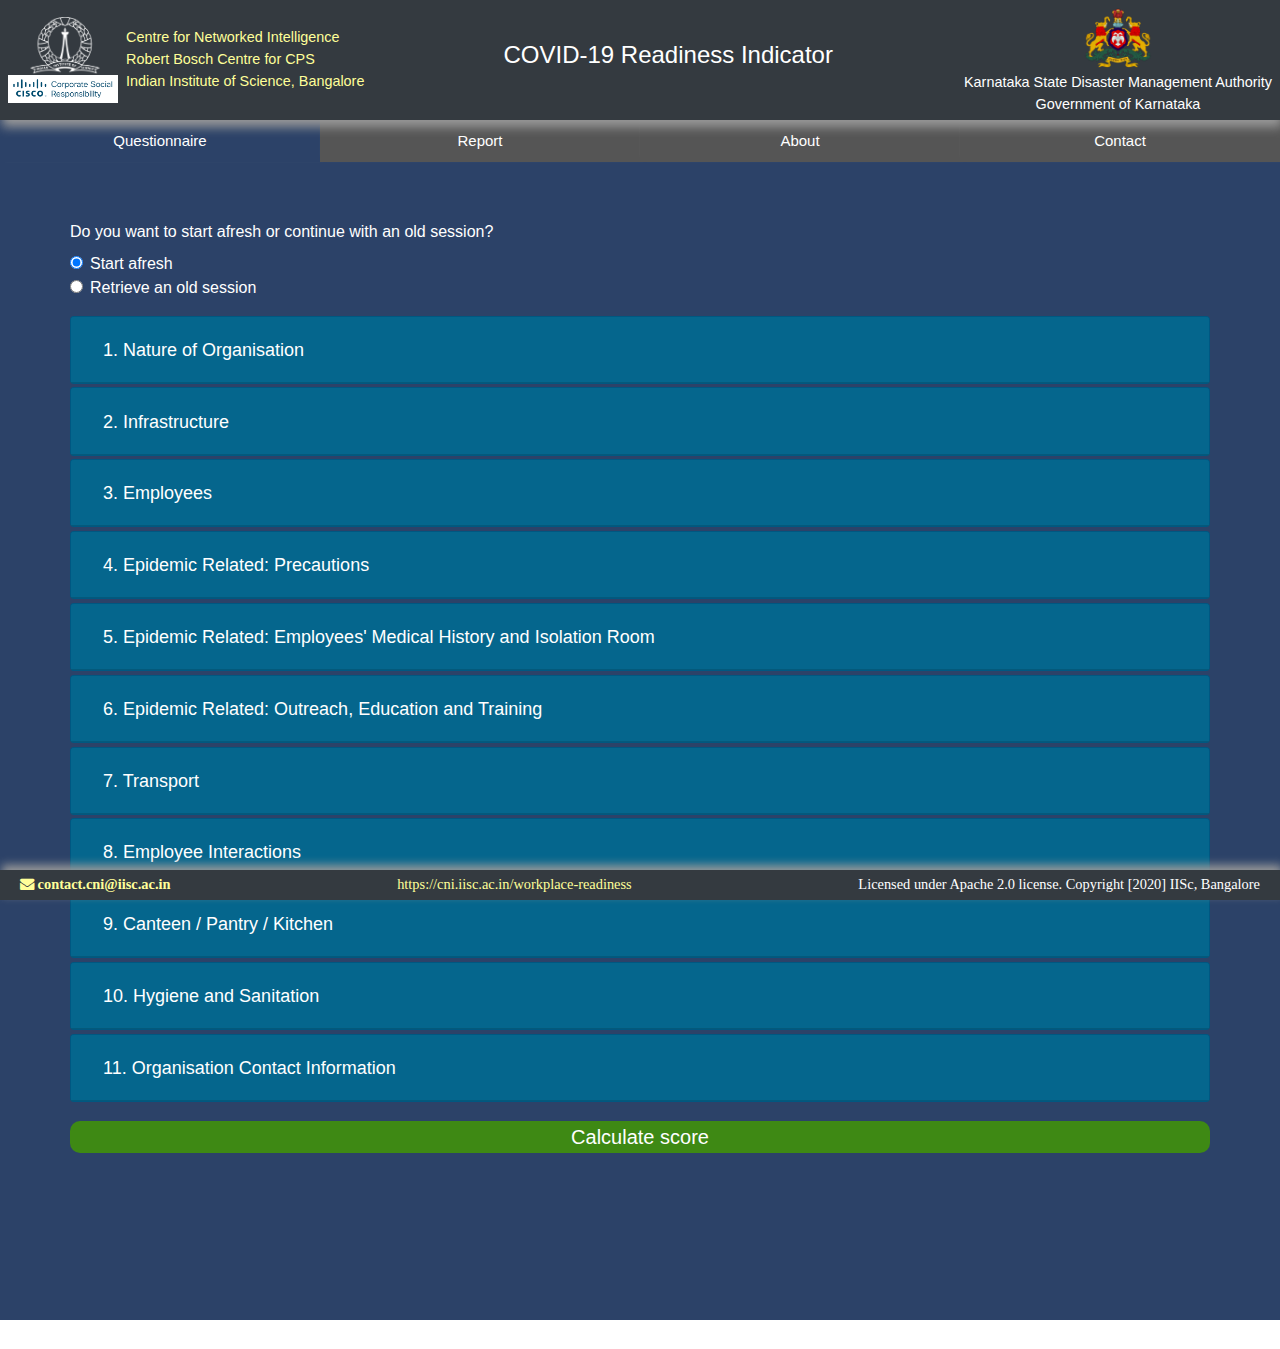
==== commit 344d9230: "Fixed printing issue on Firefox, added captcha, and added warning on dead server api endpoint" ====
--- a/index.html
+++ b/index.html
@@ -16,6 +16,7 @@
         
           gtag('config', 'UA-164131064-2');
         </script>
+	      <script src="https://www.google.com/recaptcha/api.js" async defer></script>
         <script src="javascript/jquery-3.5.1.min.js"></script>
         <script type="text/javascript" src="javascript/dynamicUI.js"></script>
         <link rel="stylesheet" href="https://maxcdn.bootstrapcdn.com/bootstrap/4.0.0/css/bootstrap.min.css" integrity="sha384-Gn5384xqQ1aoWXA+058RXPxPg6fy4IWvTNh0E263XmFcJlSAwiGgFAW/dAiS6JXm" crossorigin="anonymous">
@@ -448,12 +449,12 @@
                                                        </tr>
                                                        </thead>
                                                        <tbody>
-                                                       <tr>
+                                                       <tr class="emp_info_1">
                                                             <td>Shift 1</td>
                                                             <td class="px-1"><input class="form-control" type="number" id="nM_1" min="0" value="34"></td>
-                                                            <td class="px-1"><input class="form-control" type="number" id="nF_1" min="0" value="6"></td>
+                                                            <td class="px-1"><input class="form-control" type="number" id="nF_1" min="0" value="25"></td>
                                                             <td class="px-1"><input class="form-control" type="number" id="nOth_1" min="0" value="0"></td>
-                                                            <td class="px-1"><input class="form-control" type="number" id="pCS_1" min="0" value="1"></td>
+                                                            <td class="px-1"><input class="form-control" type="number" id="pCS_1" min="0" value="2"></td>
                                                        </tr>
                                                        </tbody>
                                                   </table>
@@ -1485,6 +1486,10 @@
                          </div>
                          <p style="margin-bottom:0.5cm;"> </p>
                          <button type="submit" class="sub-btn btn-primary btn-block">Calculate score</button>
+                         <p style="margin-bottom:0.5cm;"> </p>
+                         <div class="row justify-content-center">
+			                     <div class="g-recaptcha" data-sitekey="6Ld6HPcUAAAAANMse5PylT4Eda2UGToHfgLpOzrW"></div>
+                         </div>
                     </form>
                     <br><br>
                     <div class="d-flex bg-success text-white" style="display:none" id="output"></div>
--- a/css/style.css
+++ b/css/style.css
@@ -206,6 +206,10 @@
 		width: 95%;
 		display: block;
 	}
+	.row {
+	  display:block !important;
+  }
+
   #GoK_screen {
     display: none;
   }
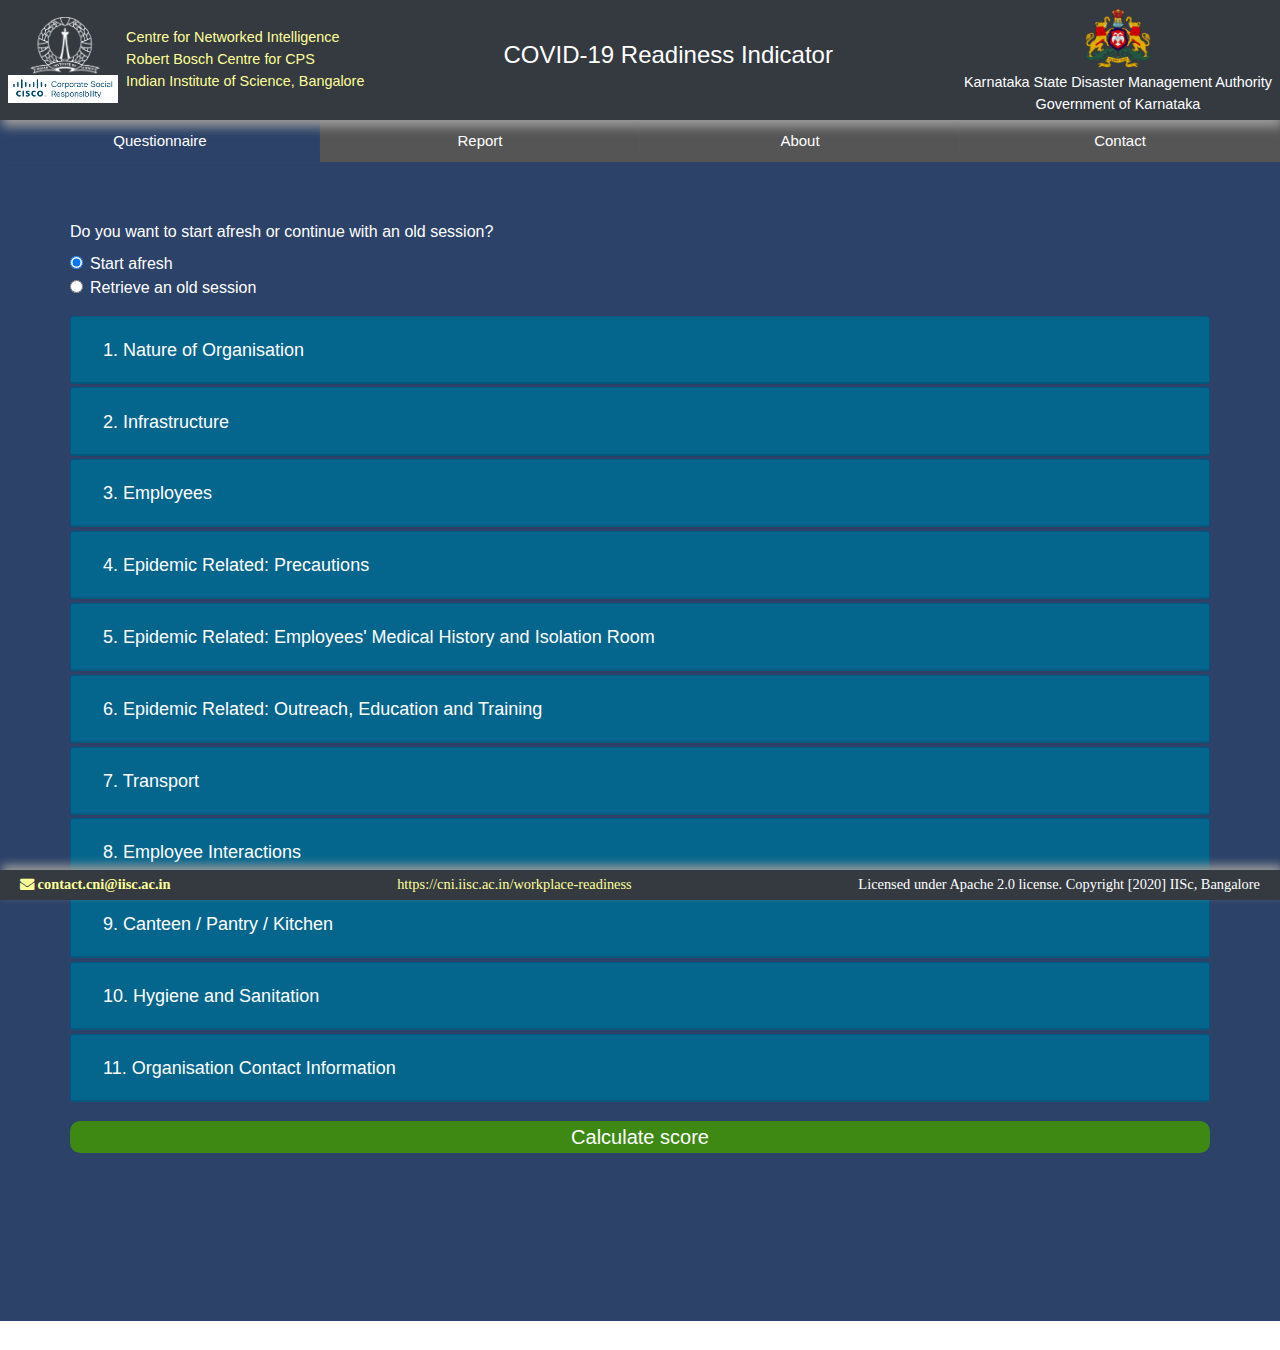
==== commit c1ffeb32: "Multiple changes pulled in from internal repo:   - Bug fix for score clipping when no outside intera" ====
--- a/index.html
+++ b/index.html
@@ -16,7 +16,7 @@
         
           gtag('config', 'UA-164131064-2');
         </script>
-	      <script src="https://www.google.com/recaptcha/api.js" async defer></script>
+	      <script src="https://www.google.com/recaptcha/api.js?onload=CaptchaCallback&render=explicit" async defer></script>
         <script src="javascript/jquery-3.5.1.min.js"></script>
         <script type="text/javascript" src="javascript/dynamicUI.js"></script>
         <link rel="stylesheet" href="https://maxcdn.bootstrapcdn.com/bootstrap/4.0.0/css/bootstrap.min.css" integrity="sha384-Gn5384xqQ1aoWXA+058RXPxPg6fy4IWvTNh0E263XmFcJlSAwiGgFAW/dAiS6JXm" crossorigin="anonymous">
@@ -83,9 +83,9 @@
       </section>
 
 	<button class="tablink" onclick="openPage('Qn', this, '#2c4268')" id="QnTab">Questionnaire</button>
-	<button class="tablink" onclick="openPage('Scores', this, '#774c60')" id="ScoresTab">Report</button>
-	<button class="tablink" onclick="openPage('About', this, '#606c38')">About</button>
-	<button class="tablink" onclick="openPage('Contact', this, '#3c096c')">Contact</button>
+	<button class="tablink" onclick="openPage('Scores', this, '#3AA696')" id="ScoresTab">Report</button>
+	<button class="tablink" onclick="openPage('About', this, '#707c48')">About</button>
+	<button class="tablink" onclick="openPage('Contact', this, '#94618E')">Contact</button>
 	
 	<div id="Qn" class="tabcontent">
         <div class="container">
@@ -1488,7 +1488,9 @@
                          <button type="submit" class="sub-btn btn-primary btn-block">Calculate score</button>
                          <p style="margin-bottom:0.5cm;"> </p>
                          <div class="row justify-content-center">
-			                     <div class="g-recaptcha" data-sitekey="6Ld6HPcUAAAAANMse5PylT4Eda2UGToHfgLpOzrW"></div>
+                           <div class="col-md-6">
+			                       <div class="g-recaptcha" data-sitekey="6Ld6HPcUAAAAANMse5PylT4Eda2UGToHfgLpOzrW" id="captchaFieldCalc"></div>
+                           </div>
                          </div>
                     </form>
                     <br><br>
@@ -1500,6 +1502,15 @@
 
 	<div id="Scores" class="tabcontent">
           <div class="container">
+            <div class="row">
+              <div class="col"></div>
+              <div class="col-md-3 justify-content-end">
+                <div id="counter" style="display: none;">Visitors count: 50</div>
+              </div>
+              <div class="col-md-3 justify-content-end">
+                <div id="week_counter" style="display: none;">Visitors in past week: 50</div>
+              </div>
+            </div>
             <h3>COVID-19 Readiness Report</h3>
               <div class="row">
                     <div class="w-100">
@@ -1531,12 +1542,8 @@
                         organisation types.<br><br>
                              </em></p>
                         <h4>General suggestions</h4>
-                        <div id="GoK_screen">
-                          <p><b>Standard Operating Procedure for industrial, commercial establishments and private offices during COVID-19
-                            suggested by Government of Karnataka can be found <a style="text-decoration: underline;" target="-blank" href="GoK_guidelines.html">here</a>.</b></p>
-                        </div>
                         
-                        <p><b>Read WHO’s guidelines for workplace readiness. Some excerpts from the <a style="text-decoration: underline;" href="https://www.who.int/docs/default-source/coronaviruse/advice-for-workplace-clean-19-03-2020.pdf" target="_blank">WHO guidelines</a> are given below.</b></p>
+                        <p><b>Annexure-I: Read WHO’s guidelines for workplace readiness. Some excerpts from the <a style="text-decoration: underline;" href="https://www.who.int/docs/default-source/coronaviruse/advice-for-workplace-clean-19-03-2020.pdf" target="_blank">WHO guidelines</a> are given below.</b></p>
                         <p><ul>
                               <li>Make sure your workplaces are clean and hygienic. Wipe surfaces (desks and tables) and objects (telephones, keyboards) regularly with disinfectant.</li>
                               <li>Promote regular and thorough hand-washing by employees, contractors and customers.</li>
@@ -1549,10 +1556,18 @@
                               <li>Develop a contingency and business continuity plan for an outbreak where your business operates.</li>
                               <li>Develop partnerships and plans with your local health providers in advance of any emergency.</li>
                         </ul></p>
+                        <div id="GoK_screen">
+                          <p><b>Annexure-II: Excerpts related to COVID-19 precautions, taken from from the NDMA (GoI) Guidelines 
+                            for restarting manufacturing industries after lockdown, can be found 
+                            <a style="text-decoration: underline;" target="-blank" href="GoI_guidelines.html">here</a>.</b></p>
+                          <p><b>Annexure-III: Standard Operating Procedure for industrial, commercial establishments and private offices during COVID-19
+                            suggested by Government of Karnataka can be found <a style="text-decoration: underline;" target="-blank" href="GoK_guidelines.html">here</a>.</b></p>
+                        </div>
                         <div id="GoK_print">
                           <div class="w-100">
                             <!-- <div class="page-break">P.T.O.</div> -->
-                            <p class="row pt-4" id="includedContent"></p>
+                            <p class="row pt-4" id="GoI_guidelines"></p>
+                            <p class="row pt-4" id="GoK_guidelines"></p>
                           </div> 
                         </div>
                     </div>
@@ -1562,22 +1577,50 @@
 	
 	    <div id="Contact" class="tabcontent">
             <div class="container">
-        	      <h3>Contact</h3>
-               <div class="row justify-content-between">
-                <div class="col-md-5">
-                    <p><h5><a href="https://cni.iisc.ac.in"  target="_blank">Centre for Networked Intelligence</a></h5></p>
-                    <p><h6><a href="https://cps.iisc.ac.in"  target="_blank">Robert Bosch Centre for Cyber-Physical Systems</a></h6></p>
-                    <p><h6><a href="https://iisc.ac.in"  target="_blank">Indian Institute of Science, Bangalore</a></h6></p>
-                    <p><h6>Email: <a href="mailto:contact.cni@iisc.ac.in">contact.cni@iisc.ac.in</a></p></h6>
-                </div>
-                <div class="col-md-6 justify-content-end">
-                    <p><h5><a href="https://ksdma.karnataka.gov.in" target="_blank">Karnataka State Disaster Management Authority</a></h5></p>
-                    <p><h6>State Emergency Operation Centre</h6></p>
-                    <p><h6>Government of Karnataka</h6></p>
-                    <p><h6>Email: <a href="mailto:contact.cni@iisc.ac.in">ksdma.contactus@gmail.com</a></p></h6>
-
-                </div>
-                
+        	     <h3>Contact</h3>
+               <div class="row justify-content-between align-items-start">
+                 <div class="col-md-5 py-2">
+                   <p><h5><a href="https://cni.iisc.ac.in"  target="_blank">Centre for Networked Intelligence</a></h5></p>
+                   <p><h6><a href="https://cps.iisc.ac.in"  target="_blank">Robert Bosch Centre for Cyber-Physical Systems</a></h6></p>
+                   <p><h6><a href="https://iisc.ac.in"  target="_blank">Indian Institute of Science, Bangalore</a></h6></p>
+                   <p><h6>Email: <a href="mailto:contact.cni@iisc.ac.in">contact.cni@iisc.ac.in</a></p></h6>
+                 </div>
+                 <div class="col-md-6 py-2 justify-content-end">
+                   <p><h5><a href="https://ksdma.karnataka.gov.in" target="_blank">Karnataka State Disaster Management Authority</a></h5></p>
+                   <p><h6>State Emergency Operation Centre</h6></p>
+                   <p><h6>Government of Karnataka</h6></p>
+                   <p><h6>Email: <a href="mailto:contact.cni@iisc.ac.in">ksdma.contactus@gmail.com</a></p></h6>
+                 </div>
+               </div>
+               <div class="row py-2">
+                 <div class="col-md-10">
+                   <form id="fbForm" onsubmit="fbSubmit(this)">
+                     <fieldset class="form-group fbPanel">
+                     <legend class="fbLegend">Feedback</legend>
+                     <div class="row justify-content-between p-2">
+                       <label for="fbName">Name</label>
+                       <input type="text" placeholder="Your name" id="fbName" size="25" maxlength="100">
+                     </div>
+                     <div class="row p-2">
+                       <label for="fbEmail">Email address</label>
+                       <input type="email" class="form-control" id="fbEmail" aria-describedby="emailHelp" placeholder="Enter email" size="25" maxlength="70">
+                       <small id="emailHelp" class="form-text">We'll only use this email for responding to your feedback.</small>
+                     </div>
+                     <div class="row p-2">
+                       <label for="fbText">Your comments</label>
+                       <textarea class="form-control" id="fbText" rows="5" maxlength="500"></textarea>
+                     </div>
+                     <div class="row p-2">
+                       <div class="col-md-3">
+                         <button type="submit" class="sub-btn btn-primary btn-block">Submit</button>
+                       </div>
+                       <div class="col-md-4">
+			                     <div class="g-recaptcha" data-sitekey="6Ld6HPcUAAAAANMse5PylT4Eda2UGToHfgLpOzrW" id="captchaFieldFB"></div>
+                       </div>
+                     </div>
+                     </fieldset>
+                   </form>
+                 </div>
                </div>
           </div>
 	    </div>
--- a/css/style.css
+++ b/css/style.css
@@ -97,15 +97,19 @@
 }
 
 #Qn {background-color: #2c4268;}
-#Scores {background-color: #774c60;}
-#About {background-color: #606c38;}
-#Contact {background-color: #3c096c;}
+#Scores {background-color: #3AA696;}
+#About {background-color: #707c48;}
+#Contact {background-color: #94618E;}
 
 /*
 table, th, td {
   border: 1px solid #ffff80;
 }
 */
+
+.sTable {
+  background-color: #309080;
+}
 
 a {
     text-decoration: none;
@@ -180,11 +184,36 @@
   animation: blinker 1s linear 10;
 }
 
+.fbPanel {
+    border: 1px groove #ccc !important;
+    padding: 0 1.4em 1.4em 1.4em !important;
+    margin: 0 0 1.5em 0 !important;
+    -webkit-box-shadow:  2px 2px 5px 5px #aaa;
+            box-shadow:  2px 2px 5px 5px #aaa;
+}
+.fbLegend {
+    width:inherit; /* Or auto */
+    padding:0 10px; /* To give a bit of padding on the left and right */
+    border-bottom:1px;
+}
+
+#counter, #week_counter{
+  font-size: 1.1em;
+  font-weight: bold;
+  background-color: #0086b3;
+  border: none;
+  border-radius: 10px;
+  text-align: center;
+}
+
 @media screen and (max-width: 1200px) {
    .header-wide {
     display: none;
   }
    .footer-wide {
+    display: none;
+  }
+  #GoK_print {
     display: none;
   }
 }
@@ -195,6 +224,9 @@
   }
   #GoK_print {
     display: none;
+  }
+  #GoK_screen {
+    display: block;
   }
 }
 
@@ -215,7 +247,6 @@
   }
 	#GoK_print { 
 		page-break-inside: always;
-		break-before: always;
 		float: none;
 		display: block;
 	}
